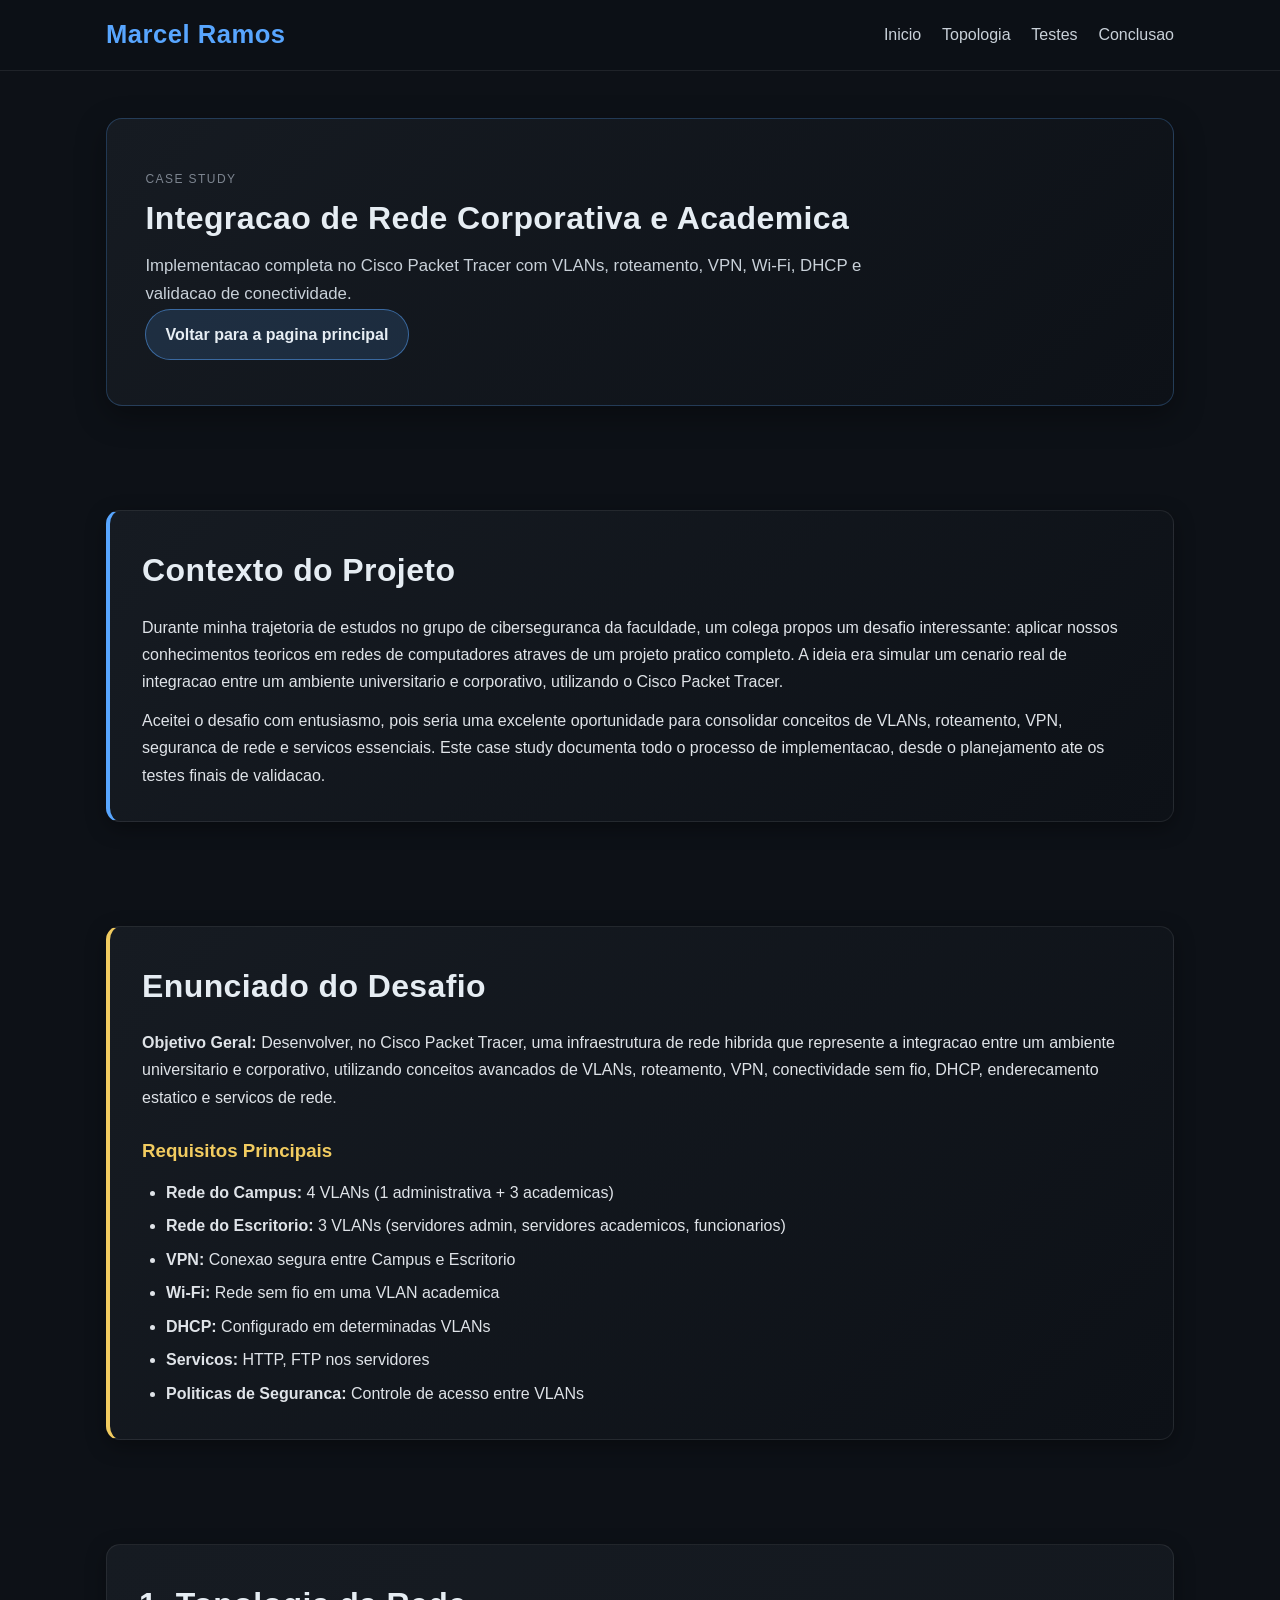
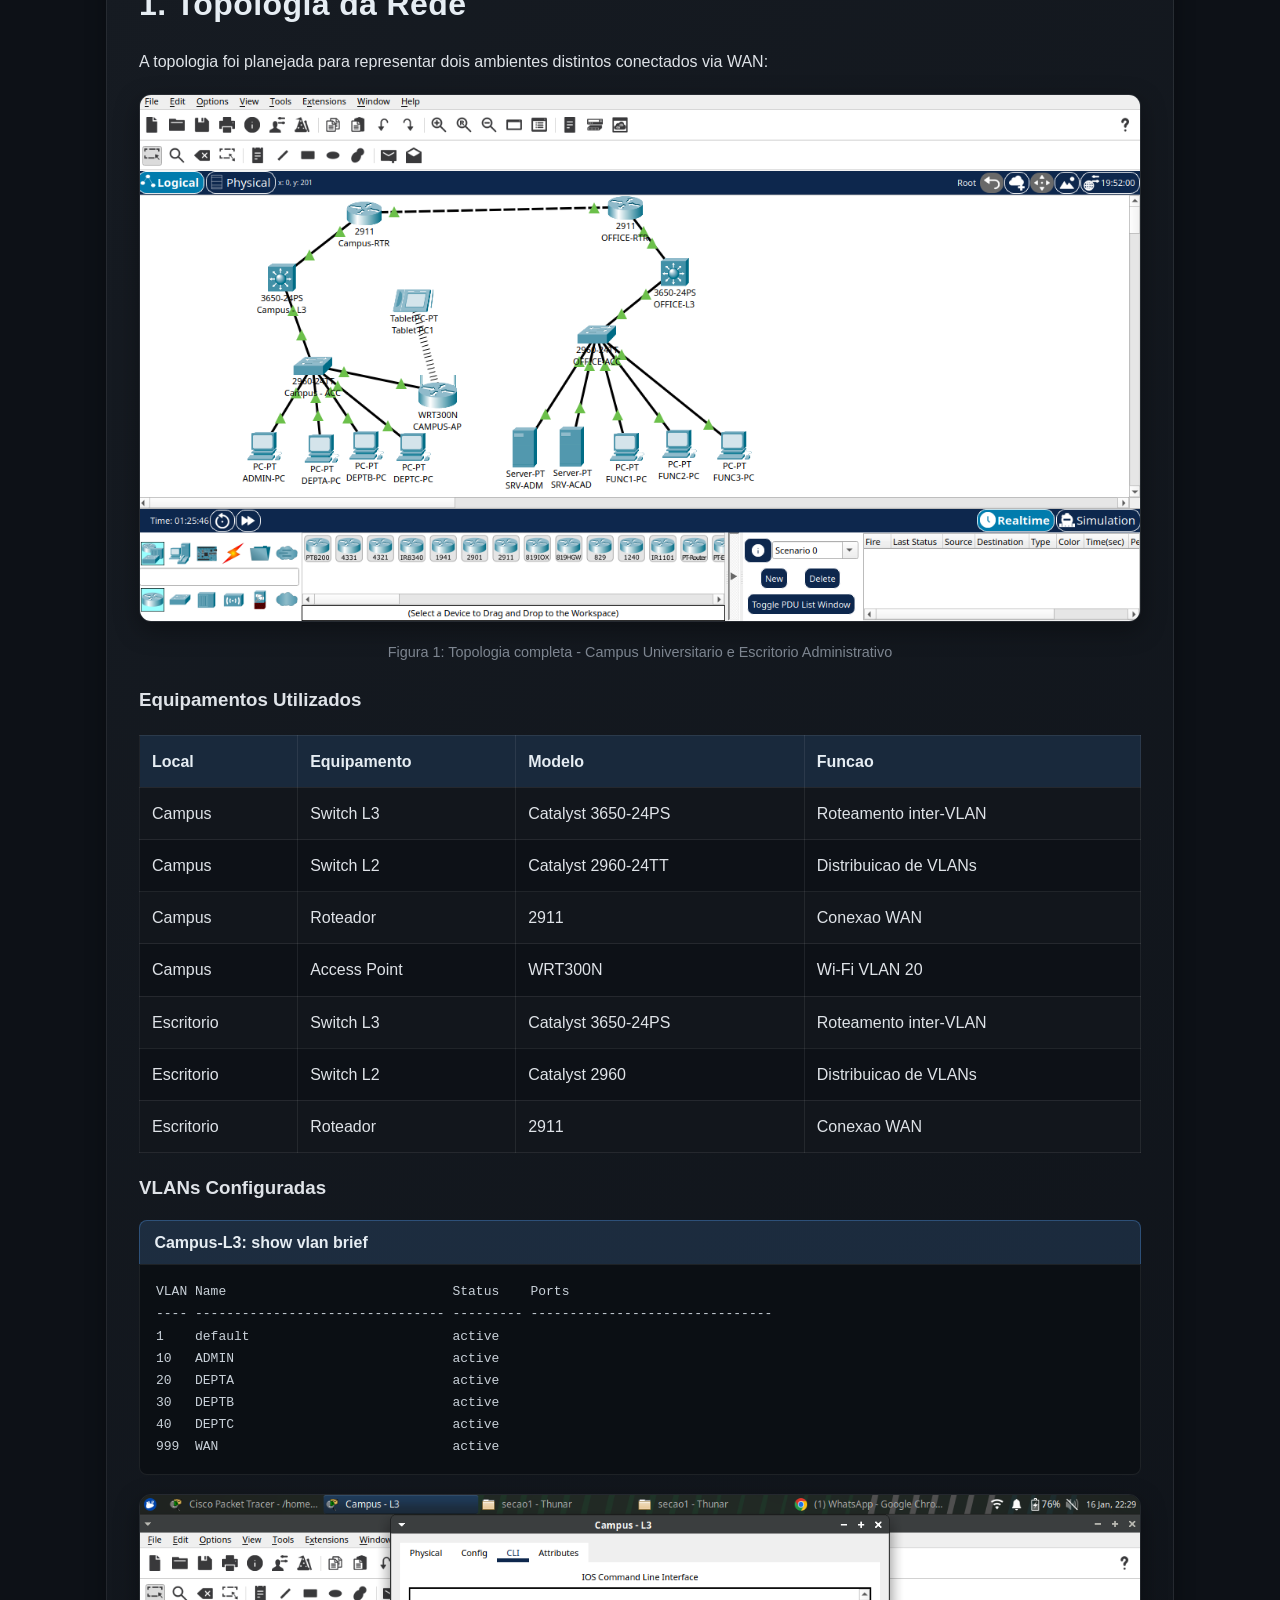
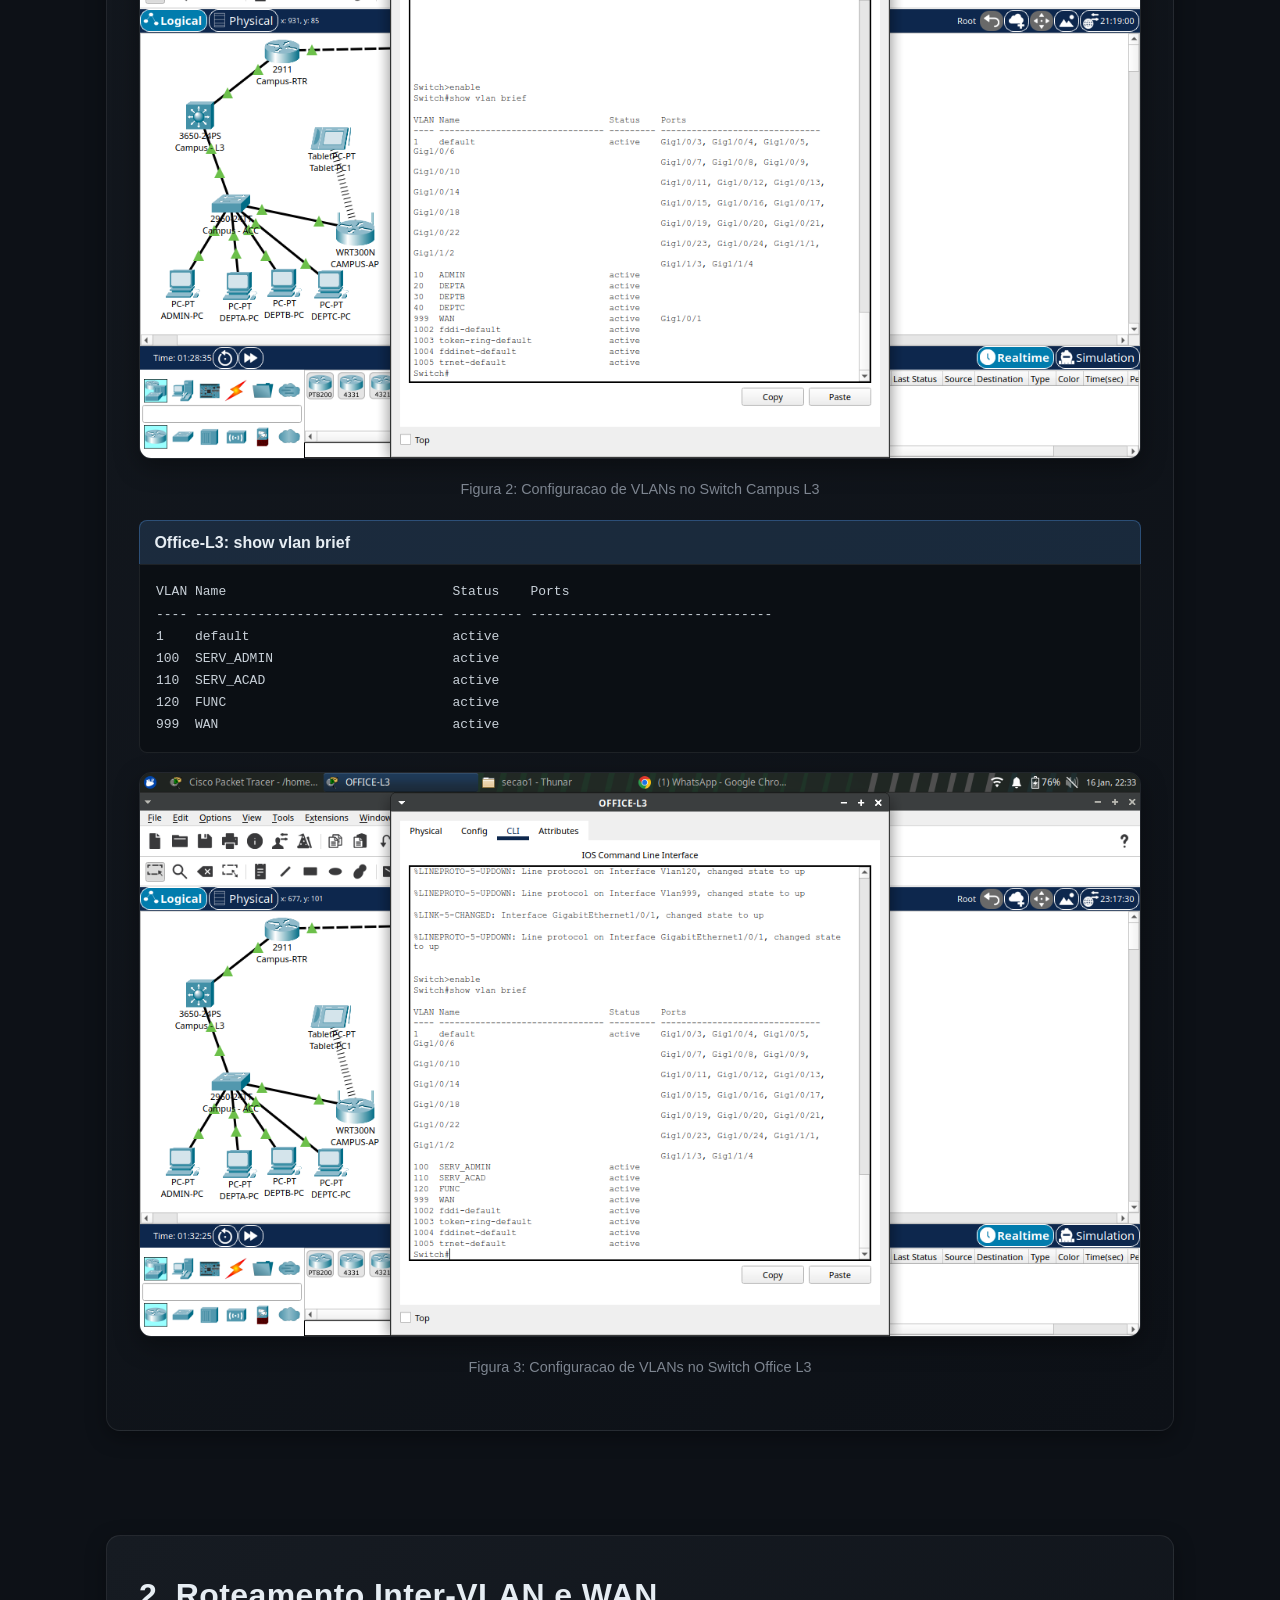
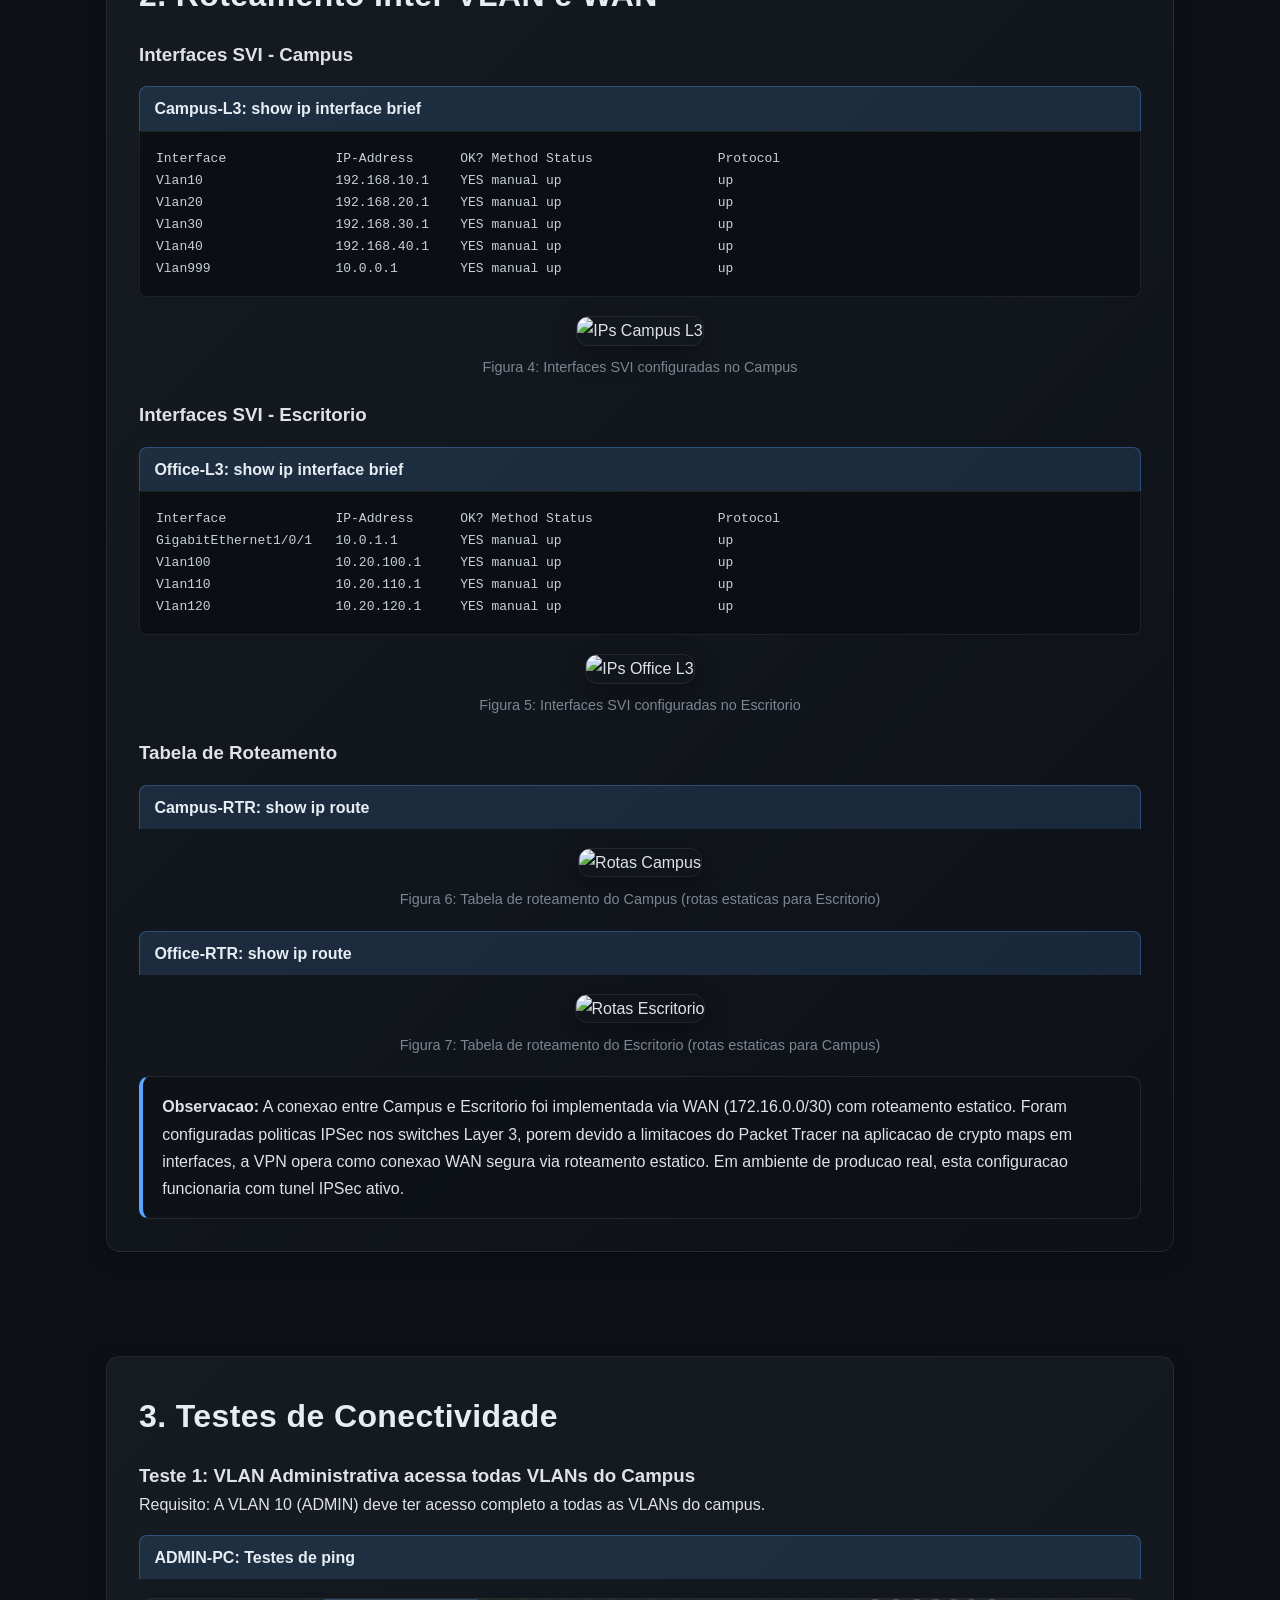
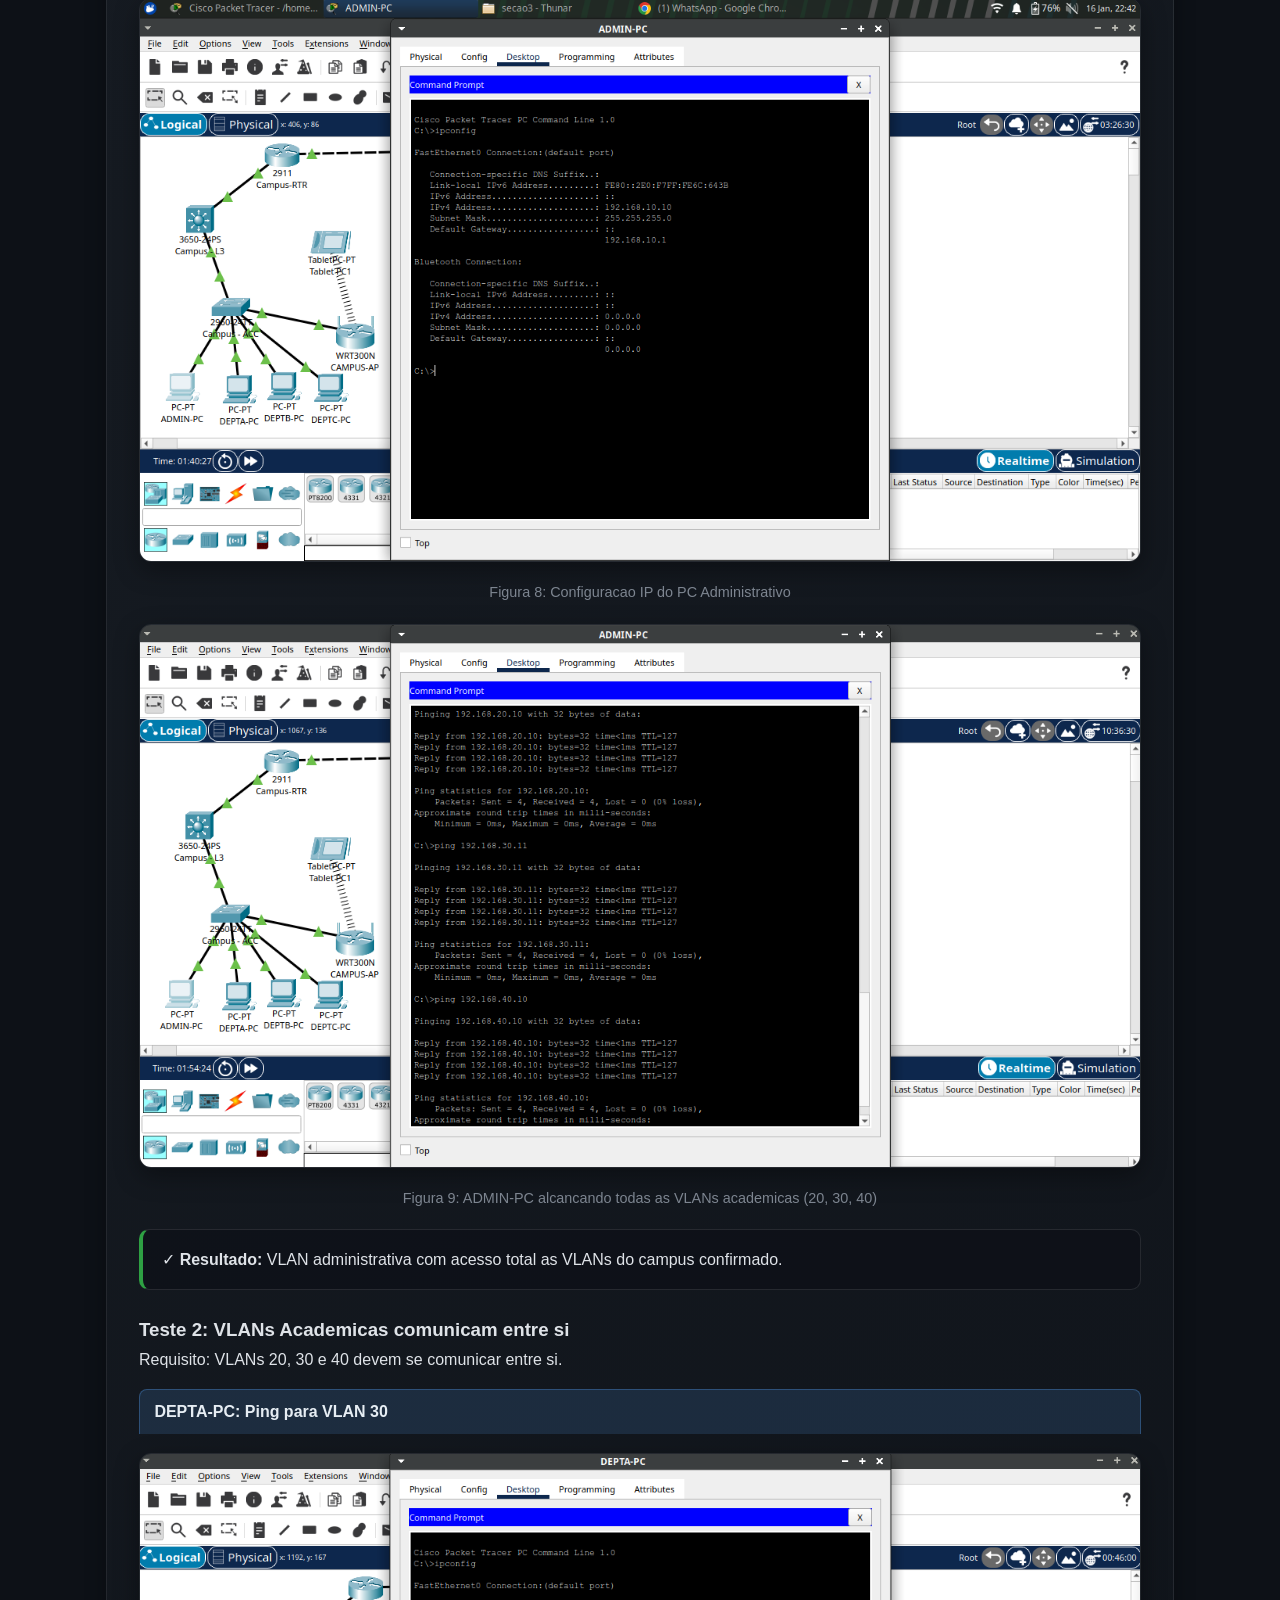
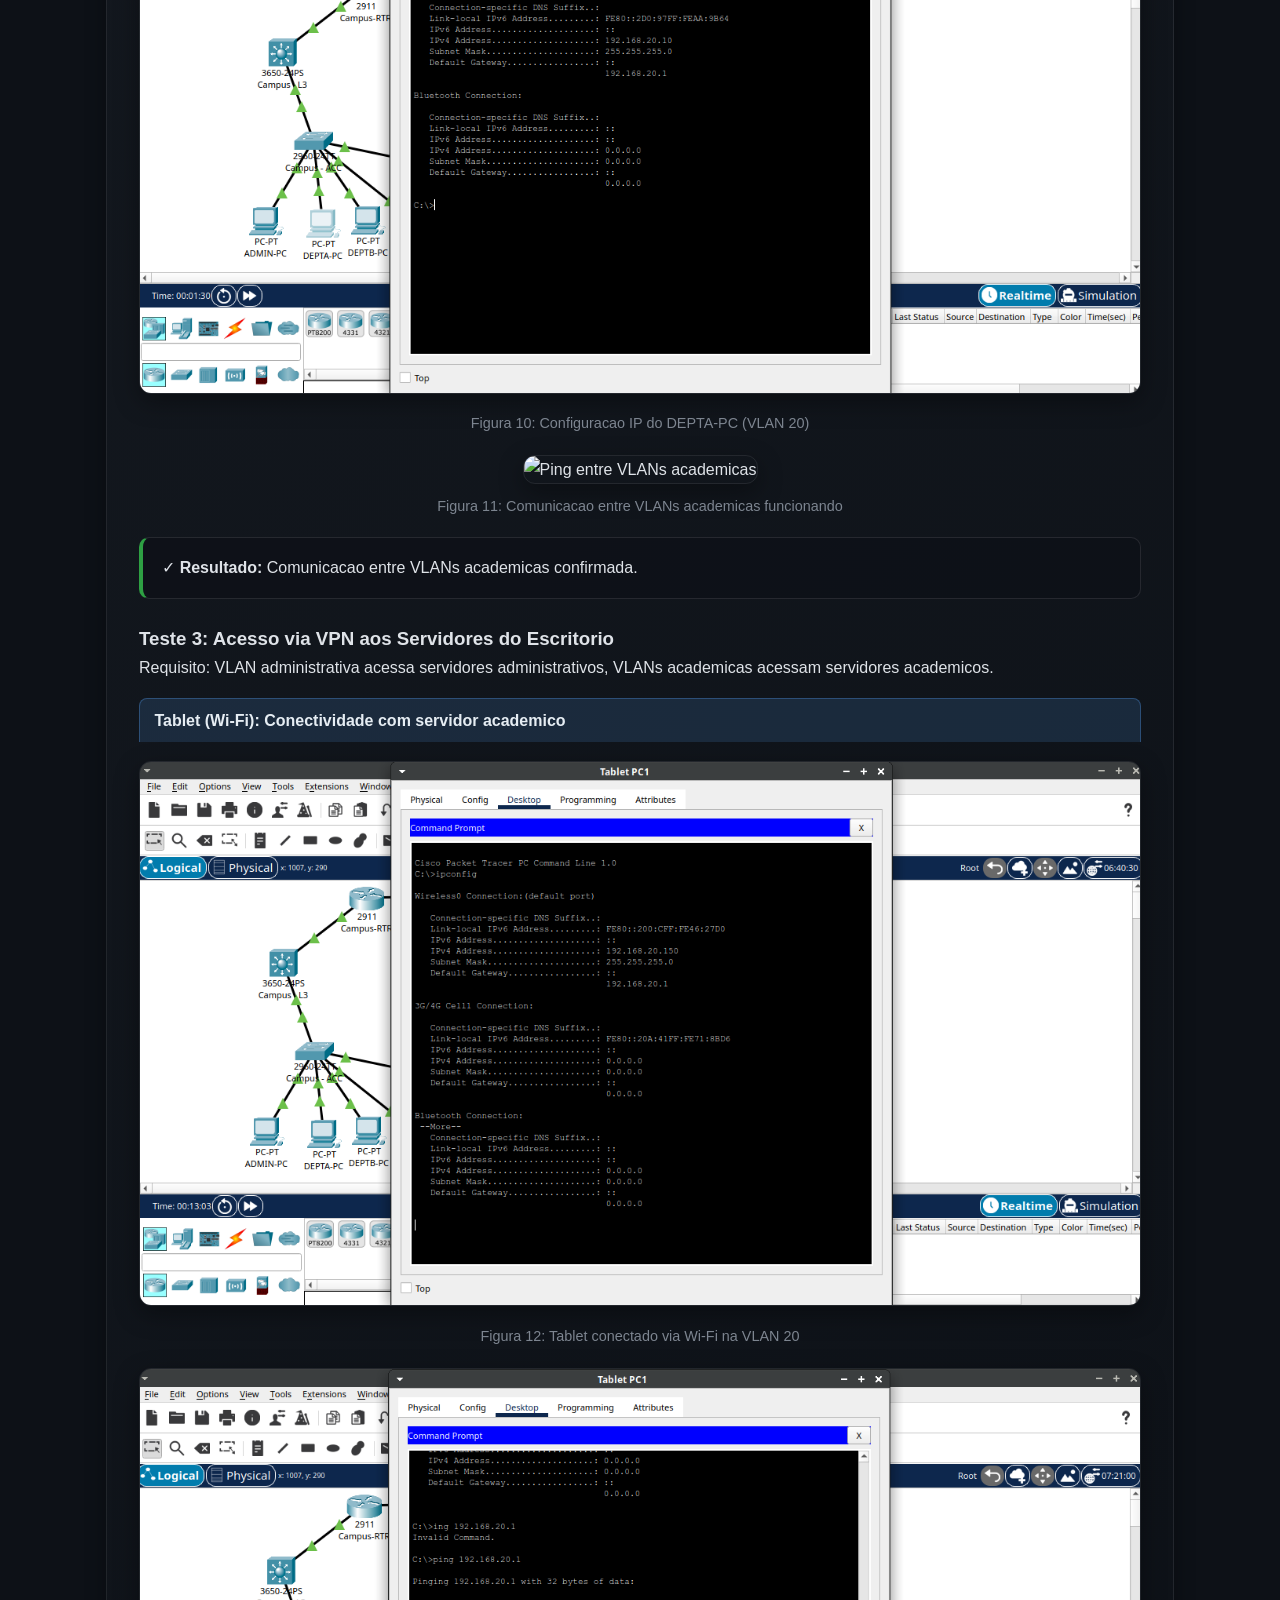
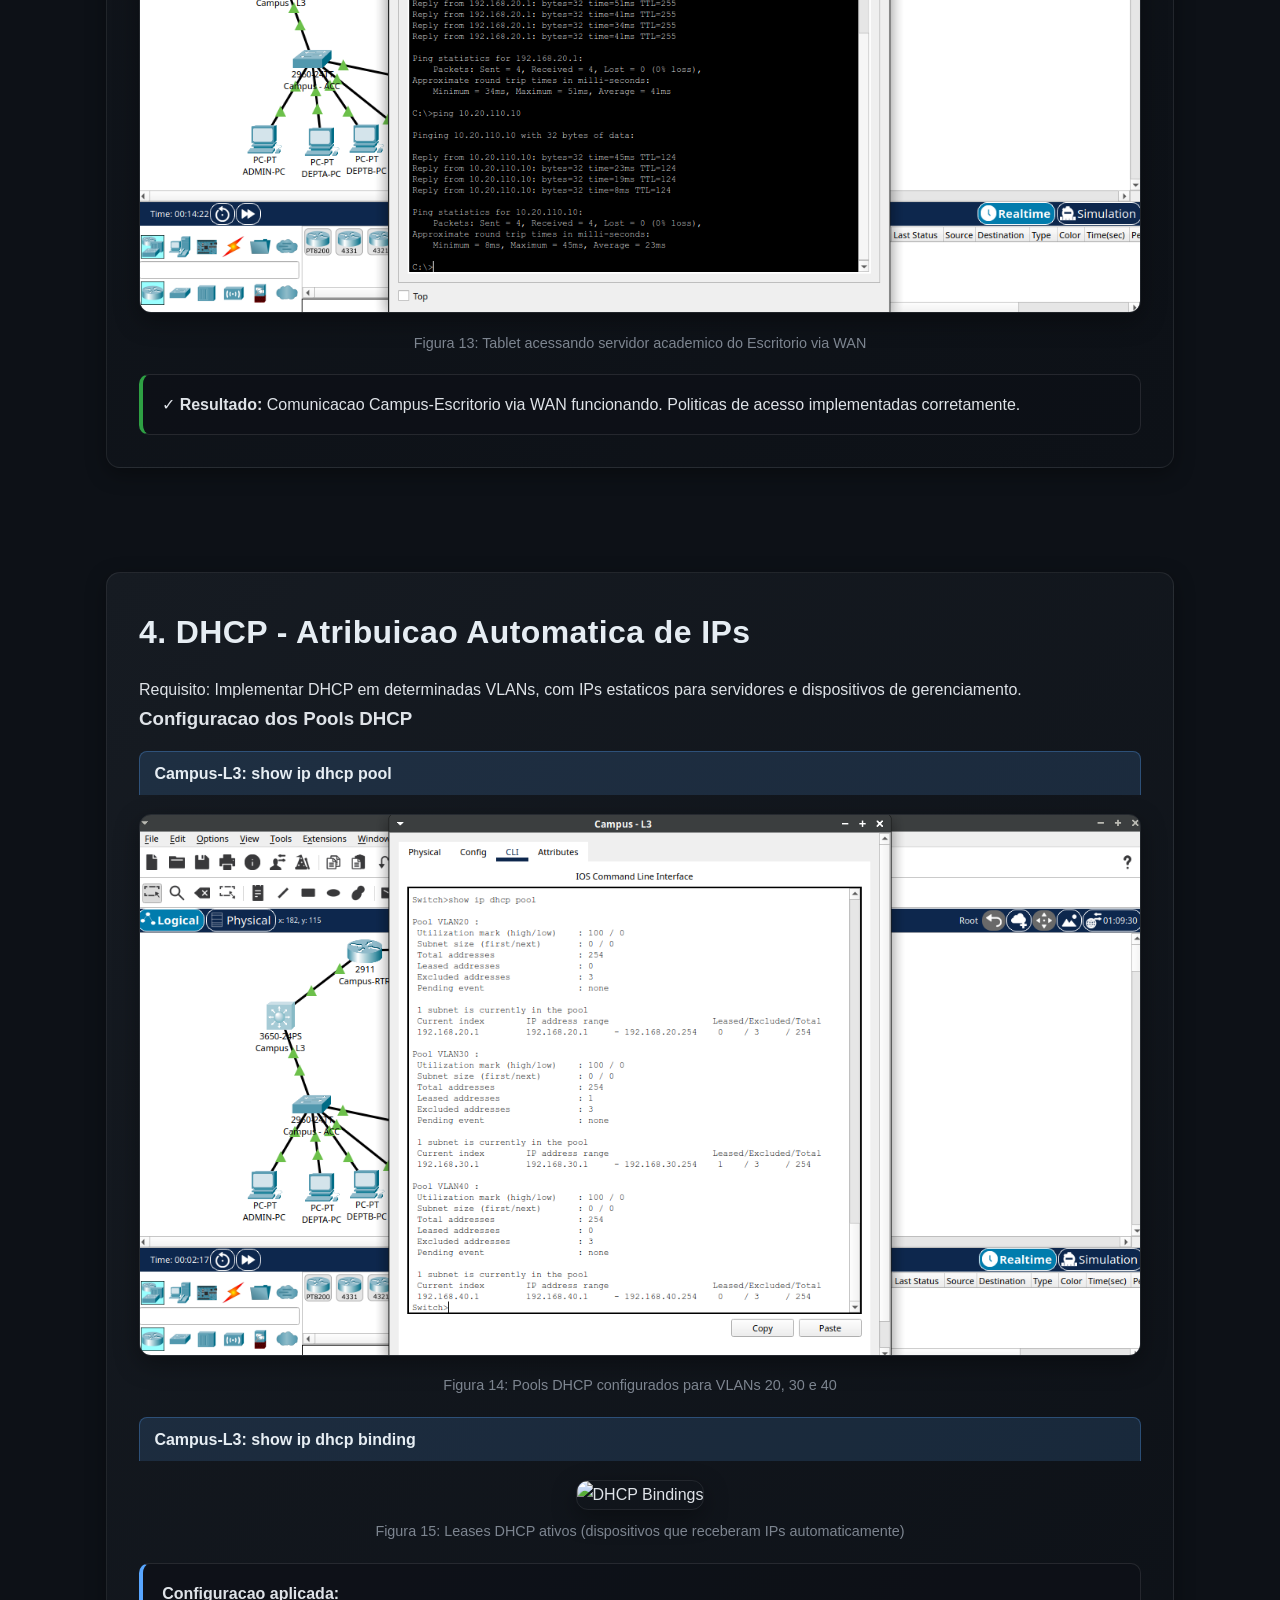
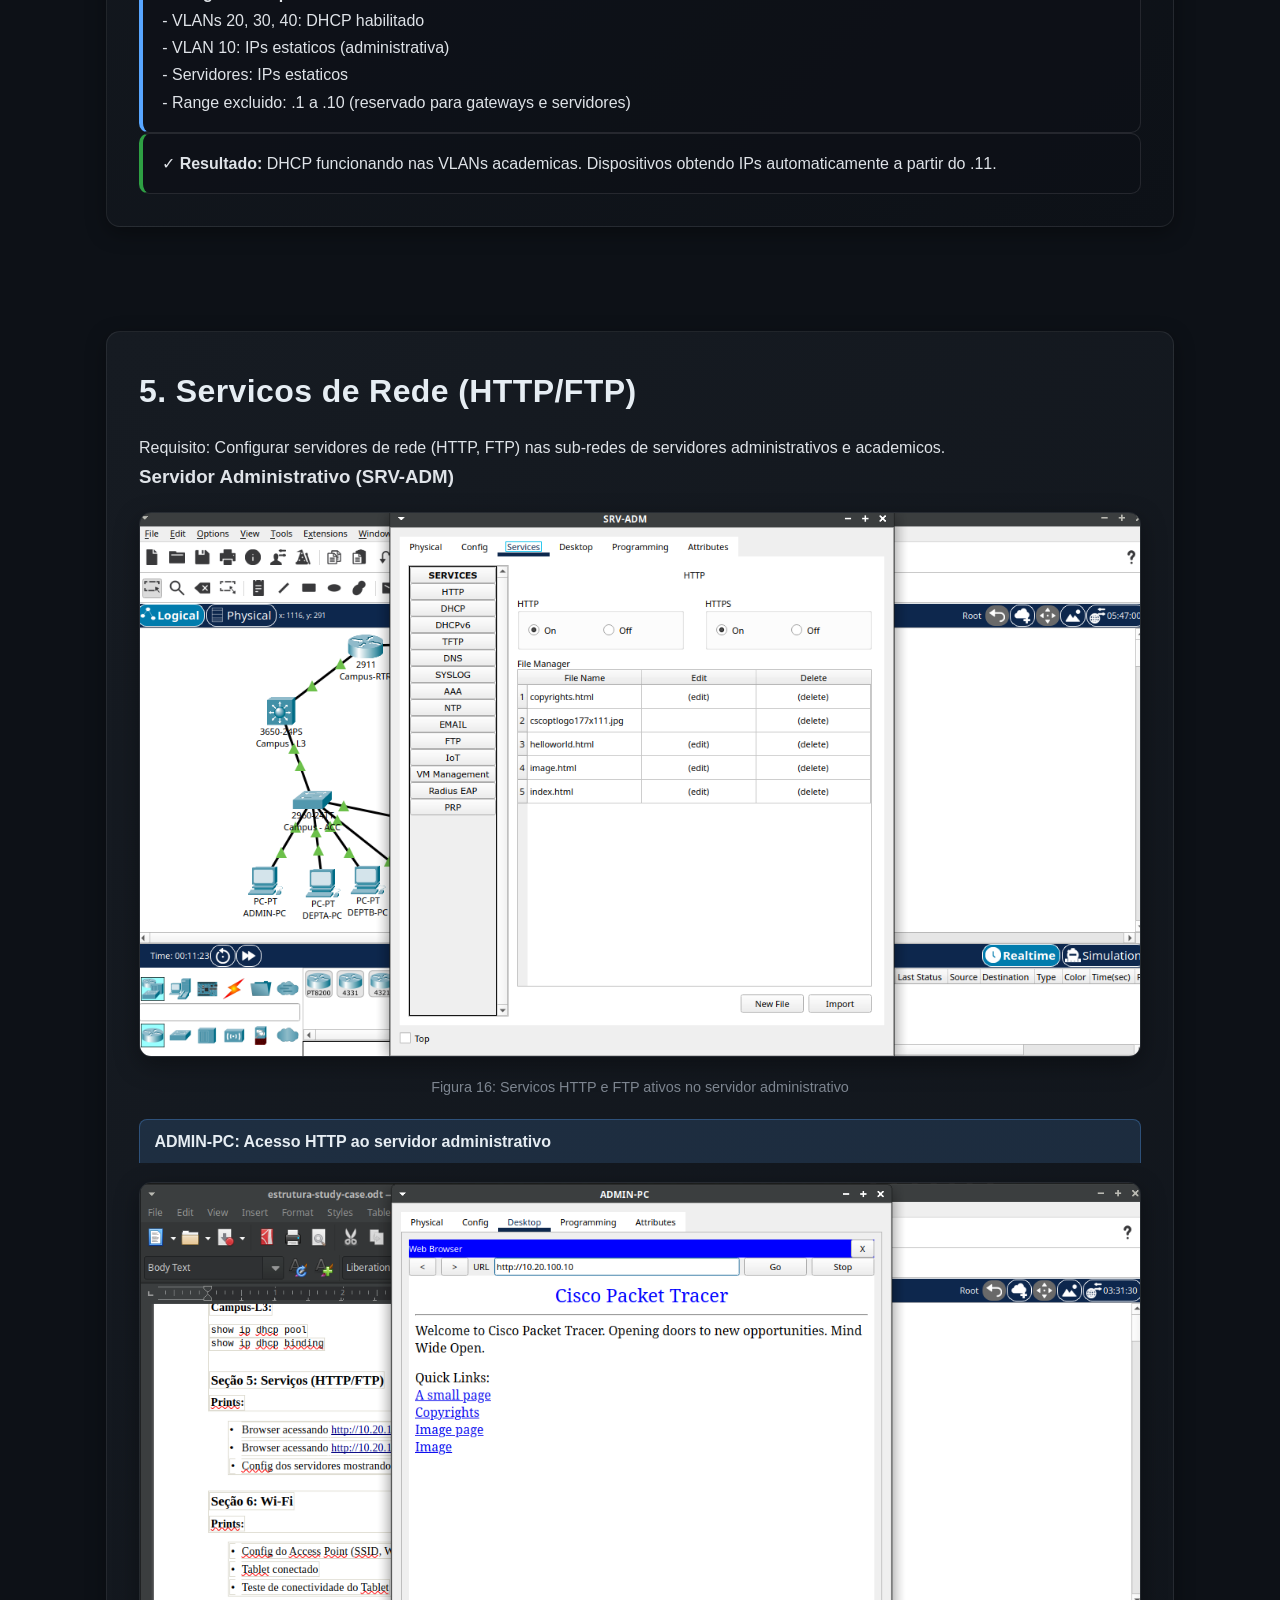
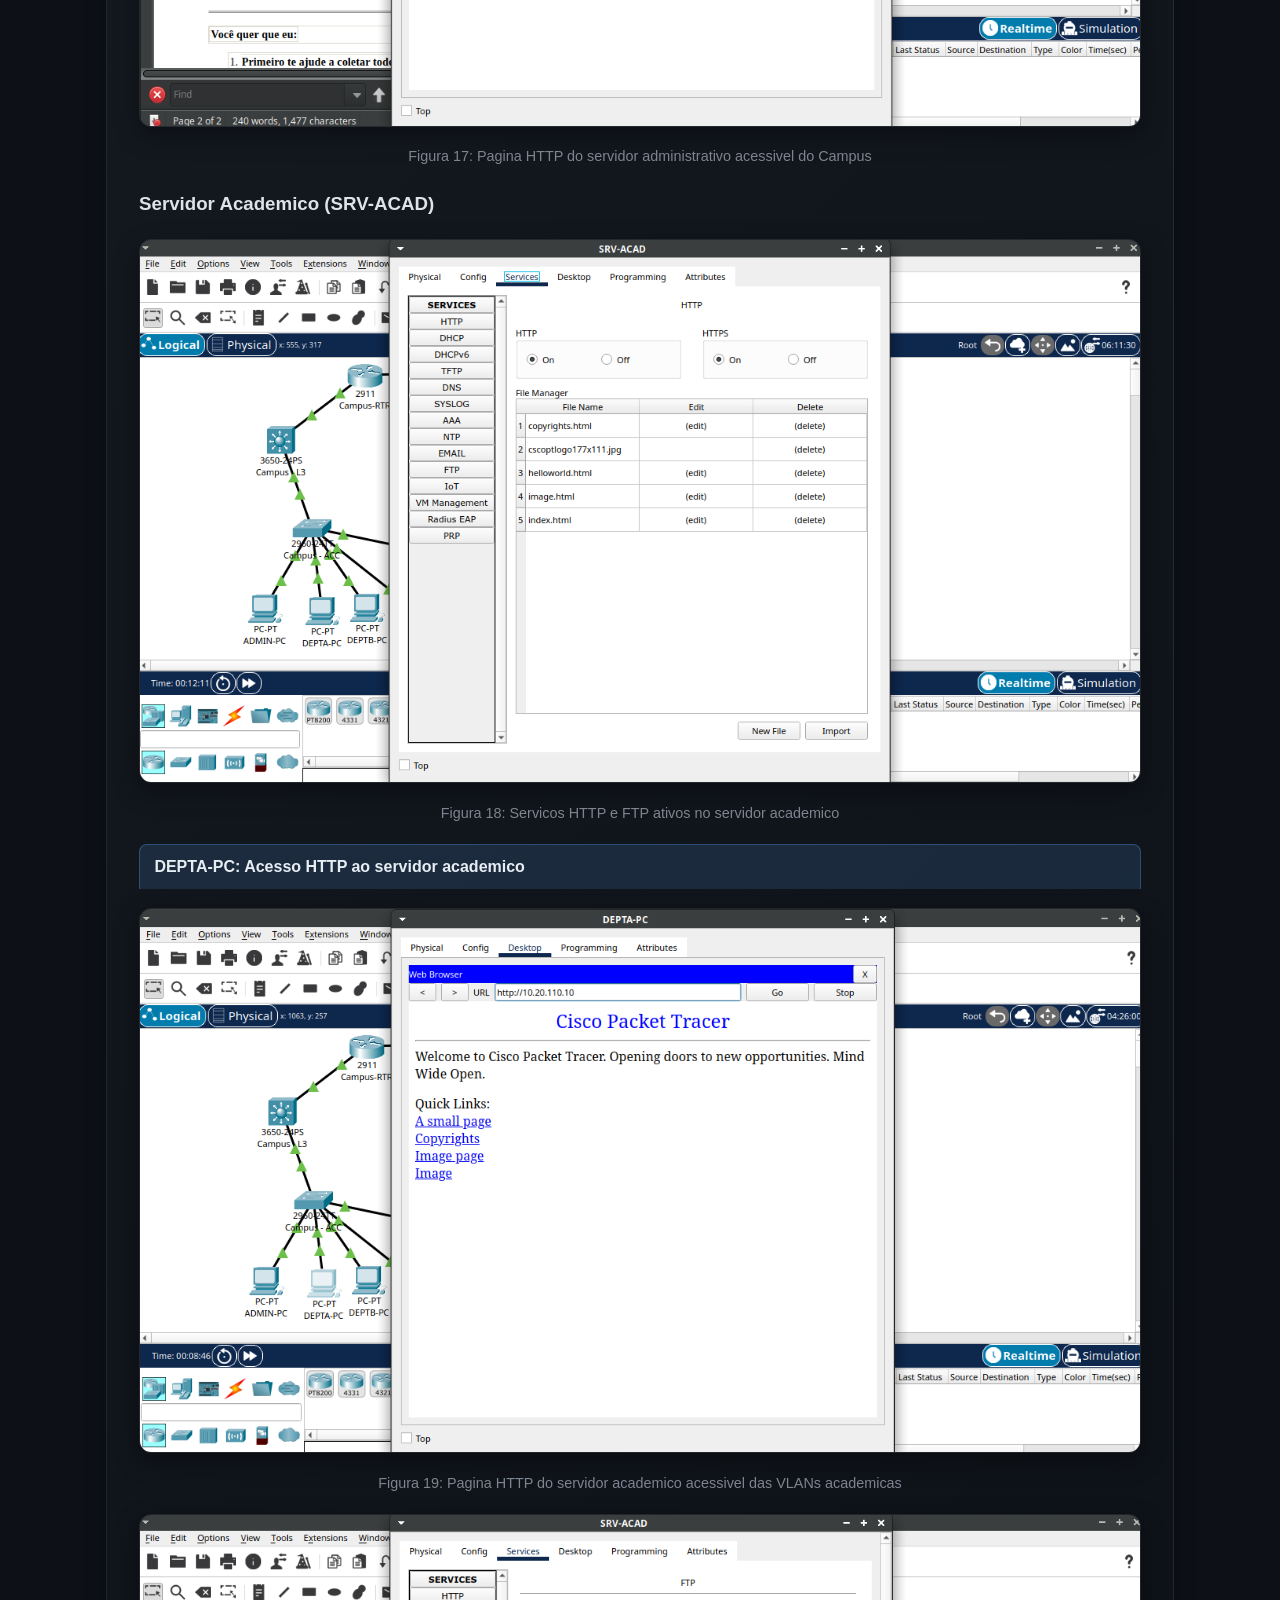
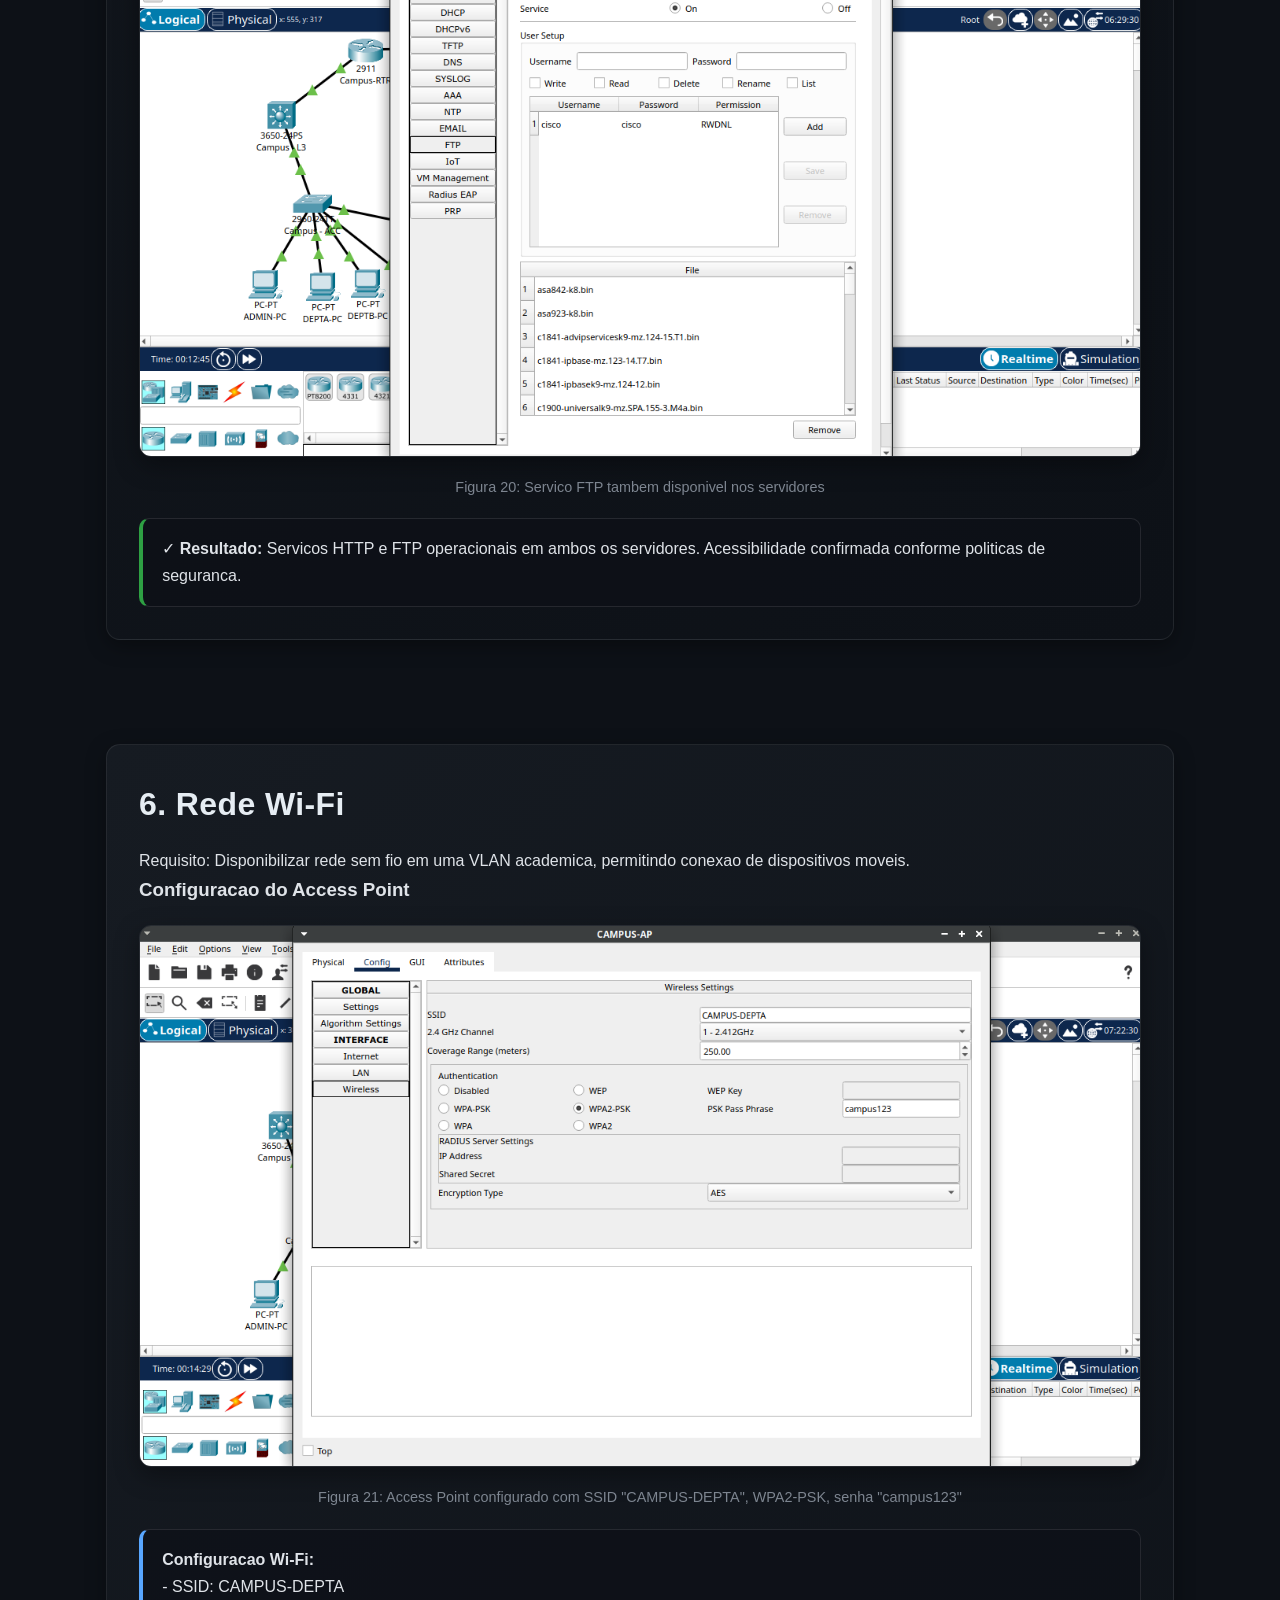
==== case-cyber.html @ 4c631471 "corrections" ====
<!DOCTYPE html>
<html lang="pt-BR">
<head>
  <meta charset="UTF-8">
  <meta name="viewport" content="width=device-width, initial-scale=1">
  <title>Case Study: Integracao de Rede Corporativa e Academica</title>
  <meta name="description" content="Case study de infraestrutura hibrida no Cisco Packet Tracer com VLANs, roteamento, VPN e servicos essenciais.">
  <link rel="stylesheet" href="style.css">
</head>
<body class="page-case-study">
<a class="skip-link" href="#conteudo">Pular para o conteúdo</a>

<header>
  <div class="container">
    <h1>Marcel Ramos</h1>
    <button class="menu-toggle" type="button" aria-label="Abrir menu" aria-controls="primary-nav" aria-expanded="false">&#9776;</button>
    <nav id="primary-nav" class="nav-menu">
      <ul>
        <li><a href="index.html">Inicio</a></li>
        <li><a href="#topologia">Topologia</a></li>
        <li><a href="#testes">Testes</a></li>
        <li><a href="#conclusao">Conclusao</a></li>
      </ul>
    </nav>
  </div>
</header>

<main id="conteudo" class="container case-study">
  <section class="hero">
    <span class="kicker">Case Study</span>
    <h2>Integracao de Rede Corporativa e Academica</h2>
    <p class="lead">Implementacao completa no Cisco Packet Tracer com VLANs, roteamento, VPN, Wi-Fi, DHCP e validacao de conectividade.</p>
    <div>
      <a class="button" href="index.html">Voltar para a pagina principal</a>
    </div>
  </section>

  <section class="panel intro">
    <h2>Contexto do Projeto</h2>
    <p>Durante minha trajetoria de estudos no grupo de ciberseguranca da faculdade, um colega propos um desafio interessante: aplicar nossos conhecimentos teoricos em redes de computadores atraves de um projeto pratico completo. A ideia era simular um cenario real de integracao entre um ambiente universitario e corporativo, utilizando o Cisco Packet Tracer.</p>
    <p class="mt-1">Aceitei o desafio com entusiasmo, pois seria uma excelente oportunidade para consolidar conceitos de VLANs, roteamento, VPN, seguranca de rede e servicos essenciais. Este case study documenta todo o processo de implementacao, desde o planejamento ate os testes finais de validacao.</p>
  </section>

  <section class="panel challenge-box">
    <h2>Enunciado do Desafio</h2>
    <p><strong>Objetivo Geral:</strong> Desenvolver, no Cisco Packet Tracer, uma infraestrutura de rede hibrida que represente a integracao entre um ambiente universitario e corporativo, utilizando conceitos avancados de VLANs, roteamento, VPN, conectividade sem fio, DHCP, enderecamento estatico e servicos de rede.</p>

    <h3 class="mt-2 text-warning">Requisitos Principais</h3>
    <ul class="list-tight mt-1">
      <li><strong>Rede do Campus:</strong> 4 VLANs (1 administrativa + 3 academicas)</li>
      <li><strong>Rede do Escritorio:</strong> 3 VLANs (servidores admin, servidores academicos, funcionarios)</li>
      <li><strong>VPN:</strong> Conexao segura entre Campus e Escritorio</li>
      <li><strong>Wi-Fi:</strong> Rede sem fio em uma VLAN academica</li>
      <li><strong>DHCP:</strong> Configurado em determinadas VLANs</li>
      <li><strong>Servicos:</strong> HTTP, FTP nos servidores</li>
      <li><strong>Politicas de Seguranca:</strong> Controle de acesso entre VLANs</li>
    </ul>
  </section>

  <section id="topologia" class="panel">
    <h2>1. Topologia da Rede</h2>
    <p>A topologia foi planejada para representar dois ambientes distintos conectados via WAN:</p>

    <div class="screenshot">
      <img src="cyber/secao1/topologia-completa.png" alt="Topologia completa da rede">
      <p>Figura 1: Topologia completa - Campus Universitario e Escritorio Administrativo</p>
    </div>

    <h3>Equipamentos Utilizados</h3>
    <table>
      <tr>
        <th>Local</th>
        <th>Equipamento</th>
        <th>Modelo</th>
        <th>Funcao</th>
      </tr>
      <tr>
        <td>Campus</td>
        <td>Switch L3</td>
        <td>Catalyst 3650-24PS</td>
        <td>Roteamento inter-VLAN</td>
      </tr>
      <tr>
        <td>Campus</td>
        <td>Switch L2</td>
        <td>Catalyst 2960-24TT</td>
        <td>Distribuicao de VLANs</td>
      </tr>
      <tr>
        <td>Campus</td>
        <td>Roteador</td>
        <td>2911</td>
        <td>Conexao WAN</td>
      </tr>
      <tr>
        <td>Campus</td>
        <td>Access Point</td>
        <td>WRT300N</td>
        <td>Wi-Fi VLAN 20</td>
      </tr>
      <tr>
        <td>Escritorio</td>
        <td>Switch L3</td>
        <td>Catalyst 3650-24PS</td>
        <td>Roteamento inter-VLAN</td>
      </tr>
      <tr>
        <td>Escritorio</td>
        <td>Switch L2</td>
        <td>Catalyst 2960</td>
        <td>Distribuicao de VLANs</td>
      </tr>
      <tr>
        <td>Escritorio</td>
        <td>Roteador</td>
        <td>2911</td>
        <td>Conexao WAN</td>
      </tr>
    </table>

    <h3>VLANs Configuradas</h3>

    <div class="command-title">Campus-L3: show vlan brief</div>
    <div class="command-box">
      <pre>VLAN Name                             Status    Ports
---- -------------------------------- --------- -------------------------------
1    default                          active
10   ADMIN                            active
20   DEPTA                            active
30   DEPTB                            active
40   DEPTC                            active
999  WAN                              active</pre>
    </div>

    <div class="screenshot">
      <img src="cyber/secao1/campusl3-showvlanbrief.png" alt="VLANs do Campus">
      <p>Figura 2: Configuracao de VLANs no Switch Campus L3</p>
    </div>

    <div class="command-title">Office-L3: show vlan brief</div>
    <div class="command-box">
      <pre>VLAN Name                             Status    Ports
---- -------------------------------- --------- -------------------------------
1    default                          active
100  SERV_ADMIN                       active
110  SERV_ACAD                        active
120  FUNC                             active
999  WAN                              active</pre>
    </div>

    <div class="screenshot">
      <img src="cyber/secao1/officel3-showvlanbrief.png" alt="VLANs do Escritorio">
      <p>Figura 3: Configuracao de VLANs no Switch Office L3</p>
    </div>
  </section>

  <section class="panel">
    <h2>2. Roteamento Inter-VLAN e WAN</h2>

    <h3>Interfaces SVI - Campus</h3>
    <div class="command-title">Campus-L3: show ip interface brief</div>
    <div class="command-box">
      <pre>Interface              IP-Address      OK? Method Status                Protocol
Vlan10                 192.168.10.1    YES manual up                    up
Vlan20                 192.168.20.1    YES manual up                    up
Vlan30                 192.168.30.1    YES manual up                    up
Vlan40                 192.168.40.1    YES manual up                    up
Vlan999                10.0.0.1        YES manual up                    up</pre>
    </div>

    <div class="screenshot">
      <img src="cyber/secao2/campusl3-showipinterfacebrief.png" alt="IPs Campus L3">
      <p>Figura 4: Interfaces SVI configuradas no Campus</p>
    </div>

    <h3>Interfaces SVI - Escritorio</h3>
    <div class="command-title">Office-L3: show ip interface brief</div>
    <div class="command-box">
      <pre>Interface              IP-Address      OK? Method Status                Protocol
GigabitEthernet1/0/1   10.0.1.1        YES manual up                    up
Vlan100                10.20.100.1     YES manual up                    up
Vlan110                10.20.110.1     YES manual up                    up
Vlan120                10.20.120.1     YES manual up                    up</pre>
    </div>

    <div class="screenshot">
      <img src="cyber/secao2/officel3-showipinterfacebrief.png" alt="IPs Office L3">
      <p>Figura 5: Interfaces SVI configuradas no Escritorio</p>
    </div>

    <h3>Tabela de Roteamento</h3>

    <div class="command-title">Campus-RTR: show ip route</div>
    <div class="screenshot">
      <img src="cyber/secao2/campusrtr-showipinterfacebrief&iproute.png" alt="Rotas Campus">
      <p>Figura 6: Tabela de roteamento do Campus (rotas estaticas para Escritorio)</p>
    </div>

    <div class="command-title">Office-RTR: show ip route</div>
    <div class="screenshot">
      <img src="cyber/secao2/officertr-showipinterfacebrief&iproute.png" alt="Rotas Escritorio">
      <p>Figura 7: Tabela de roteamento do Escritorio (rotas estaticas para Campus)</p>
    </div>

    <div class="info-box">
      <strong>Observacao:</strong> A conexao entre Campus e Escritorio foi implementada via WAN (172.16.0.0/30) com roteamento estatico. Foram configuradas politicas IPSec nos switches Layer 3, porem devido a limitacoes do Packet Tracer na aplicacao de crypto maps em interfaces, a VPN opera como conexao WAN segura via roteamento estatico. Em ambiente de producao real, esta configuracao funcionaria com tunel IPSec ativo.
    </div>
  </section>

  <section id="testes" class="panel">
    <h2>3. Testes de Conectividade</h2>

    <h3>Teste 1: VLAN Administrativa acessa todas VLANs do Campus</h3>
    <p>Requisito: A VLAN 10 (ADMIN) deve ter acesso completo a todas as VLANs do campus.</p>

    <div class="command-title">ADMIN-PC: Testes de ping</div>
    <div class="screenshot">
      <img src="cyber/secao3/adminpc-ipconfig.png" alt="IP do ADMIN-PC">
      <p>Figura 8: Configuracao IP do PC Administrativo</p>
    </div>

    <div class="screenshot">
      <img src="cyber/secao3/adminpc-pingdepts.png" alt="Ping para VLANs academicas">
      <p>Figura 9: ADMIN-PC alcancando todas as VLANs academicas (20, 30, 40)</p>
    </div>

    <div class="success-box">
      ✓ <strong>Resultado:</strong> VLAN administrativa com acesso total as VLANs do campus confirmado.
    </div>

    <h3 class="mt-2">Teste 2: VLANs Academicas comunicam entre si</h3>
    <p>Requisito: VLANs 20, 30 e 40 devem se comunicar entre si.</p>

    <div class="command-title">DEPTA-PC: Ping para VLAN 30</div>
    <div class="screenshot">
      <img src="cyber/secao3/deptapc-ipconfig.png" alt="IP DEPTA-PC">
      <p>Figura 10: Configuracao IP do DEPTA-PC (VLAN 20)</p>
    </div>

    <div class="screenshot">
      <img src="cyber/secao3/deptapc-ping192168301i-102011010.png" alt="Ping entre VLANs academicas">
      <p>Figura 11: Comunicacao entre VLANs academicas funcionando</p>
    </div>

    <div class="success-box">
      ✓ <strong>Resultado:</strong> Comunicacao entre VLANs academicas confirmada.
    </div>

    <h3 class="mt-2">Teste 3: Acesso via VPN aos Servidores do Escritorio</h3>
    <p>Requisito: VLAN administrativa acessa servidores administrativos, VLANs academicas acessam servidores academicos.</p>

    <div class="command-title">Tablet (Wi-Fi): Conectividade com servidor academico</div>
    <div class="screenshot">
      <img src="cyber/secao3/tablet-ipconfig.png" alt="IP Tablet Wi-Fi">
      <p>Figura 12: Tablet conectado via Wi-Fi na VLAN 20</p>
    </div>

    <div class="screenshot">
      <img src="cyber/secao3/tablet-ping192168201-102011010.png" alt="Ping Tablet para servidor">
      <p>Figura 13: Tablet acessando servidor academico do Escritorio via WAN</p>
    </div>

    <div class="success-box">
      ✓ <strong>Resultado:</strong> Comunicacao Campus-Escritorio via WAN funcionando. Politicas de acesso implementadas corretamente.
    </div>
  </section>

  <section class="panel">
    <h2>4. DHCP - Atribuicao Automatica de IPs</h2>

    <p>Requisito: Implementar DHCP em determinadas VLANs, com IPs estaticos para servidores e dispositivos de gerenciamento.</p>

    <h3>Configuracao dos Pools DHCP</h3>
    <div class="command-title">Campus-L3: show ip dhcp pool</div>
    <div class="screenshot">
      <img src="cyber/secao4/campusl3-showipdhcppool.png" alt="DHCP Pools">
      <p>Figura 14: Pools DHCP configurados para VLANs 20, 30 e 40</p>
    </div>

    <div class="command-title">Campus-L3: show ip dhcp binding</div>
    <div class="screenshot">
      <img src="cyber/secao4/campusl3-showipdhcpbinding.png" alt="DHCP Bindings">
      <p>Figura 15: Leases DHCP ativos (dispositivos que receberam IPs automaticamente)</p>
    </div>

    <div class="info-box">
      <strong>Configuracao aplicada:</strong><br>
      - VLANs 20, 30, 40: DHCP habilitado<br>
      - VLAN 10: IPs estaticos (administrativa)<br>
      - Servidores: IPs estaticos<br>
      - Range excluido: .1 a .10 (reservado para gateways e servidores)
    </div>

    <div class="success-box">
      ✓ <strong>Resultado:</strong> DHCP funcionando nas VLANs academicas. Dispositivos obtendo IPs automaticamente a partir do .11.
    </div>
  </section>

  <section class="panel">
    <h2>5. Servicos de Rede (HTTP/FTP)</h2>

    <p>Requisito: Configurar servidores de rede (HTTP, FTP) nas sub-redes de servidores administrativos e academicos.</p>

    <h3>Servidor Administrativo (SRV-ADM)</h3>
    <div class="screenshot">
      <img src="cyber/secao5/srvadm-httpon.png" alt="Servicos SRV-ADM">
      <p>Figura 16: Servicos HTTP e FTP ativos no servidor administrativo</p>
    </div>

    <div class="command-title">ADMIN-PC: Acesso HTTP ao servidor administrativo</div>
    <div class="screenshot">
      <img src="cyber/secao5/adminpc-http102010010.png" alt="HTTP SRV-ADM">
      <p>Figura 17: Pagina HTTP do servidor administrativo acessivel do Campus</p>
    </div>

    <h3>Servidor Academico (SRV-ACAD)</h3>
    <div class="screenshot">
      <img src="cyber/secao5/srvacad-httpon.png" alt="Servicos SRV-ACAD">
      <p>Figura 18: Servicos HTTP e FTP ativos no servidor academico</p>
    </div>

    <div class="command-title">DEPTA-PC: Acesso HTTP ao servidor academico</div>
    <div class="screenshot">
      <img src="cyber/secao5/deptapc-http102011010.png" alt="HTTP SRV-ACAD">
      <p>Figura 19: Pagina HTTP do servidor academico acessivel das VLANs academicas</p>
    </div>

    <div class="screenshot">
      <img src="cyber/secao5/srvacad-ftpon.png" alt="FTP SRV-ACAD">
      <p>Figura 20: Servico FTP tambem disponivel nos servidores</p>
    </div>

    <div class="success-box">
      ✓ <strong>Resultado:</strong> Servicos HTTP e FTP operacionais em ambos os servidores. Acessibilidade confirmada conforme politicas de seguranca.
    </div>
  </section>

  <section class="panel">
    <h2>6. Rede Wi-Fi</h2>

    <p>Requisito: Disponibilizar rede sem fio em uma VLAN academica, permitindo conexao de dispositivos moveis.</p>

    <h3>Configuracao do Access Point</h3>
    <div class="screenshot">
      <img src="cyber/secao6/campusap-ssidwpa2.png" alt="Config Access Point">
      <p>Figura 21: Access Point configurado com SSID "CAMPUS-DEPTA", WPA2-PSK, senha "campus123"</p>
    </div>

    <div class="info-box">
      <strong>Configuracao Wi-Fi:</strong><br>
      - SSID: CAMPUS-DEPTA<br>
      - Seguranca: WPA2-PSK<br>
      - Senha: campus123<br>
      - Encryption: AES<br>
      - VLAN: 20 (DEPTA)
    </div>

    <h3>Teste de Conectividade</h3>
    <div class="screenshot">
      <img src="cyber/secao6/tablet-config.png" alt="Tablet conectado">
      <p>Figura 22: Tablet conectado a rede Wi-Fi (IP estatico configurado devido limitacao do DHCP no PT)</p>
    </div>

    <div class="success-box">
      ✓ <strong>Resultado:</strong> Wi-Fi operacional na VLAN 20. Dispositivos moveis conectam-se com sucesso e tem acesso aos recursos da rede academica.
    </div>
  </section>

  <section id="conclusao" class="panel">
    <h2>7. Conclusao e Aprendizados</h2>

    <h3>Requisitos Implementados</h3>
    <ul class="checklist">
      <li>Topologia hibrida Campus-Escritorio com 7 VLANs funcionais</li>
      <li>Roteamento inter-VLAN via switches Layer 3</li>
      <li>Conexao WAN entre sites via roteamento estatico (172.16.0.0/30)</li>
      <li>Politicas de acesso entre VLANs implementadas</li>
      <li>DHCP configurado nas VLANs academicas (20, 30, 40)</li>
      <li>Servicos HTTP e FTP ativos e acessiveis nos servidores</li>
      <li>Wi-Fi operacional com WPA2-PSK na VLAN 20</li>
      <li>Comunicacao Campus-Escritorio validada via testes</li>
    </ul>

    <h3 class="mt-2">Limitacoes do Packet Tracer Identificadas</h3>
    <div class="warning-box">
      <strong>Observacoes Tecnicas:</strong><br><br>
      1. <strong>ACLs em Switches 3650:</strong> Comandos de ACL sao aceitos na configuracao, mas nao bloqueiam trafego conforme esperado. Em producao real funcionariam corretamente.<br><br>
      2. <strong>Crypto Maps:</strong> Politicas IPSec podem ser configuradas, mas nao podem ser aplicadas em interfaces de switches no PT. Solucao: roteamento estatico via WAN.<br><br>
      3. <strong>DHCP Gateway:</strong> Em alguns casos, o DHCP entrega gateway incorreto. Solucao: configuracao de IP estatico quando necessario.<br><br>
      <em>Importante: Estas limitacoes sao exclusivas do simulador e nao refletem o comportamento de equipamentos Cisco reais.</em>
    </div>

    <h3 class="mt-2">Principais Aprendizados</h3>
    <p>Este projeto consolidou conhecimentos em:</p>
    <ul class="list-tight mt-1">
      <li><strong>Segmentacao de rede:</strong> Uso de VLANs para isolar trafego e criar politicas de seguranca</li>
      <li><strong>Roteamento:</strong> Implementacao de roteamento inter-VLAN em switches L3 e roteamento estatico entre sites</li>
      <li><strong>Servicos essenciais:</strong> Configuracao de DHCP, HTTP, FTP em ambiente corporativo</li>
      <li><strong>Conectividade sem fio:</strong> Implementacao de Wi-Fi com autenticacao WPA2</li>
      <li><strong>Troubleshooting:</strong> Diagnostico e resolucao de problemas de conectividade</li>
      <li><strong>Documentacao tecnica:</strong> Importancia de registrar configuracoes e testes realizados</li>
    </ul>

    <div class="success-box mt-2">
      <strong>Resultado Final:</strong> Todos os requisitos do desafio foram implementados e validados com sucesso. O projeto esta pronto para apresentacao e demonstra competencia em design, implementacao e troubleshooting de redes corporativas.
    </div>
  </section>

  <section class="panel">
    <h2>Referencia Rapida de Comandos</h2>
    <p>Lista de comandos uteis utilizados neste projeto para consulta futura.</p>

    <h3>Comandos de Verificacao - Switches</h3>
    <table>
      <tr>
        <th>Comando</th>
        <th>Descricao</th>
      </tr>
      <tr>
        <td><code>show vlan brief</code></td>
        <td>Exibe VLANs configuradas e portas associadas</td>
      </tr>
      <tr>
        <td><code>show ip interface brief</code></td>
        <td>Lista interfaces e seus IPs de forma resumida</td>
      </tr>
      <tr>
        <td><code>show ip route</code></td>
        <td>Exibe tabela de roteamento</td>
      </tr>
      <tr>
        <td><code>show interfaces trunk</code></td>
        <td>Mostra portas em modo trunk e VLANs permitidas</td>
      </tr>
      <tr>
        <td><code>show ip dhcp pool</code></td>
        <td>Exibe pools DHCP configurados</td>
      </tr>
      <tr>
        <td><code>show ip dhcp binding</code></td>
        <td>Lista IPs atribuidos via DHCP</td>
      </tr>
      <tr>
        <td><code>show access-lists</code></td>
        <td>Exibe ACLs configuradas</td>
      </tr>
      <tr>
        <td><code>show ip arp</code></td>
        <td>Mostra tabela ARP (IP-MAC)</td>
      </tr>
    </table>

    <h3>Comandos de Verificacao - Roteadores</h3>
    <table>
      <tr>
        <th>Comando</th>
        <th>Descricao</th>
      </tr>
      <tr>
        <td><code>show ip interface brief</code></td>
        <td>Lista interfaces e IPs</td>
      </tr>
      <tr>
        <td><code>show ip route</code></td>
        <td>Exibe tabela de roteamento</td>
      </tr>
      <tr>
        <td><code>show crypto isakmp sa</code></td>
        <td>Verifica tuneis VPN fase 1</td>
      </tr>
      <tr>
        <td><code>show crypto ipsec sa</code></td>
        <td>Verifica tuneis VPN fase 2</td>
      </tr>
      <tr>
        <td><code>show crypto map</code></td>
        <td>Exibe configuracao de crypto maps</td>
      </tr>
    </table>

    <h3>Comandos de Teste - PCs</h3>
    <table>
      <tr>
        <th>Comando</th>
        <th>Descricao</th>
      </tr>
      <tr>
        <td><code>ipconfig</code></td>
        <td>Exibe configuracao de rede do PC</td>
      </tr>
      <tr>
        <td><code>ipconfig /release</code></td>
        <td>Libera IP obtido por DHCP</td>
      </tr>
      <tr>
        <td><code>ipconfig /renew</code></td>
        <td>Solicita novo IP via DHCP</td>
      </tr>
      <tr>
        <td><code>ping [IP]</code></td>
        <td>Testa conectividade com destino</td>
      </tr>
      <tr>
        <td><code>tracert [IP]</code></td>
        <td>Mostra caminho ate o destino</td>
      </tr>
      <tr>
        <td><code>arp -a</code></td>
        <td>Exibe cache ARP do PC</td>
      </tr>
    </table>

    <h3>Configuracoes Basicas</h3>
    <div class="command-title">Criar VLAN</div>
    <div class="command-box">
      <pre>configure terminal
vlan 10
name ADMIN
exit</pre>
    </div>

    <div class="command-title">Configurar IP em interface VLAN (SVI)</div>
    <div class="command-box">
      <pre>configure terminal
interface vlan 10
ip address 192.168.10.1 255.255.255.0
no shutdown
exit</pre>
    </div>

    <div class="command-title">Configurar DHCP Pool</div>
    <div class="command-box">
      <pre>configure terminal
ip dhcp excluded-address 192.168.20.1 192.168.20.10
ip dhcp pool VLAN20
network 192.168.20.0 255.255.255.0
default-router 192.168.20.1
dns-server 8.8.8.8
exit</pre>
    </div>

    <div class="command-title">Configurar porta em modo Access</div>
    <div class="command-box">
      <pre>configure terminal
interface fastEthernet 0/1
switchport mode access
switchport access vlan 10
exit</pre>
    </div>

    <div class="command-title">Configurar porta em modo Trunk</div>
    <div class="command-box">
      <pre>configure terminal
interface gigabitEthernet 1/0/1
switchport mode trunk
switchport trunk native vlan 999
switchport trunk allowed vlan 10,20,30,40
exit</pre>
    </div>

    <div class="command-title">Configurar rota estatica</div>
    <div class="command-box">
      <pre>configure terminal
ip route 10.20.0.0 255.255.0.0 10.0.0.2
exit</pre>
    </div>

    <div class="command-title">Habilitar roteamento (Switch L3)</div>
    <div class="command-box">
      <pre>configure terminal
ip routing
exit</pre>
    </div>

    <div class="command-title">Salvar configuracao</div>
    <div class="command-box">
      <pre>write memory
ou
copy running-config startup-config</pre>
    </div>
  </section>
</main>

<footer>
  <div class="container">
    <p><strong>Projeto Academico - Redes de Computadores e Ciberseguranca</strong></p>
    <p class="mt-1">Desenvolvido como parte dos estudos praticos em infraestrutura de redes.</p>
    <p class="mt-1 small muted">Cisco Packet Tracer | VLANs | Roteamento | VPN | DHCP | Servicos de Rede</p>
    <p class="mt-1 small muted">© 2026 - Documentacao tecnica para fins educacionais</p>
  </div>
</footer>
<script defer src="app.js"></script>
</body>
</html>
---- style.css ----
/* Reset Base */
* {
  margin: 0;
  padding: 0;
  box-sizing: border-box;
}

body {
  font-family: -apple-system, BlinkMacSystemFont, 'Segoe UI', Roboto, sans-serif;
  line-height: 1.7;
  color: #dfe3e8;
  background: #0d1117;
  padding-top: 70px;
  -webkit-font-smoothing: antialiased;
}

/* Container */
.container {
  max-width: 1100px;
  margin: 0 auto;
  padding: 0 1rem;
}

/* Header */
header {
  position: fixed;
  top: 0;
  width: 100%;
  background: rgba(13, 17, 23, 0.85);
  backdrop-filter: blur(8px);
  border-bottom: 1px solid rgba(255,255,255,0.08);
  z-index: 1000;
}

header .container {
  display: flex;
  justify-content: space-between;
  align-items: center;
  height: 70px;
}

header h1 {
  font-size: 1.6rem;
  font-weight: 600;
  color: #58a6ff; /* azul */
  letter-spacing: 0.5px;
}

/* NAV */
nav ul {
  list-style: none;
  display: flex;
  gap: 1.3rem;
}

nav a {
  text-decoration: none;
  color: #c9d1d9;
  font-weight: 500;
  transition: 0.25s ease;
}

nav a:hover {
  color: #58a6ff;
  text-shadow: 0 0 8px rgba(88,166,255,0.6);
}

/* Main */
main {
  padding: 3rem 1rem;
}

section {
  margin-bottom: 4rem;
}

h2 {
  font-size: 2rem;
  margin-bottom: 1rem;
  color: #e6edf3;
  border-bottom: 2px solid rgba(88,166,255,0.35);
  padding-bottom: .5rem;
  letter-spacing: 0.4px;
}

/* Footer */
footer {
  text-align: center;
  font-size: .9rem;
  color: #7d8590;
  border-top: 1px solid rgba(255,255,255,0.06);
  padding: 1.2rem 0;
}

/* Grid de Projetos */
.projetos-grid {
  display: grid;
  grid-template-columns: repeat(auto-fit, minmax(260px, 1fr));
  gap: 1.8rem;
}

/* Card de Projetos */
.card {
  border: 1px solid rgba(255,255,255,0.06);
  padding: 1.4rem;
  border-radius: 12px;
  background: linear-gradient(145deg, #161b22, #0d1117);
  transition: transform .25s ease, box-shadow .25s ease, border .25s ease;
  box-shadow: 0 4px 20px rgba(0,0,0,0.4);
}

.card:hover {
  transform: translateY(-6px);
  border-color: #58a6ff;
  box-shadow: 0 0 18px rgba(88,166,255,0.4);
}

.card h3 {
  margin-bottom: .6rem;
  font-size: 1.25rem;
  color: #58a6ff;
  font-weight: 600;
}

.card p {
  margin-bottom: 1rem;
  color: #c9d1d9;
}

.card a {
  text-decoration: none;
  color: #79c0ff;
  font-weight: 600;
}

.card a:hover {
  color: #58a6ff;
  text-shadow: 0 0 8px rgba(88,166,255,0.6);
}

/* Blog */
#blog {
  padding: 4rem 2rem;
  background: #0d1117;
}

#blog h2 {
  font-size: 2rem;
  margin-bottom: 2rem;
  text-align: center;
  color: #e6edf3;
}

/* Lista de Posts */
.blog-posts {
  display: flex;
  flex-direction: column;
  gap: 2.2rem;
  max-width: 800px;
  margin: 0 auto;
}

/* Post */
.post {
  background: linear-gradient(135deg, #161b22, #0d1117);
  padding: 1.9rem;
  border-radius: 14px;
  border: 1px solid rgba(255,255,255,0.07);
  box-shadow:
    0 4px 15px rgba(0,0,0,0.35),
    0 0 12px rgba(88,166,255,0.1);
  color: #dfe3e8;
  transition: .25s ease;
}

.post:hover {
  border-color: #58a6ff;
  box-shadow:
    0 4px 20px rgba(0,0,0,0.45),
    0 0 18px rgba(88,166,255,0.25);
}

.post h3 {
  margin-top: 0;
  font-size: 1.35rem;
  margin-bottom: .6rem;
  font-weight: 600;
  color: #58a6ff;
}

.read-more {
  display: inline-block;
  margin-top: 1rem;
  color: #79c0ff;
  text-decoration: none;
  font-weight: bold;
  transition: .2s;
}

.read-more:hover {
  color: #58a6ff;
  text-shadow: 0 0 8px rgba(88,166,255,0.7);
}

/* Menu Mobile */
.menu-toggle {
  display: none;
  font-size: 2rem;
  background: none;
  border: none;
  cursor: pointer;
  color: #c9d1d9;
}

@media (max-width: 600px) {
  nav.nav-menu ul {
    display: none;
    flex-direction: column;
    gap: 1rem;
    background: #161b22;
    padding: 1rem;
    border-radius: 10px;
    border: 1px solid rgba(255,255,255,0.08);
    box-shadow: 0 3px 10px rgba(0,0,0,0.4);
  }

  nav.nav-menu.active ul {
    display: flex;
  }

  .menu-toggle {
    display: block;
  }
}

/* Case Study Page */
body.page-case-study .skip-link {
  position: absolute;
  top: -60px;
  left: 16px;
  padding: 0.6rem 1rem;
  background: #58a6ff;
  color: #0d1117;
  border-radius: 999px;
  text-decoration: none;
  font-weight: 600;
  transition: transform 0.2s ease, top 0.2s ease;
  z-index: 2001;
}

body.page-case-study .skip-link:focus {
  top: 18px;
}

body.page-case-study main {
  padding: 3rem 1rem 4rem;
}

body.page-case-study .case-study {
  display: grid;
  gap: 2.5rem;
}

body.page-case-study .hero {
  padding: 2.8rem 2.4rem;
  border: 1px solid rgba(88, 166, 255, 0.25);
  border-radius: 16px;
  background: linear-gradient(135deg, #161b22, #0d1117);
  box-shadow: 0 10px 30px rgba(0, 0, 0, 0.35);
}

body.page-case-study .hero .kicker {
  text-transform: uppercase;
  letter-spacing: 0.12em;
  font-size: 0.75rem;
  color: #7d8590;
}

body.page-case-study h2 {
  border-bottom: none;
  padding-bottom: 0;
}

body.page-case-study .hero h2 {
  margin-bottom: 0.4rem;
}

body.page-case-study .hero .lead {
  max-width: 720px;
  font-size: 1.05rem;
  color: #c9d1d9;
}

body.page-case-study .button {
  display: inline-flex;
  align-items: center;
  padding: 0.7rem 1.2rem;
  border-radius: 999px;
  border: 1px solid rgba(88, 166, 255, 0.5);
  background: rgba(88, 166, 255, 0.15);
  color: #e6edf3;
  text-decoration: none;
  font-weight: 600;
  transition: transform 0.2s ease, box-shadow 0.2s ease, border 0.2s ease;
}

body.page-case-study .button:hover {
  transform: translateY(-2px);
  border-color: #58a6ff;
  box-shadow: 0 8px 20px rgba(88, 166, 255, 0.25);
}

body.page-case-study .panel {
  background: linear-gradient(135deg, #161b22, #0d1117);
  border: 1px solid rgba(255, 255, 255, 0.08);
  border-radius: 14px;
  padding: 2rem;
  box-shadow: 0 6px 20px rgba(0, 0, 0, 0.35);
}

body.page-case-study .panel h2 {
  margin-top: 0;
}

body.page-case-study .intro {
  border-left: 4px solid #58a6ff;
}

body.page-case-study .challenge-box {
  border-left: 4px solid #f2cc60;
}

body.page-case-study .info-box,
body.page-case-study .success-box,
body.page-case-study .warning-box {
  border-radius: 10px;
  padding: 1rem 1.2rem;
  border: 1px solid rgba(255, 255, 255, 0.1);
  background: rgba(13, 17, 23, 0.7);
}

body.page-case-study .info-box {
  border-left: 4px solid #58a6ff;
}

body.page-case-study .success-box {
  border-left: 4px solid #2ea043;
}

body.page-case-study .warning-box {
  border-left: 4px solid #f2cc60;
}

body.page-case-study .command-title {
  margin-top: 1rem;
  font-weight: 600;
  color: #e6edf3;
  background: rgba(88, 166, 255, 0.15);
  padding: 0.5rem 0.9rem;
  border-radius: 8px 8px 0 0;
  border: 1px solid rgba(88, 166, 255, 0.3);
  border-bottom: none;
}

body.page-case-study .command-box {
  background: #0b0f14;
  border: 1px solid rgba(255, 255, 255, 0.08);
  border-radius: 0 0 8px 8px;
  padding: 1rem;
  color: #c9d1d9;
  font-family: ui-monospace, SFMono-Regular, Menlo, Monaco, Consolas, "Liberation Mono", "Courier New", monospace;
  overflow-x: auto;
}

body.page-case-study .command-box pre {
  margin: 0;
  white-space: pre-wrap;
}

body.page-case-study .screenshot {
  text-align: center;
  margin: 1.2rem 0;
}

body.page-case-study .screenshot img {
  max-width: 100%;
  border-radius: 12px;
  border: 1px solid rgba(255, 255, 255, 0.08);
  box-shadow: 0 8px 24px rgba(0, 0, 0, 0.35);
}

body.page-case-study .screenshot p {
  margin-top: 0.6rem;
  color: #7d8590;
  font-size: 0.9rem;
}

body.page-case-study .checklist {
  list-style: none;
  padding: 0;
}

body.page-case-study .checklist li {
  position: relative;
  padding-left: 1.8rem;
  margin: 0.4rem 0;
}

body.page-case-study .checklist li::before {
  content: "✓";
  position: absolute;
  left: 0;
  color: #2ea043;
  font-weight: 700;
}

body.page-case-study .list-tight {
  margin-left: 1.5rem;
  display: grid;
  gap: 0.4rem;
}

body.page-case-study table {
  width: 100%;
  border-collapse: collapse;
  margin: 1.2rem 0;
  background: rgba(13, 17, 23, 0.9);
  border: 1px solid rgba(255, 255, 255, 0.08);
}

body.page-case-study th,
body.page-case-study td {
  padding: 0.75rem;
  border: 1px solid rgba(255, 255, 255, 0.08);
  text-align: left;
}

body.page-case-study th {
  background: rgba(88, 166, 255, 0.16);
  color: #e6edf3;
  font-weight: 600;
}

body.page-case-study tr:nth-child(even) {
  background: rgba(255, 255, 255, 0.02);
}

body.page-case-study code {
  font-family: ui-monospace, SFMono-Regular, Menlo, Monaco, Consolas, "Liberation Mono", "Courier New", monospace;
  color: #79c0ff;
}

body.page-case-study .mt-1 { margin-top: 0.75rem; }
body.page-case-study .mt-2 { margin-top: 1.5rem; }
body.page-case-study .mt-3 { margin-top: 2.5rem; }
body.page-case-study .muted { color: #7d8590; }
body.page-case-study .small { font-size: 0.9rem; }
body.page-case-study .text-warning { color: #f2cc60; }

@media (max-width: 700px) {
  body.page-case-study .hero {
    padding: 2rem 1.6rem;
  }

  body.page-case-study .hero h2 {
    font-size: 2rem;
  }
}
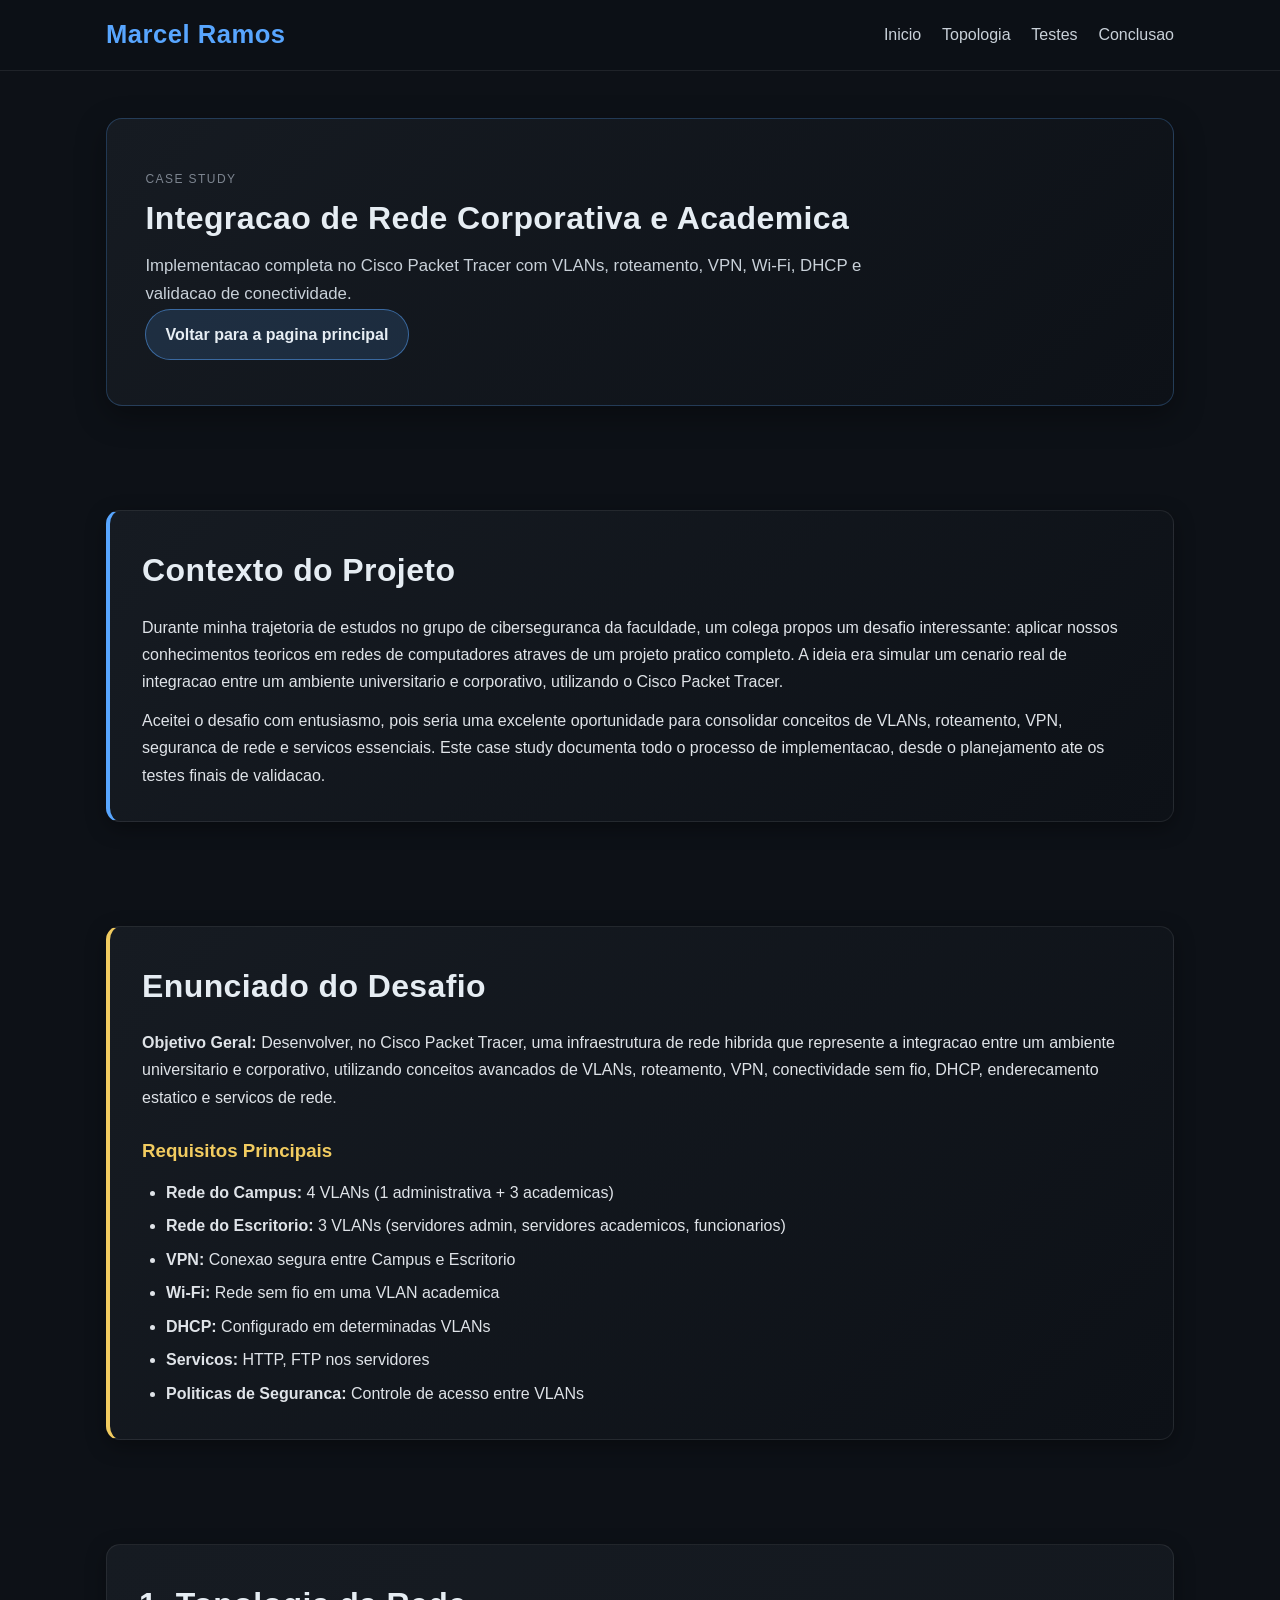
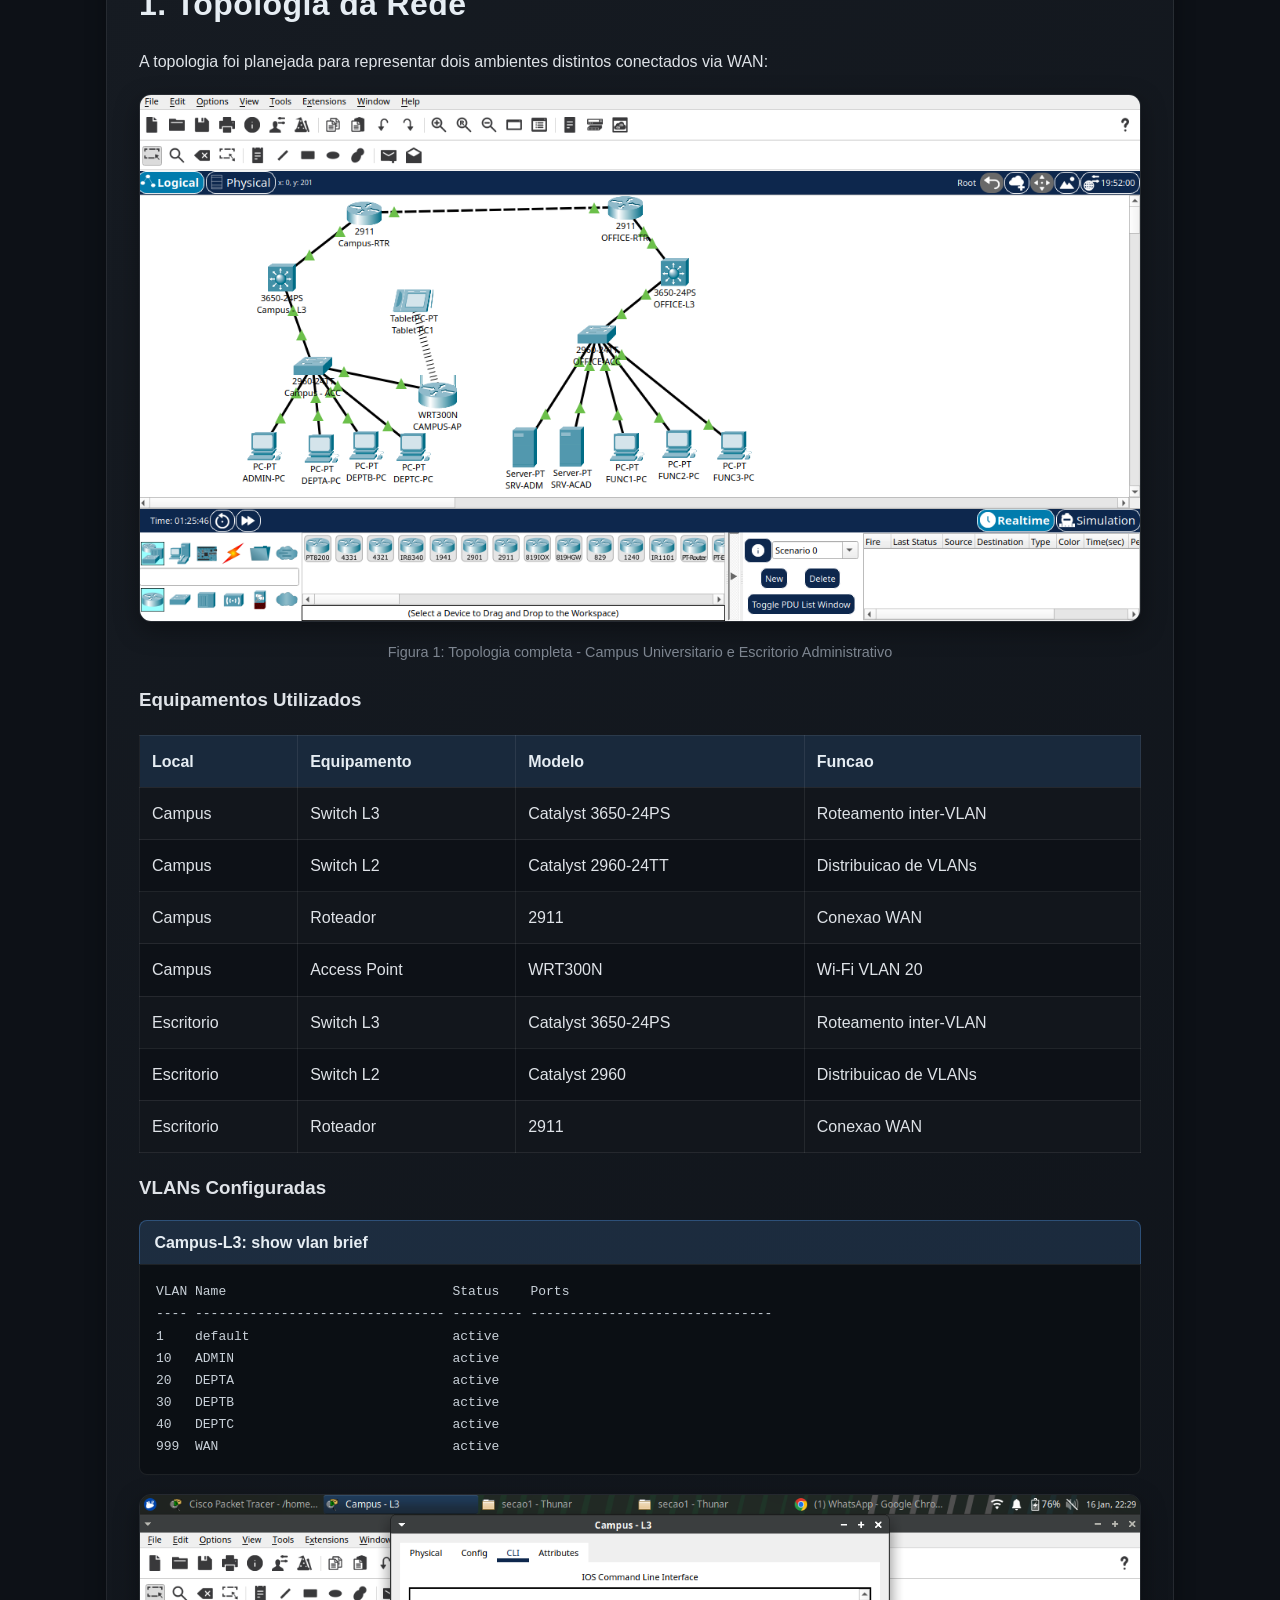
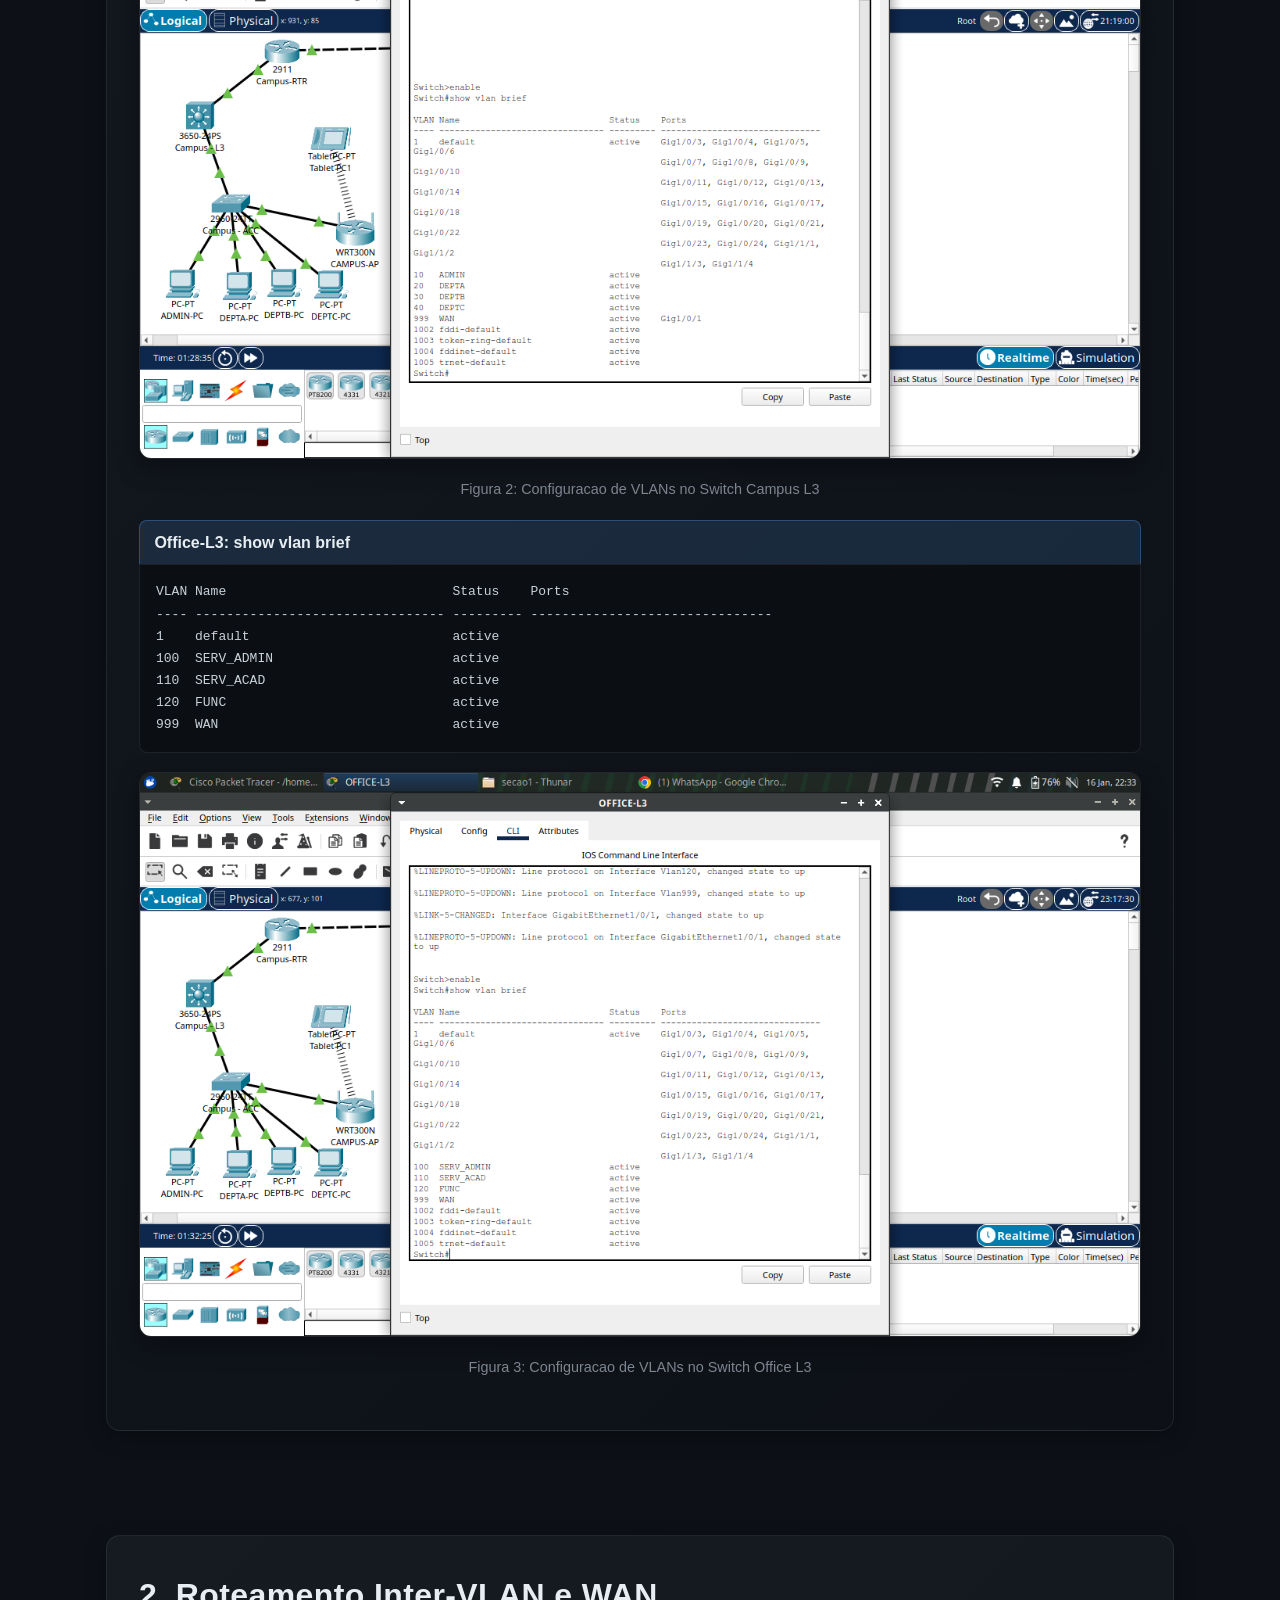
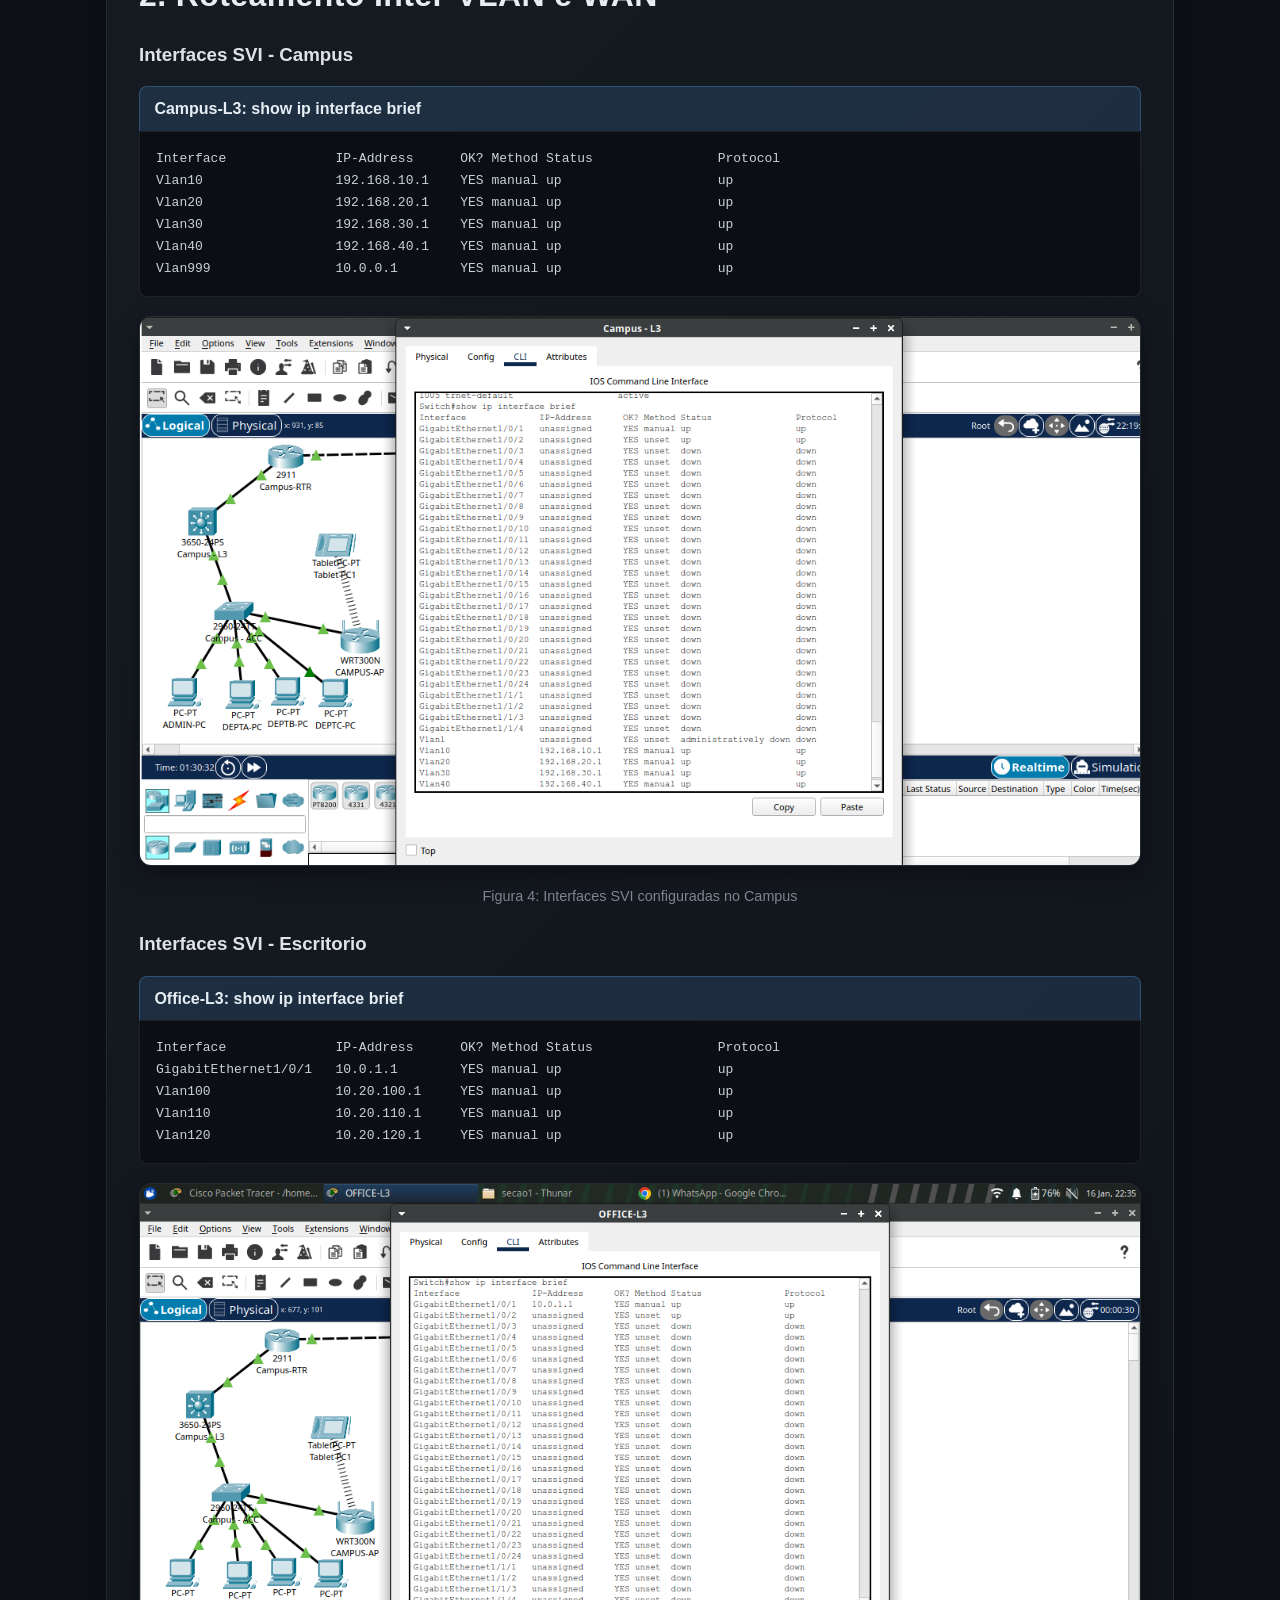
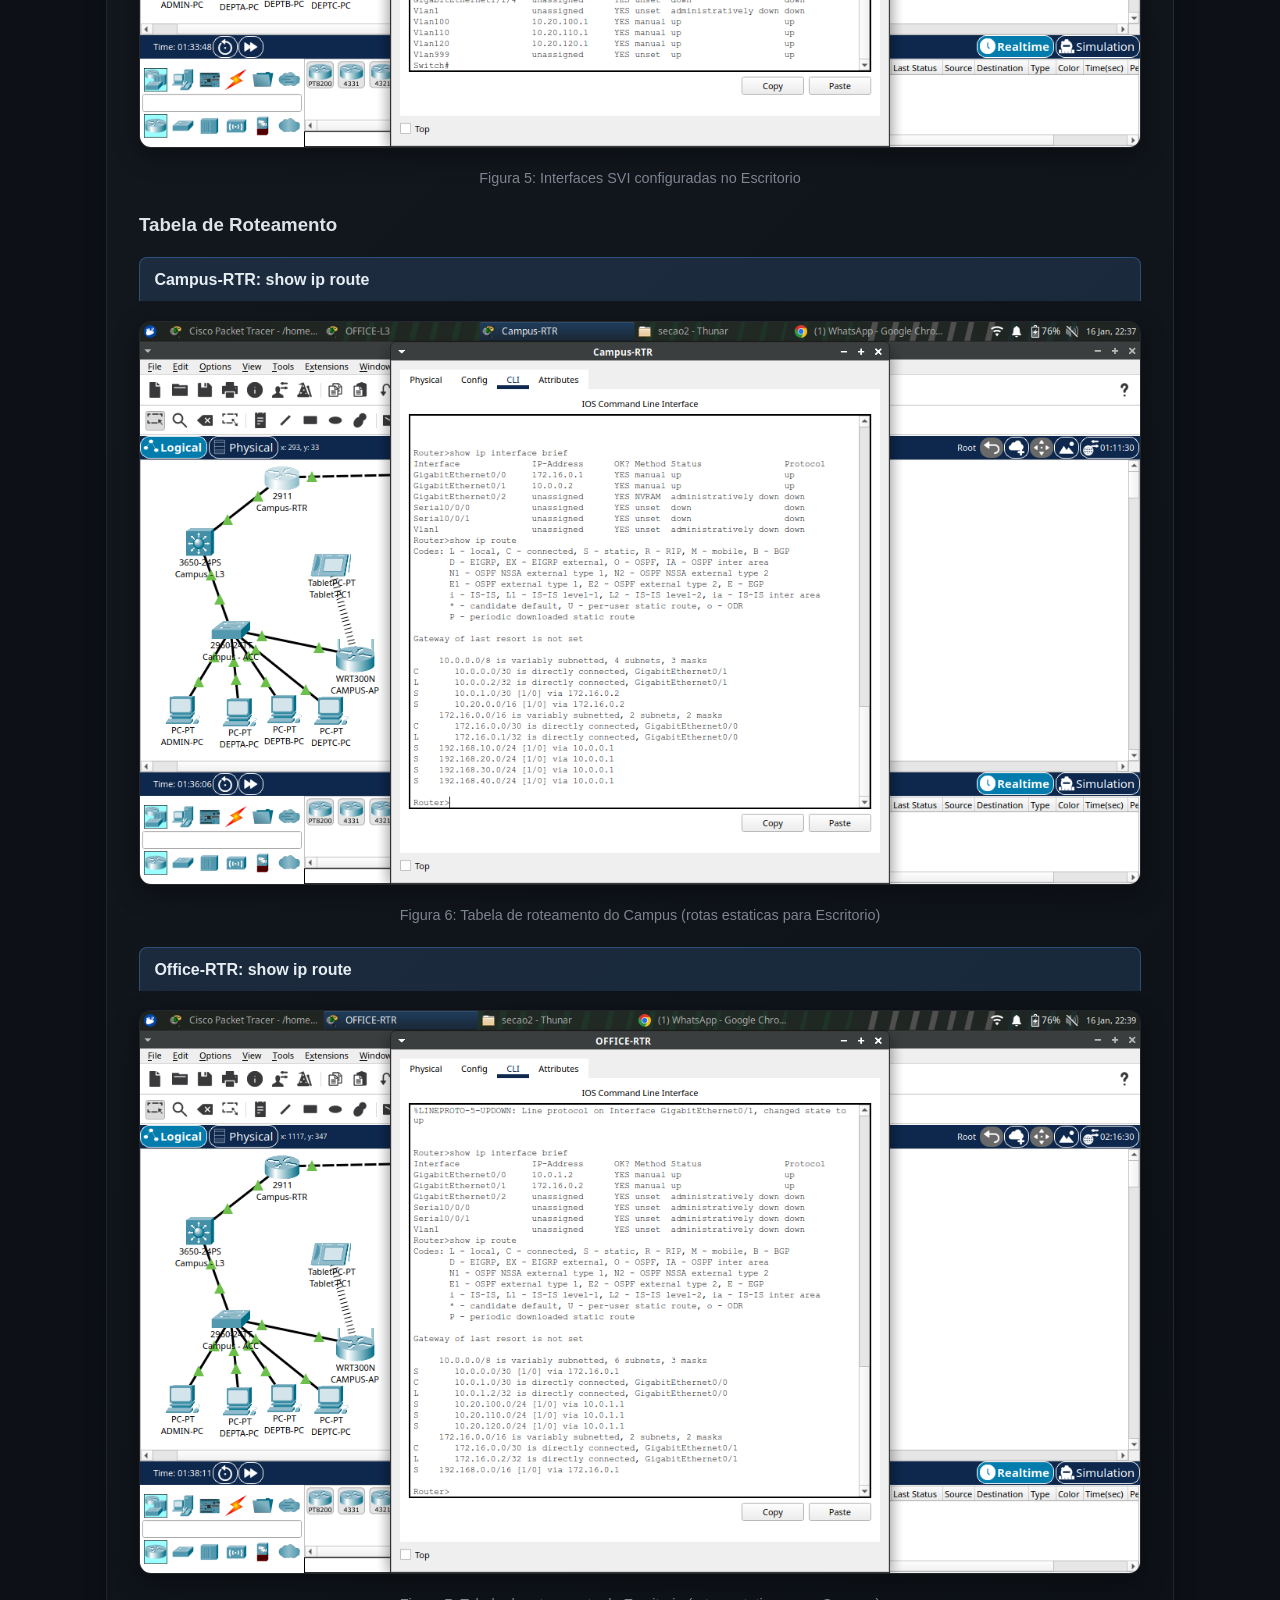
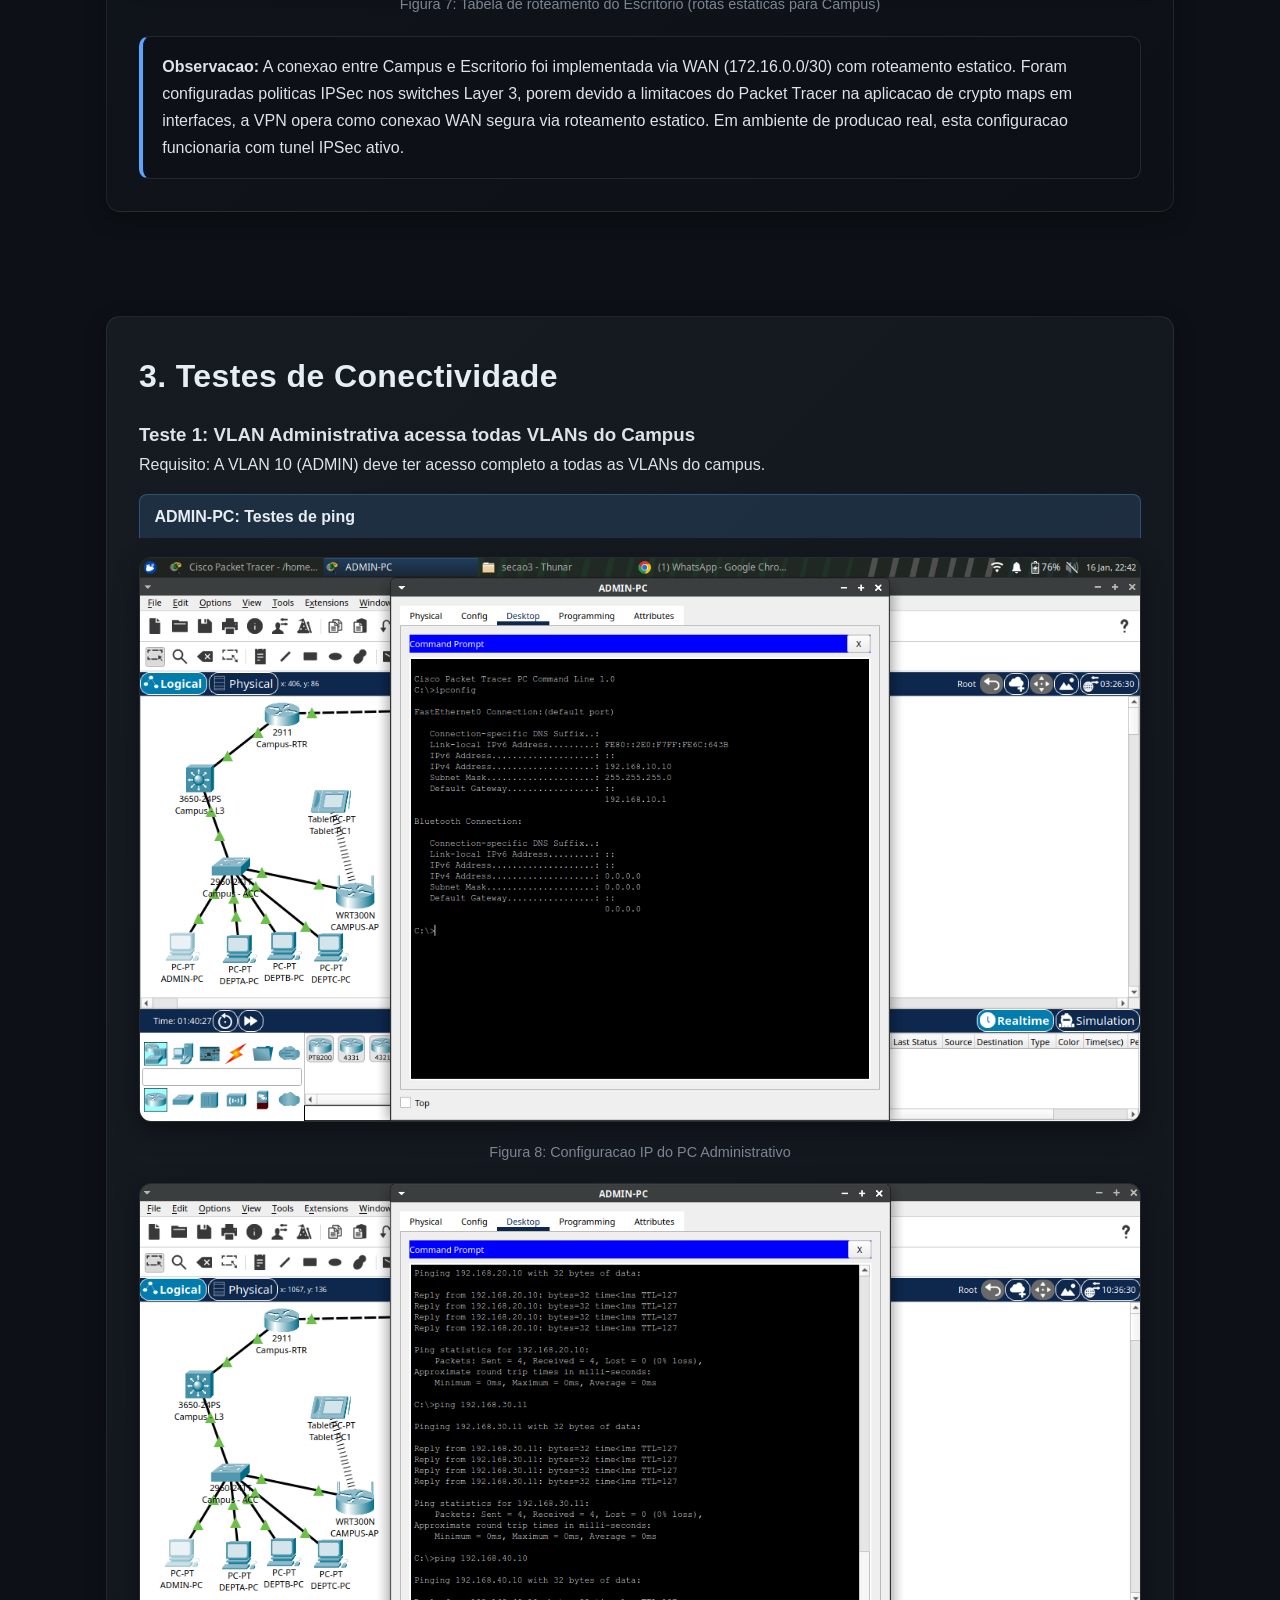
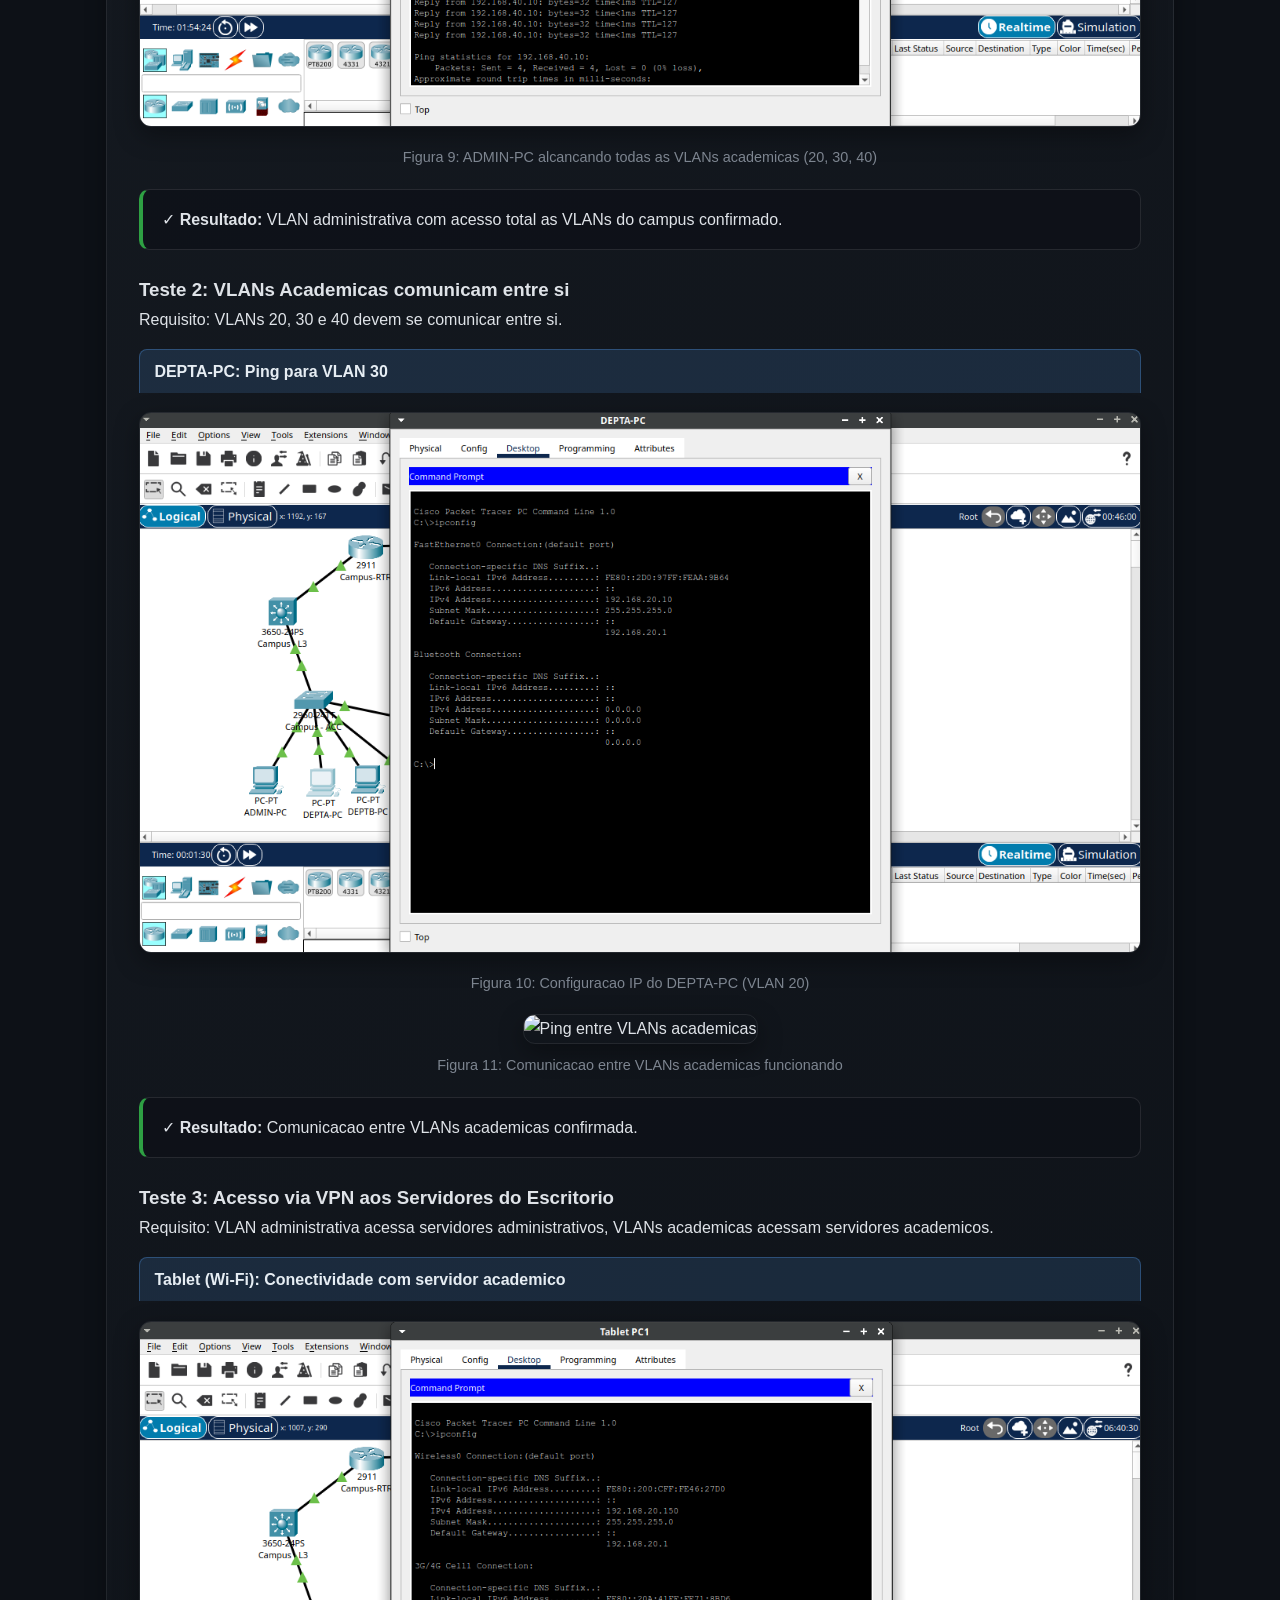
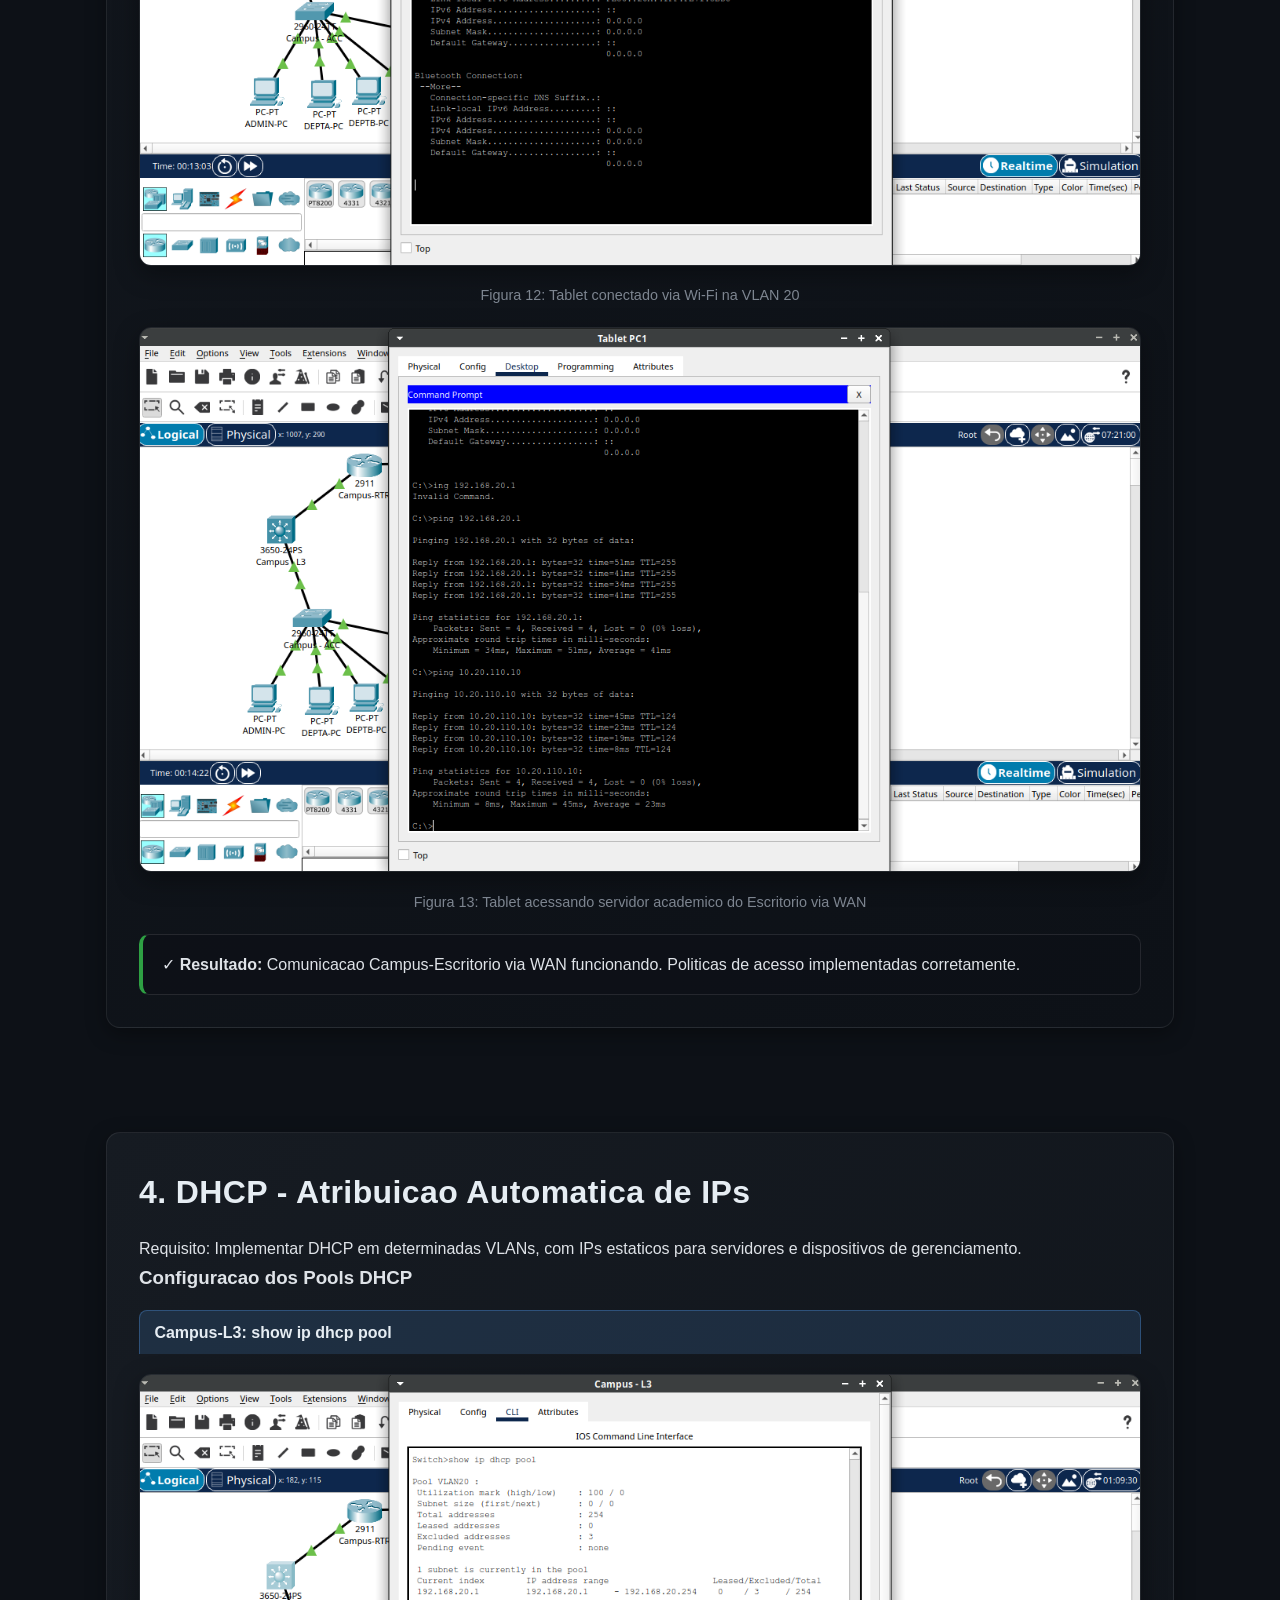
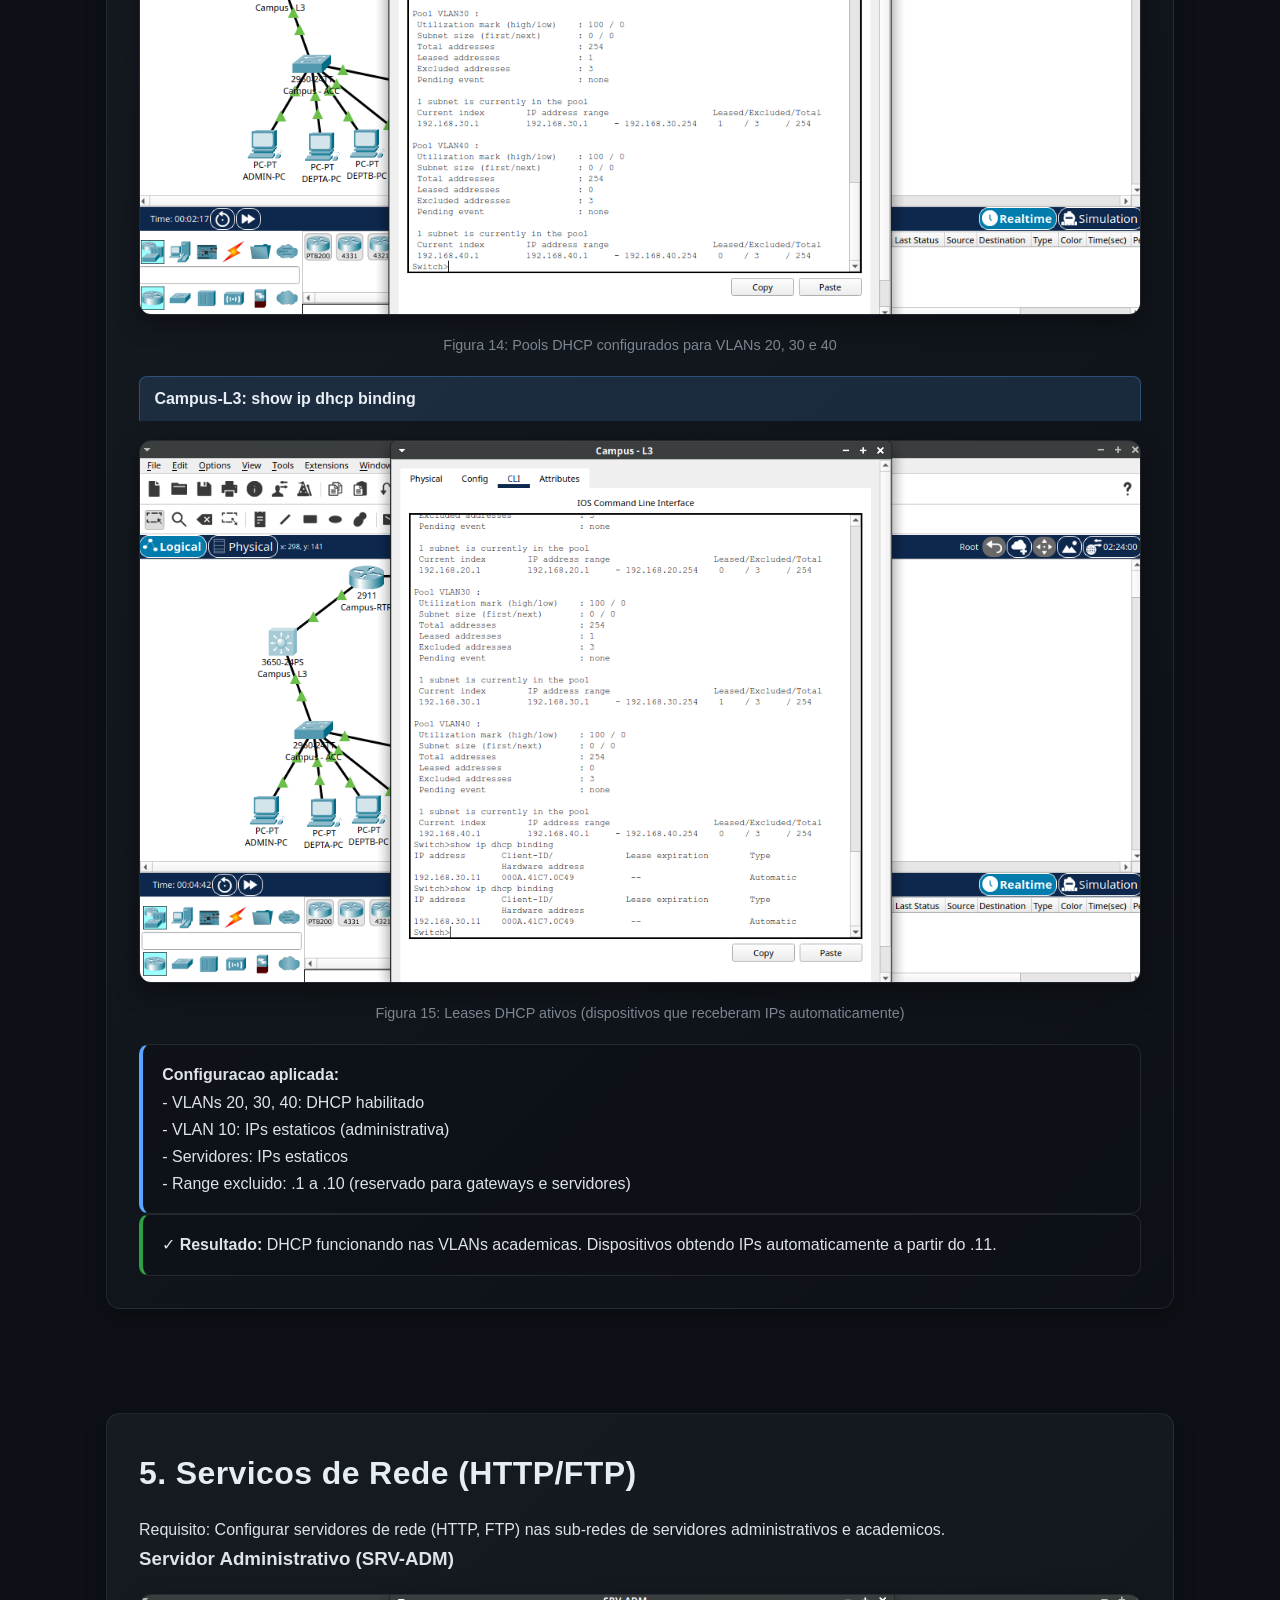
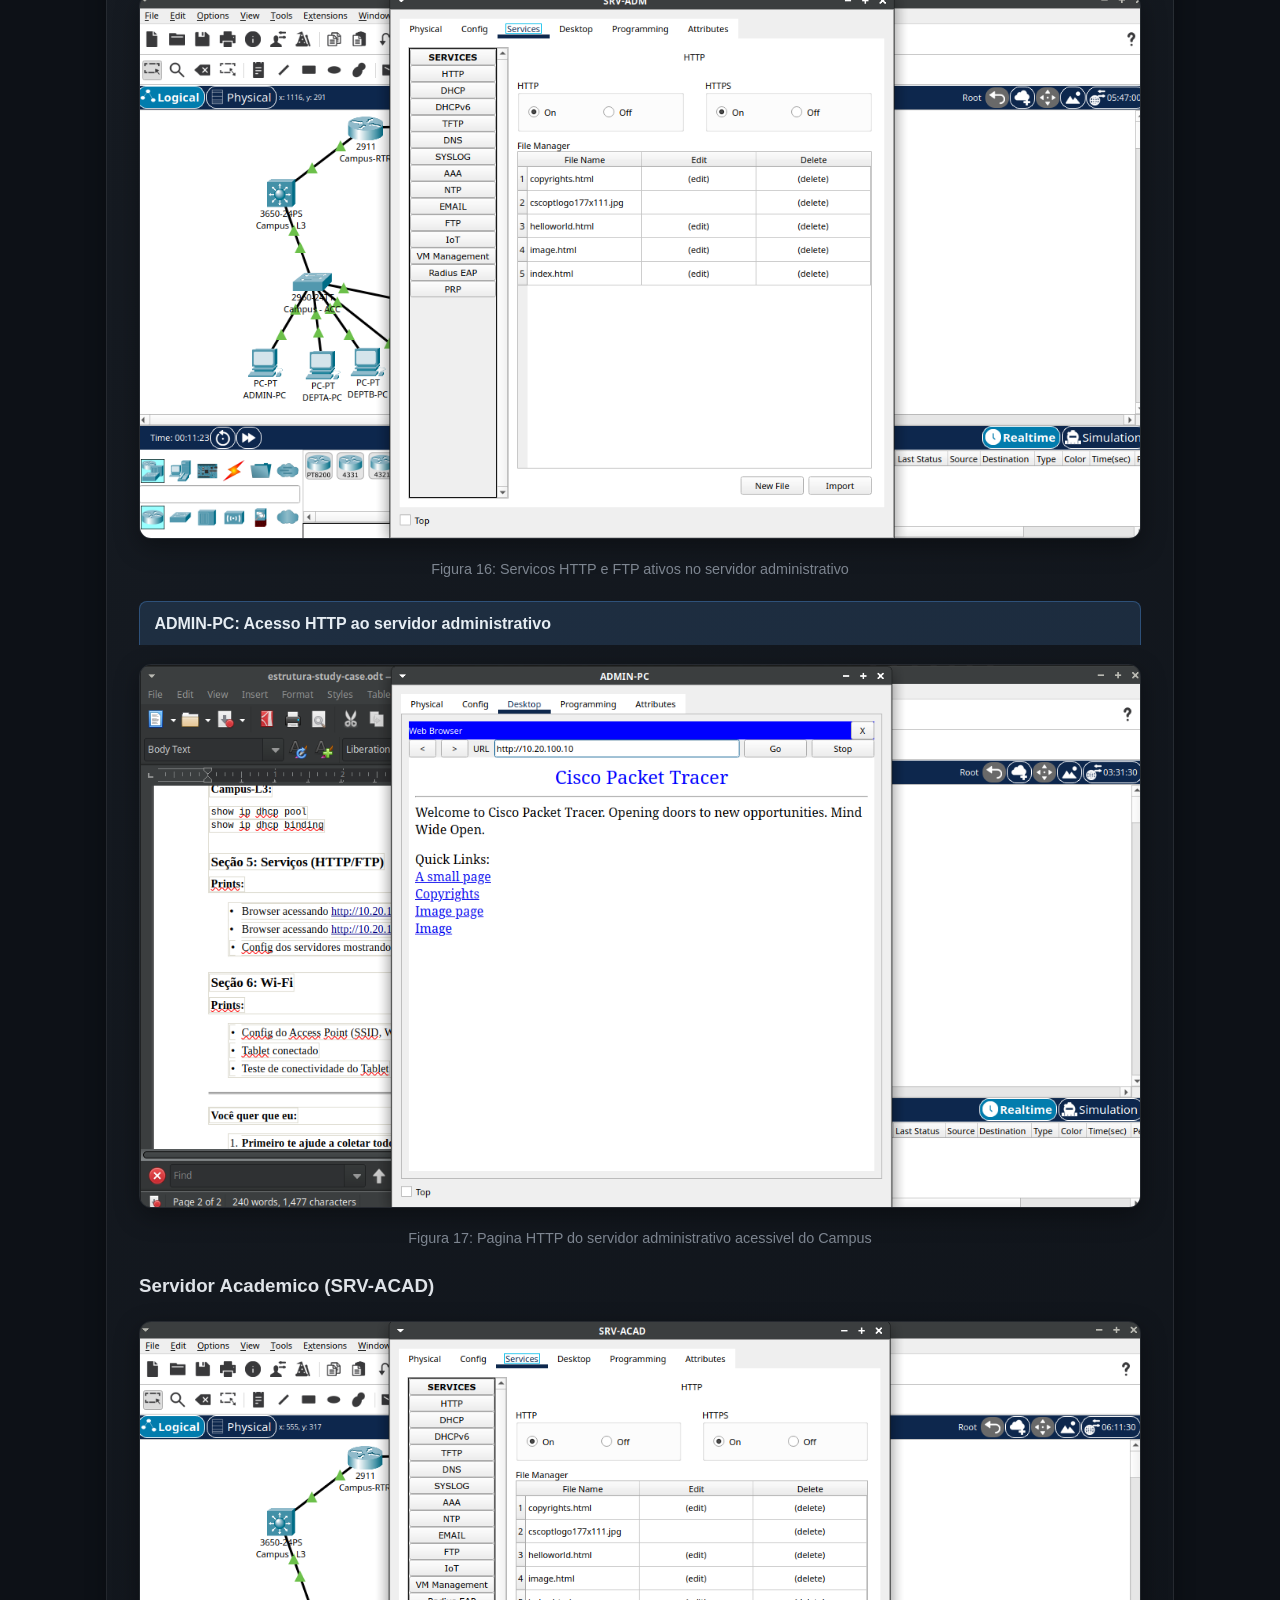
==== commit 30c57259: "correçõesfotos" ====
--- a/case-cyber.html
+++ b/case-cyber.html
@@ -169,7 +169,7 @@
     </div>
 
     <div class="screenshot">
-      <img src="cyber/secao2/campusl3-showipinterfacebrief.png" alt="IPs Campus L3">
+      <img src="cyber/secao1/campusl3-showipinterfacebrief.png" alt="IPs Campus L3">
       <p>Figura 4: Interfaces SVI configuradas no Campus</p>
     </div>
 
@@ -184,7 +184,7 @@
     </div>
 
     <div class="screenshot">
-      <img src="cyber/secao2/officel3-showipinterfacebrief.png" alt="IPs Office L3">
+      <img src="cyber/secao1/officel3-showipinterfacebrief.png" alt="IPs Office L3">
       <p>Figura 5: Interfaces SVI configuradas no Escritorio</p>
     </div>
 
@@ -192,13 +192,13 @@
 
     <div class="command-title">Campus-RTR: show ip route</div>
     <div class="screenshot">
-      <img src="cyber/secao2/campusrtr-showipinterfacebrief&iproute.png" alt="Rotas Campus">
+      <img src="cyber/secao2/campusrtr-showipinterfacebrief&&iproute.png" alt="Rotas Campus">
       <p>Figura 6: Tabela de roteamento do Campus (rotas estaticas para Escritorio)</p>
     </div>
 
     <div class="command-title">Office-RTR: show ip route</div>
     <div class="screenshot">
-      <img src="cyber/secao2/officertr-showipinterfacebrief&iproute.png" alt="Rotas Escritorio">
+      <img src="cyber/secao2/officertr-showipinterfacebrief&&iproute.png" alt="Rotas Escritorio">
       <p>Figura 7: Tabela de roteamento do Escritorio (rotas estaticas para Campus)</p>
     </div>
 
@@ -279,7 +279,7 @@
 
     <div class="command-title">Campus-L3: show ip dhcp binding</div>
     <div class="screenshot">
-      <img src="cyber/secao4/campusl3-showipdhcpbinding.png" alt="DHCP Bindings">
+      <img src="cyber/secao4/campusl3-showidhcpbinding.png" alt="DHCP Bindings">
       <p>Figura 15: Leases DHCP ativos (dispositivos que receberam IPs automaticamente)</p>
     </div>
 
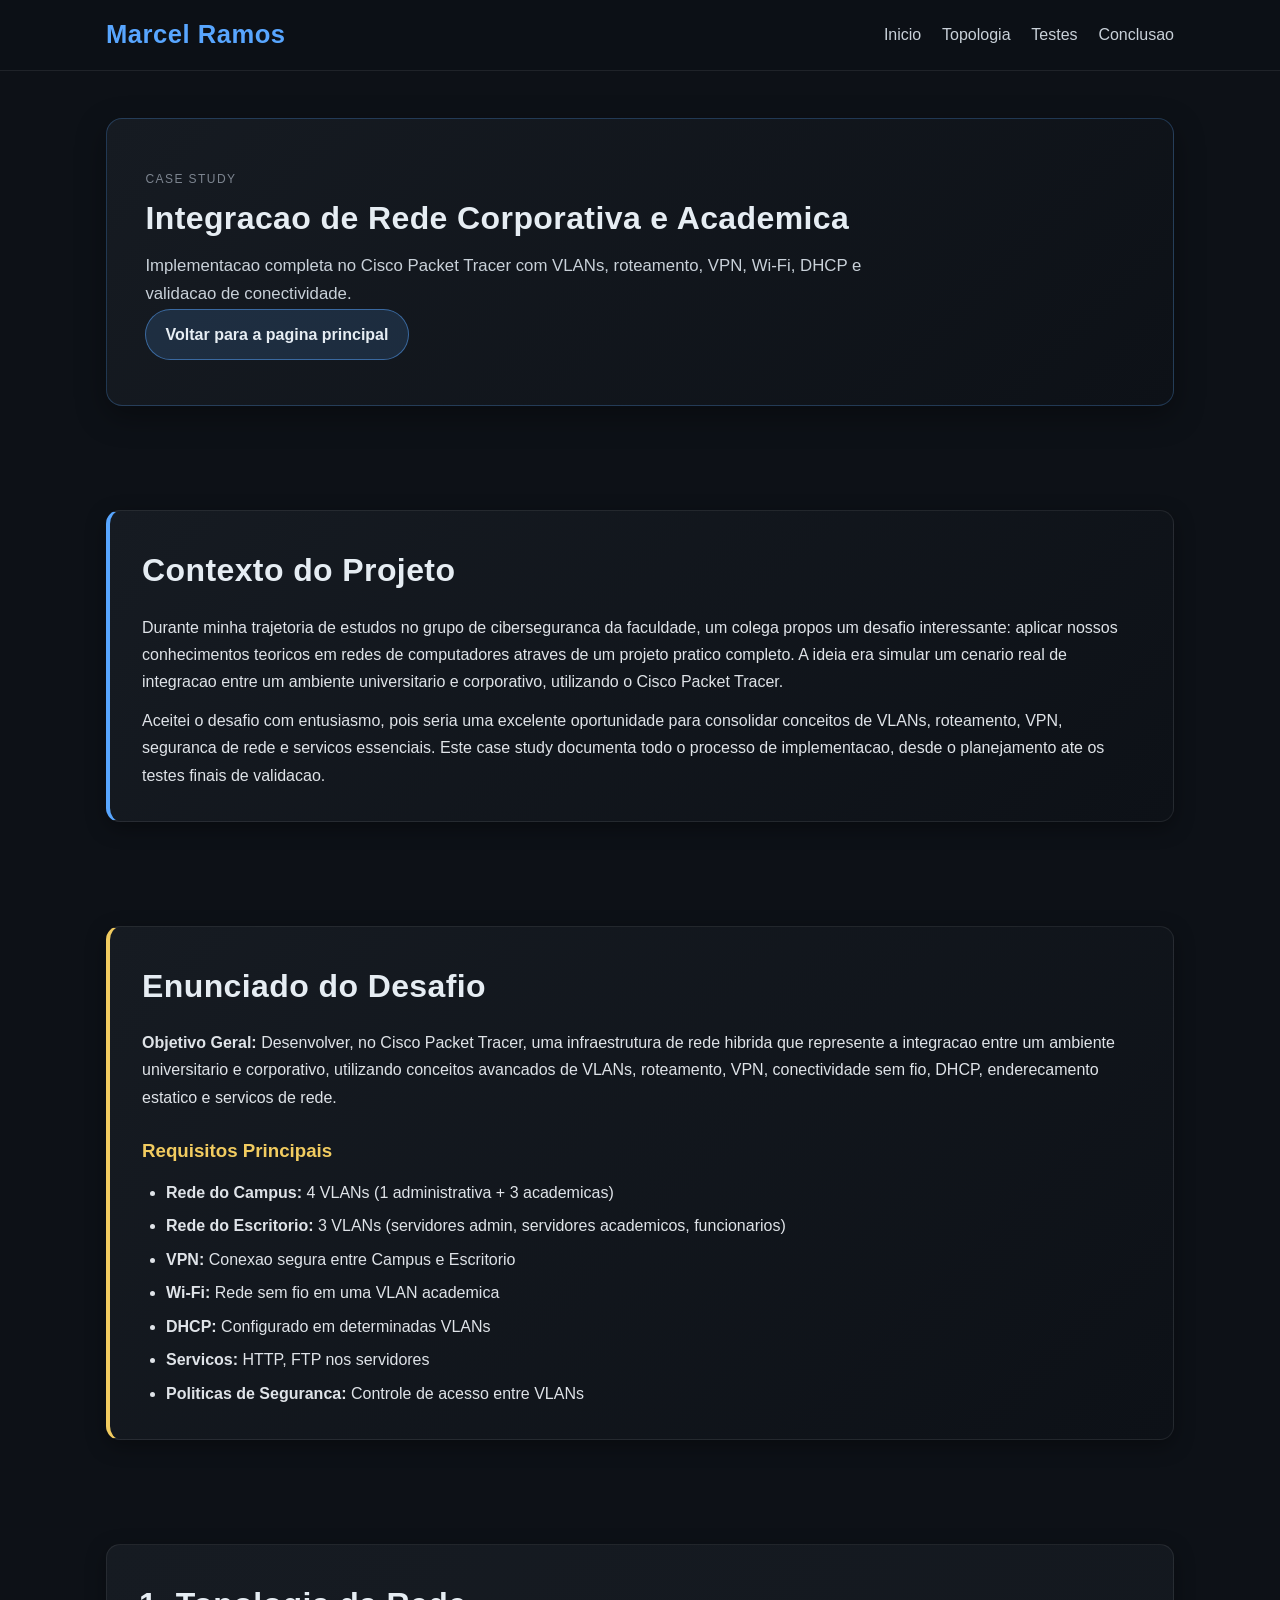
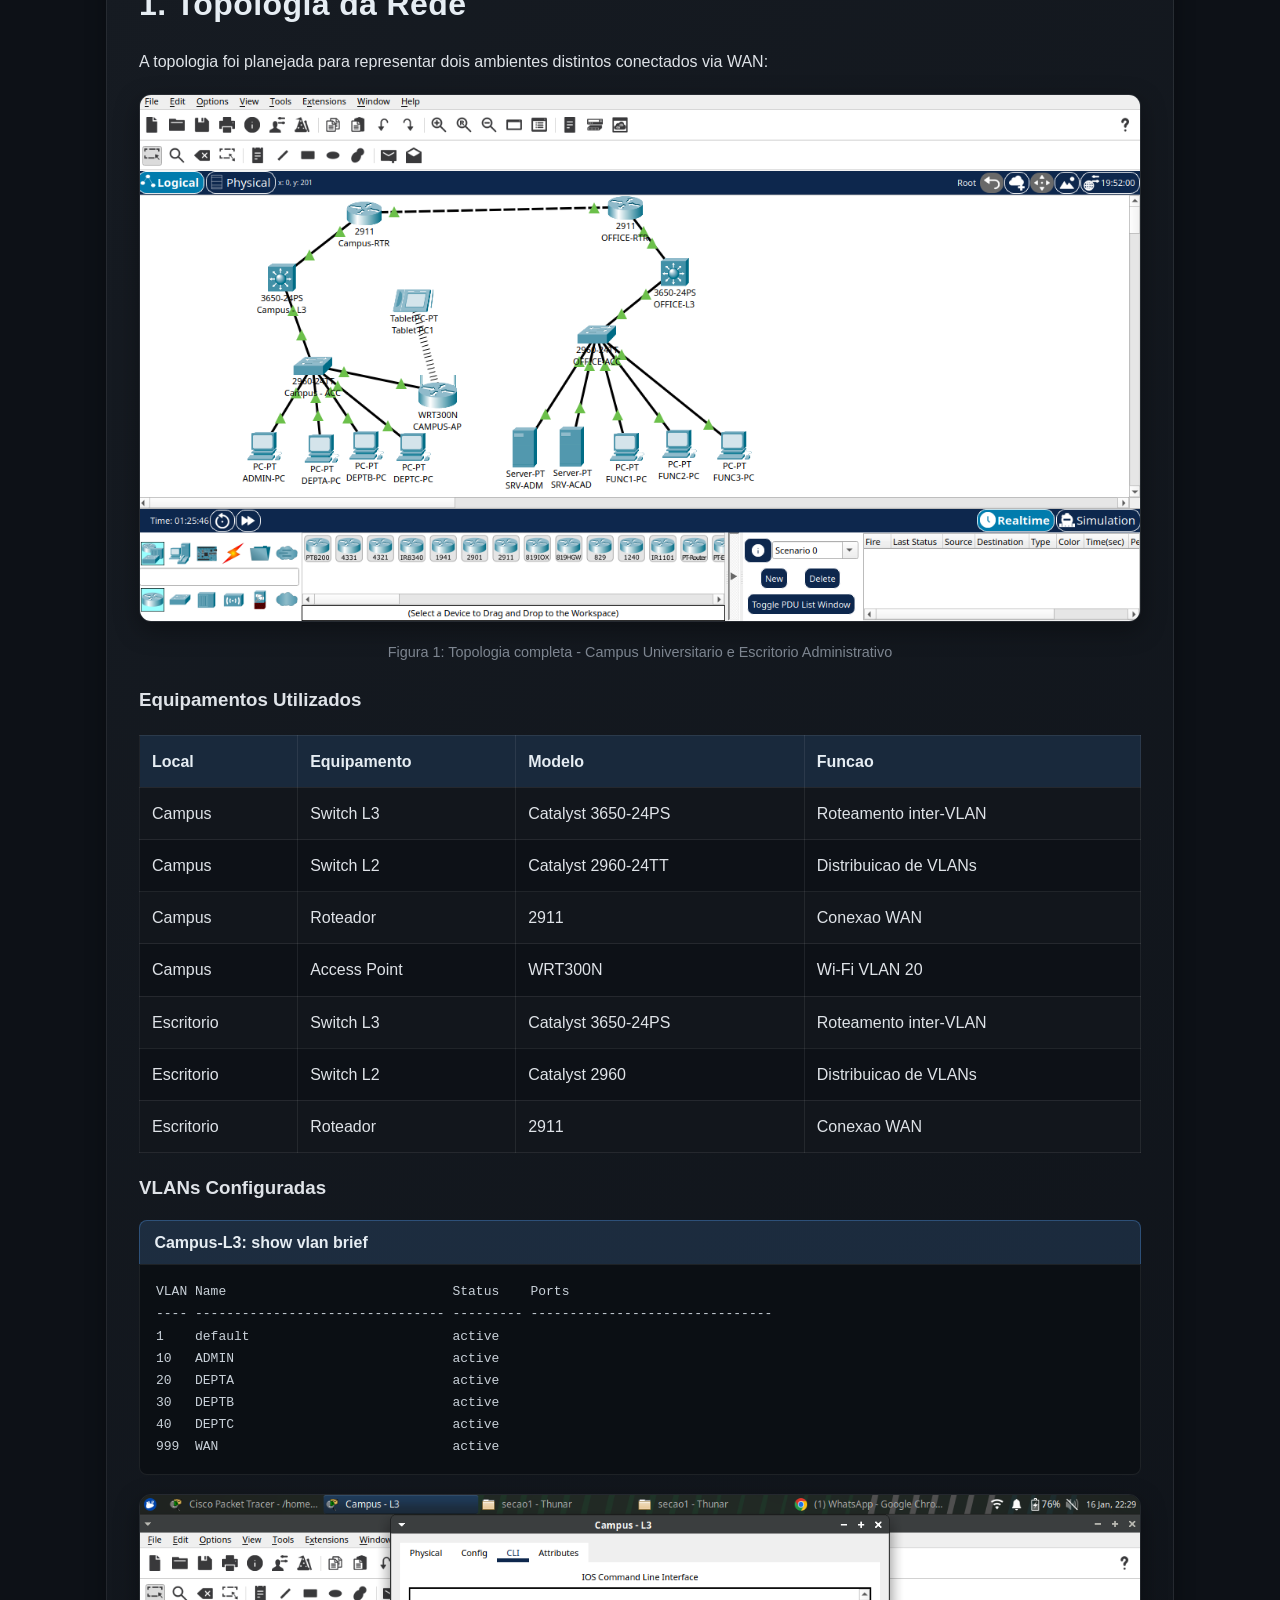
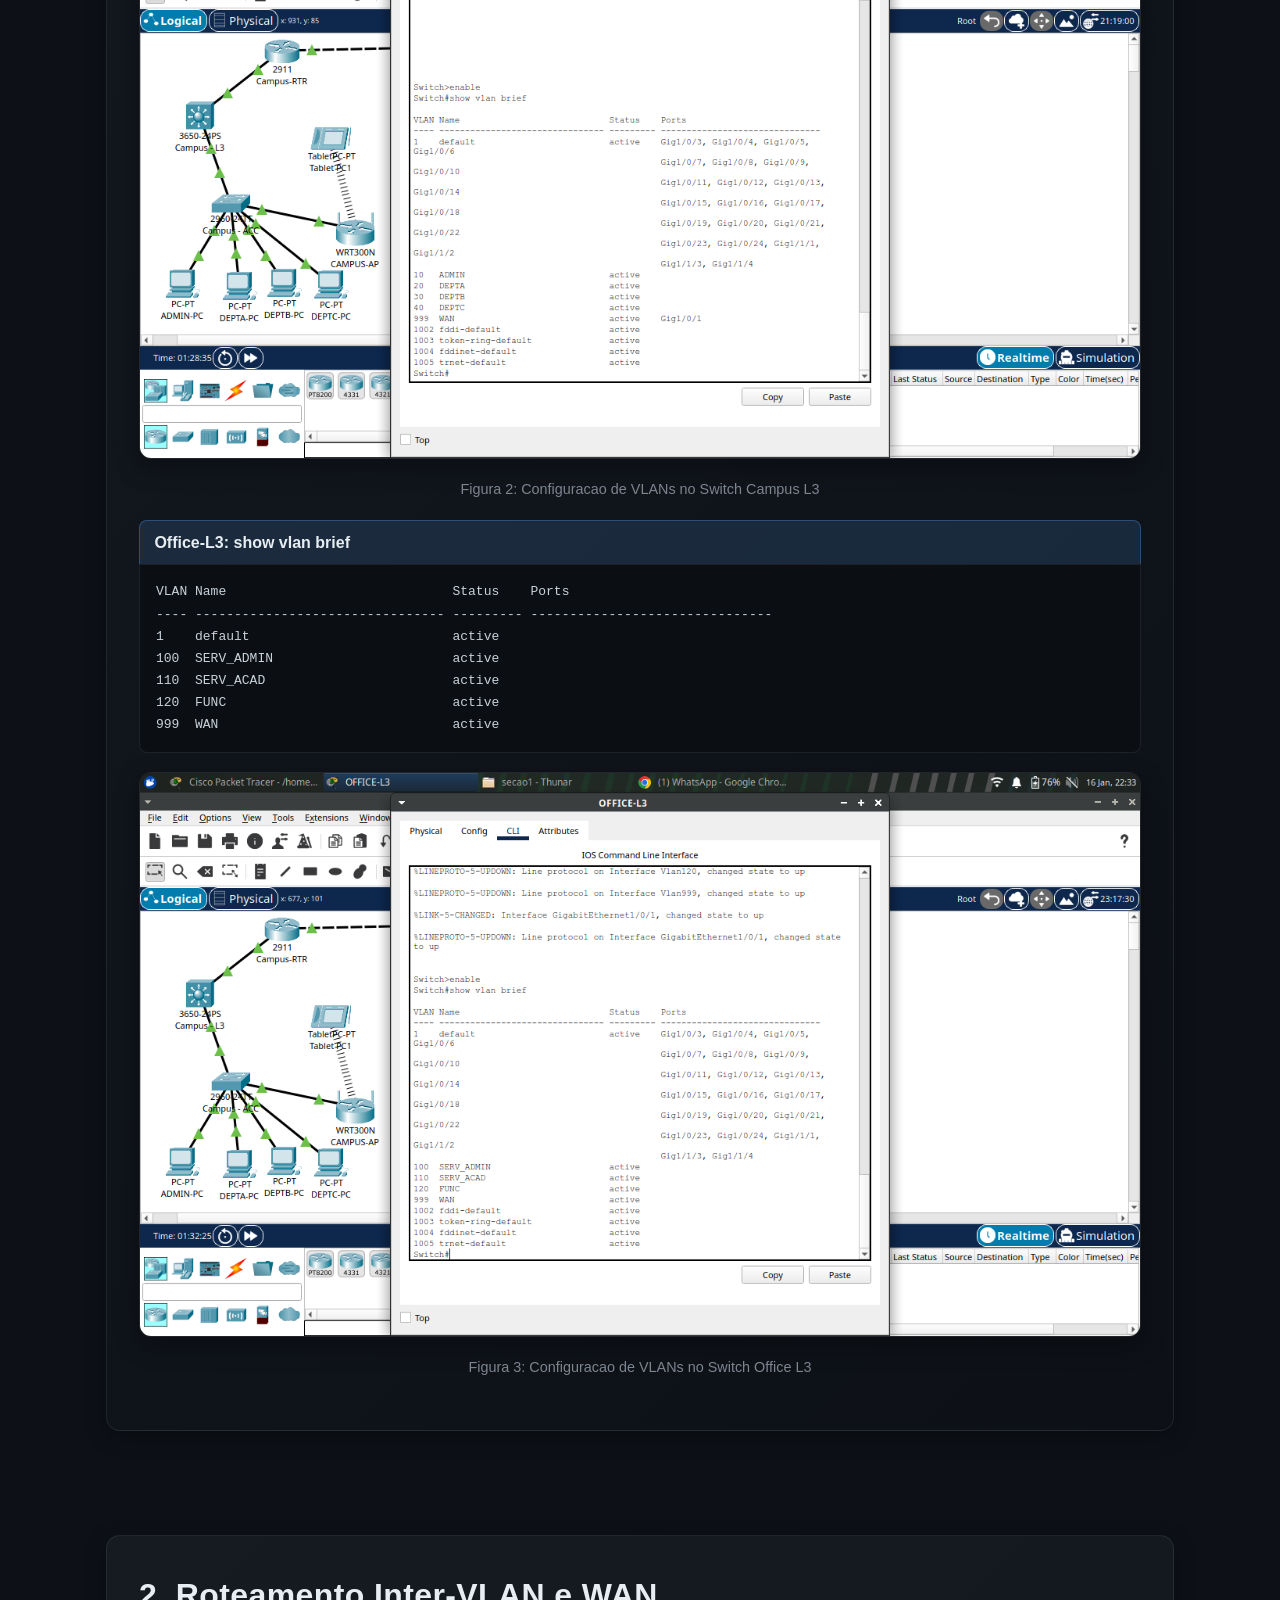
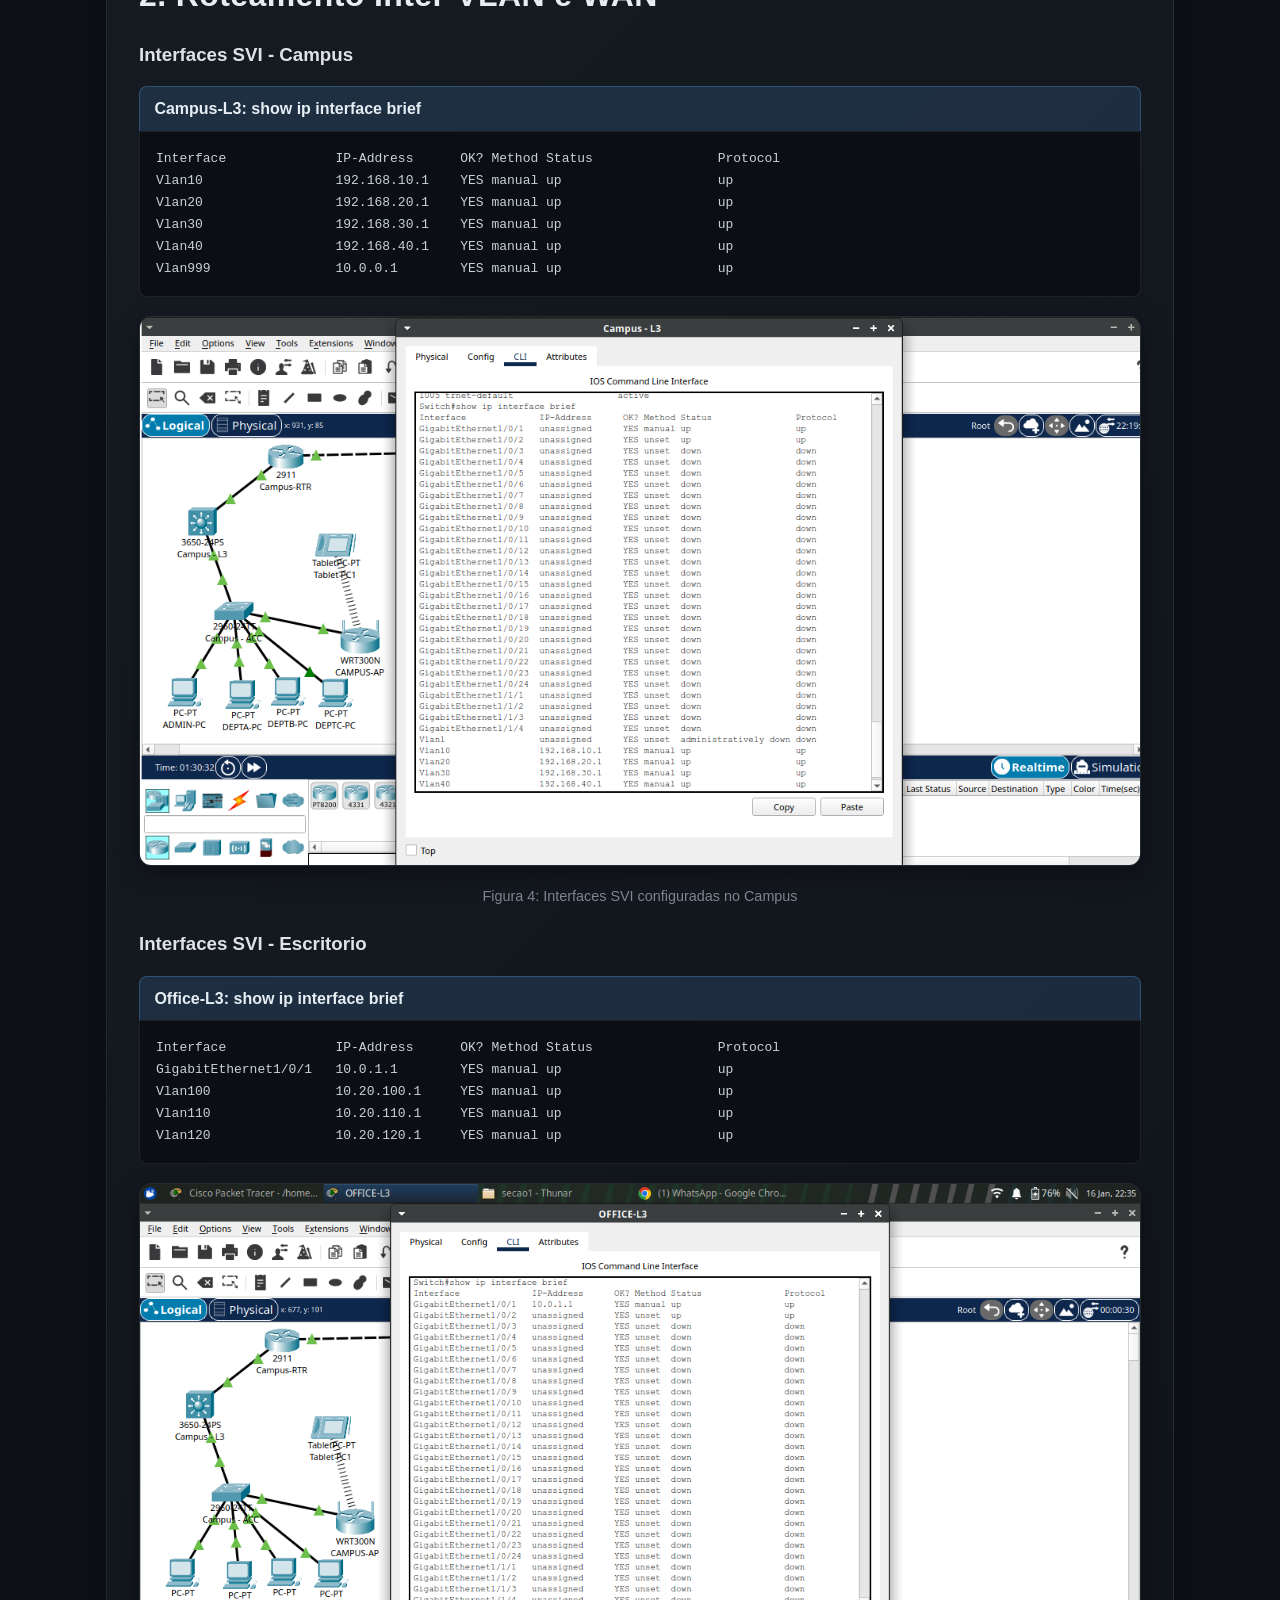
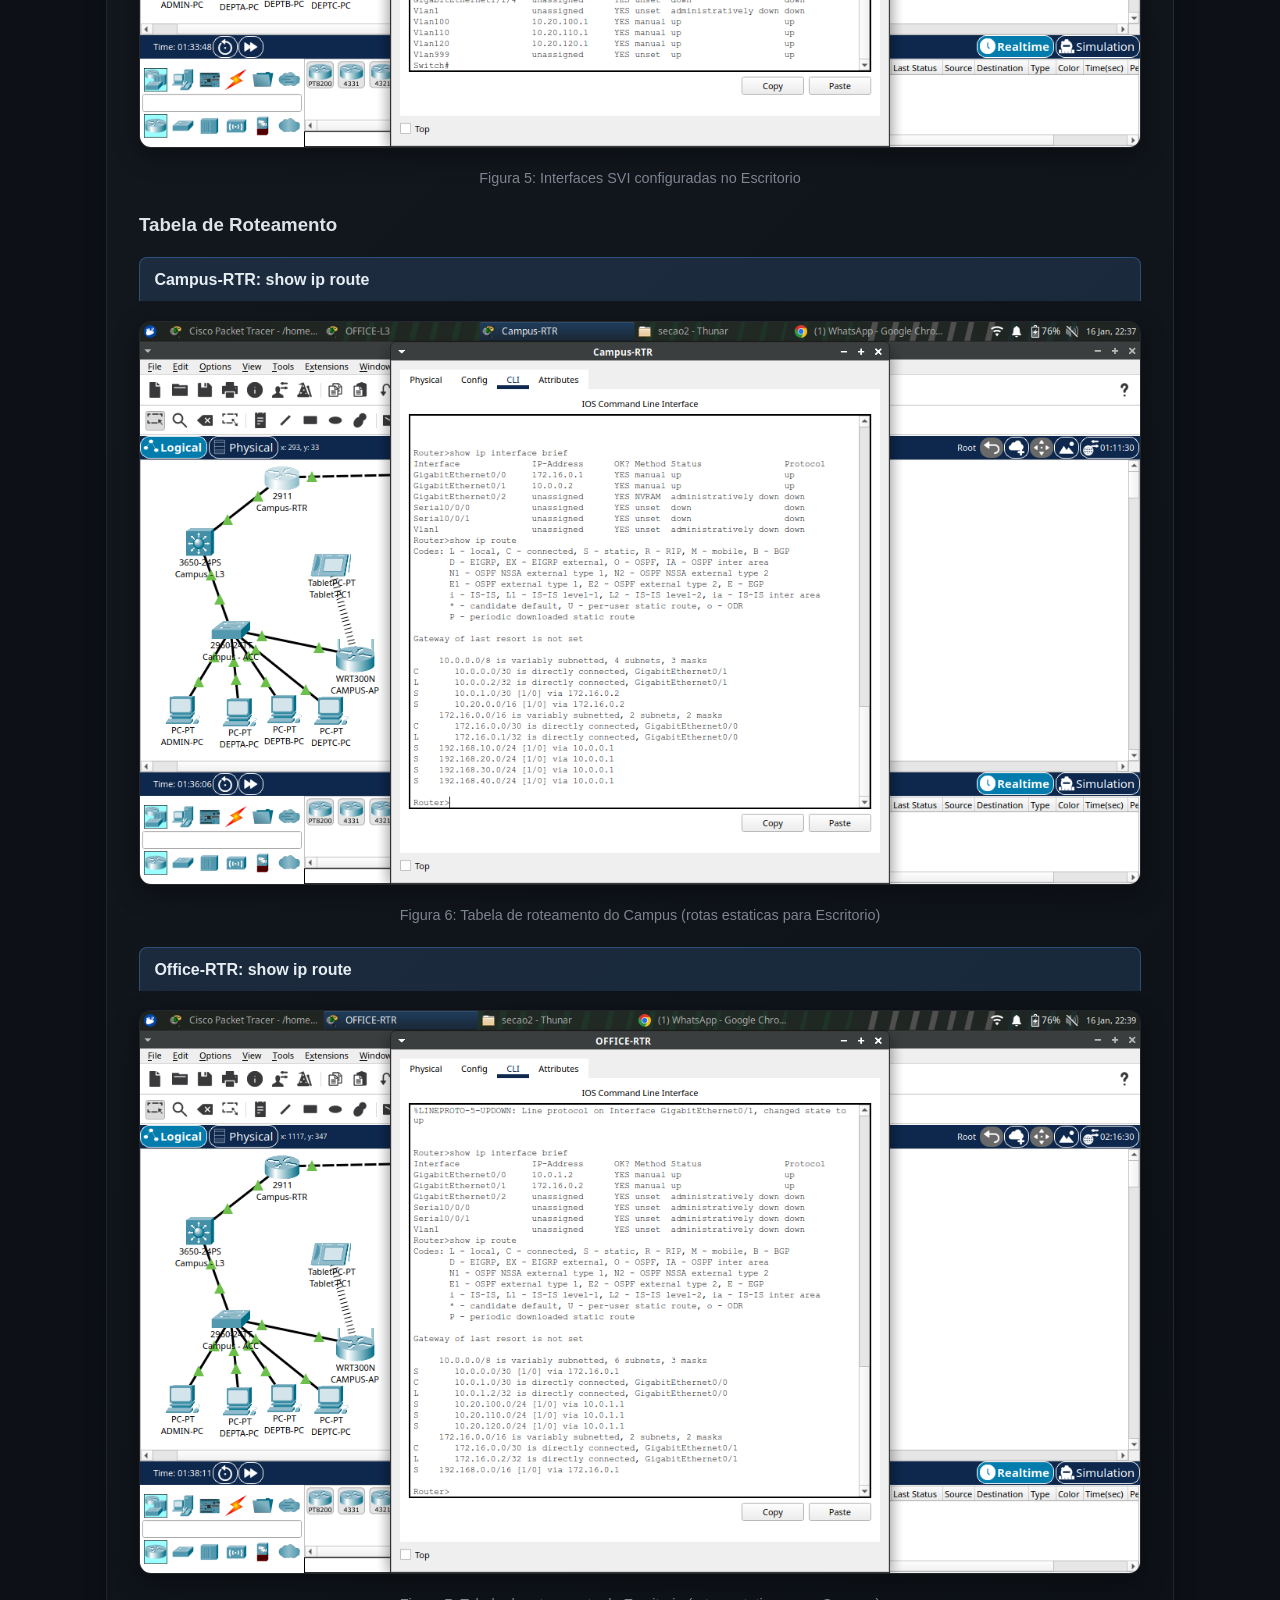
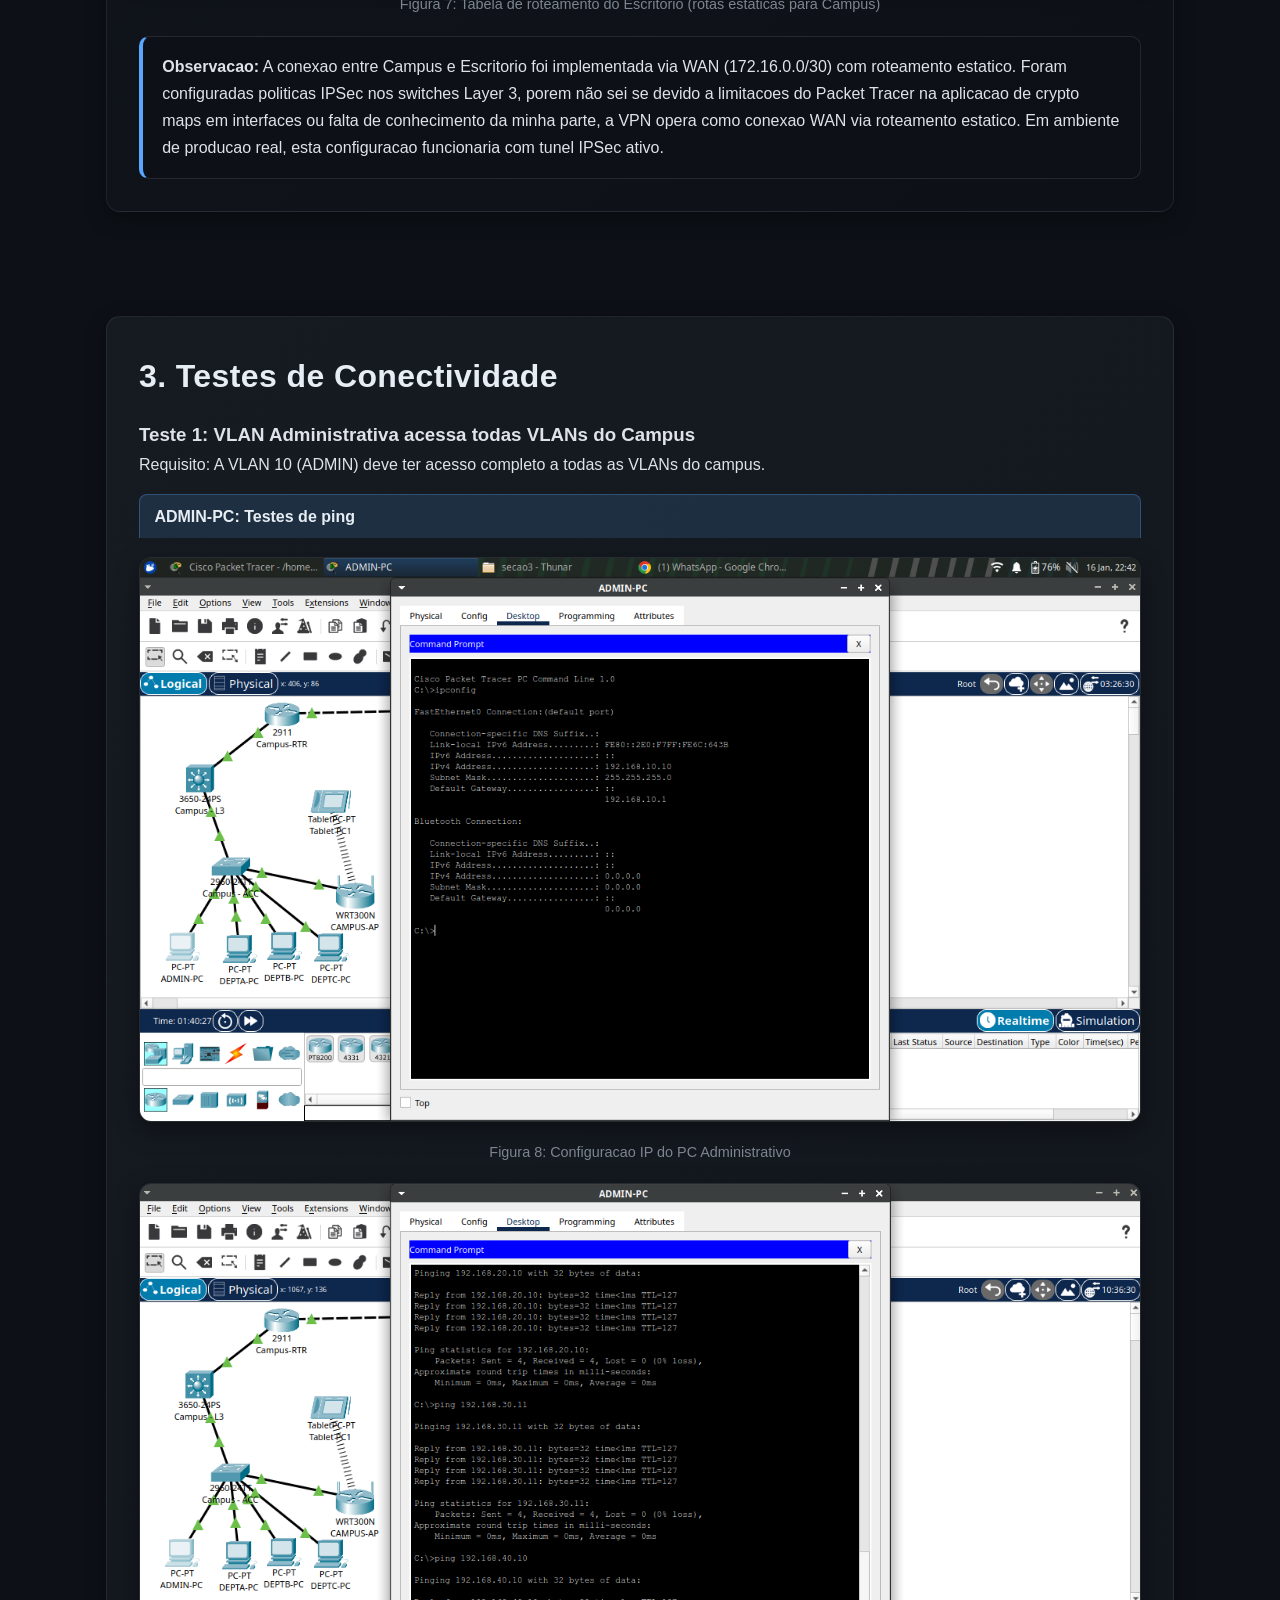
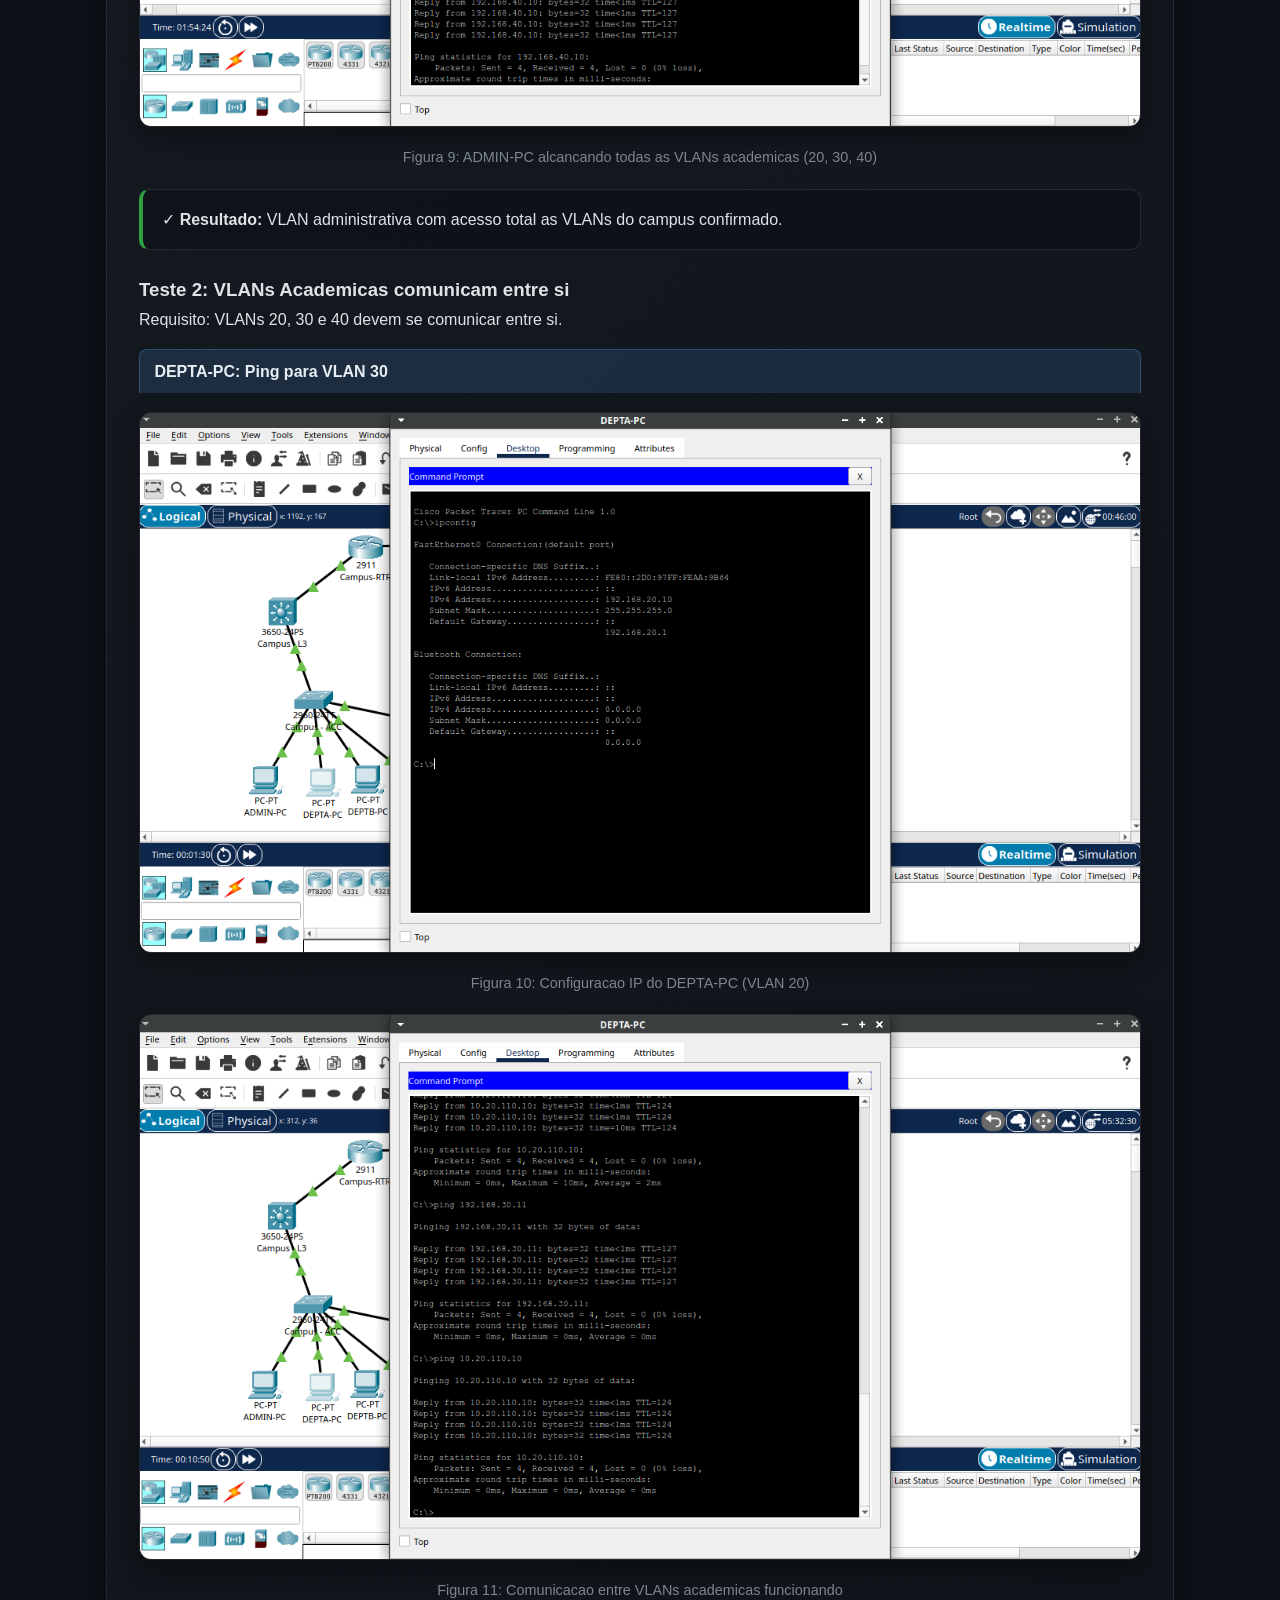
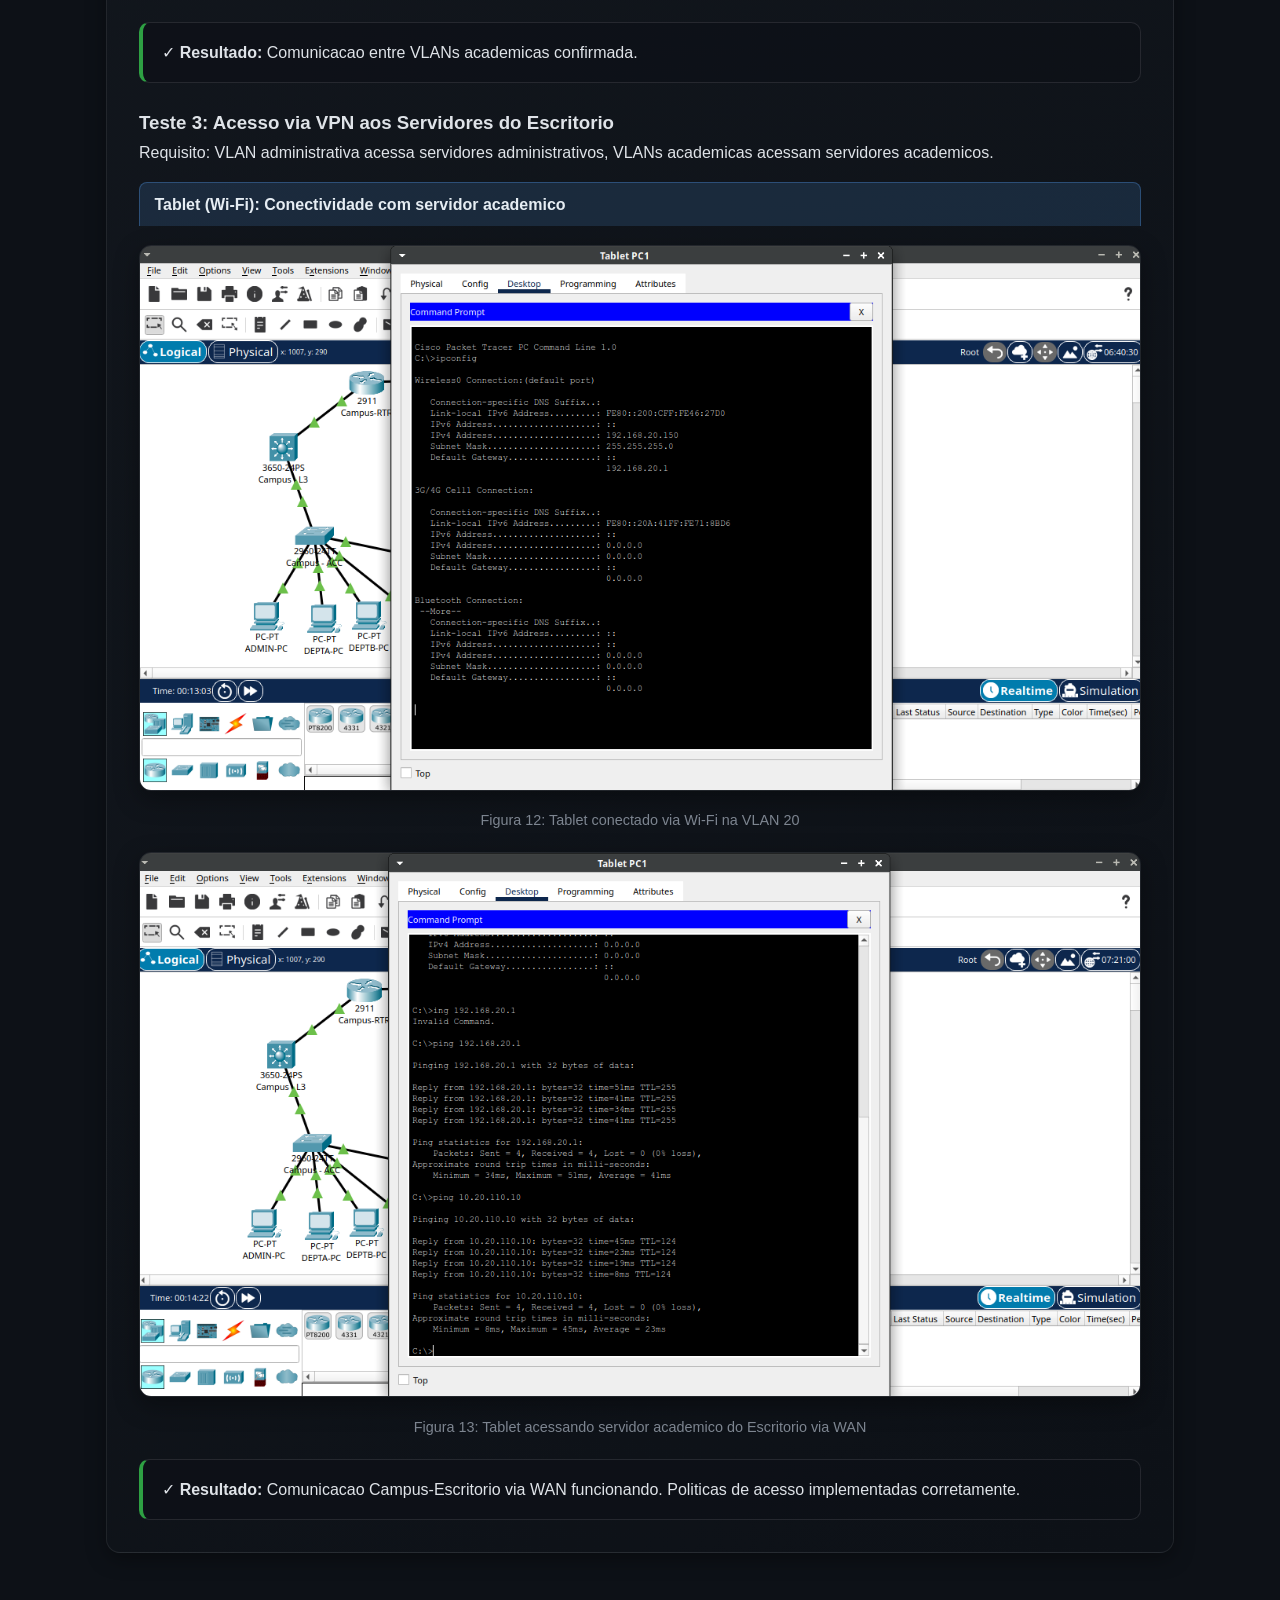
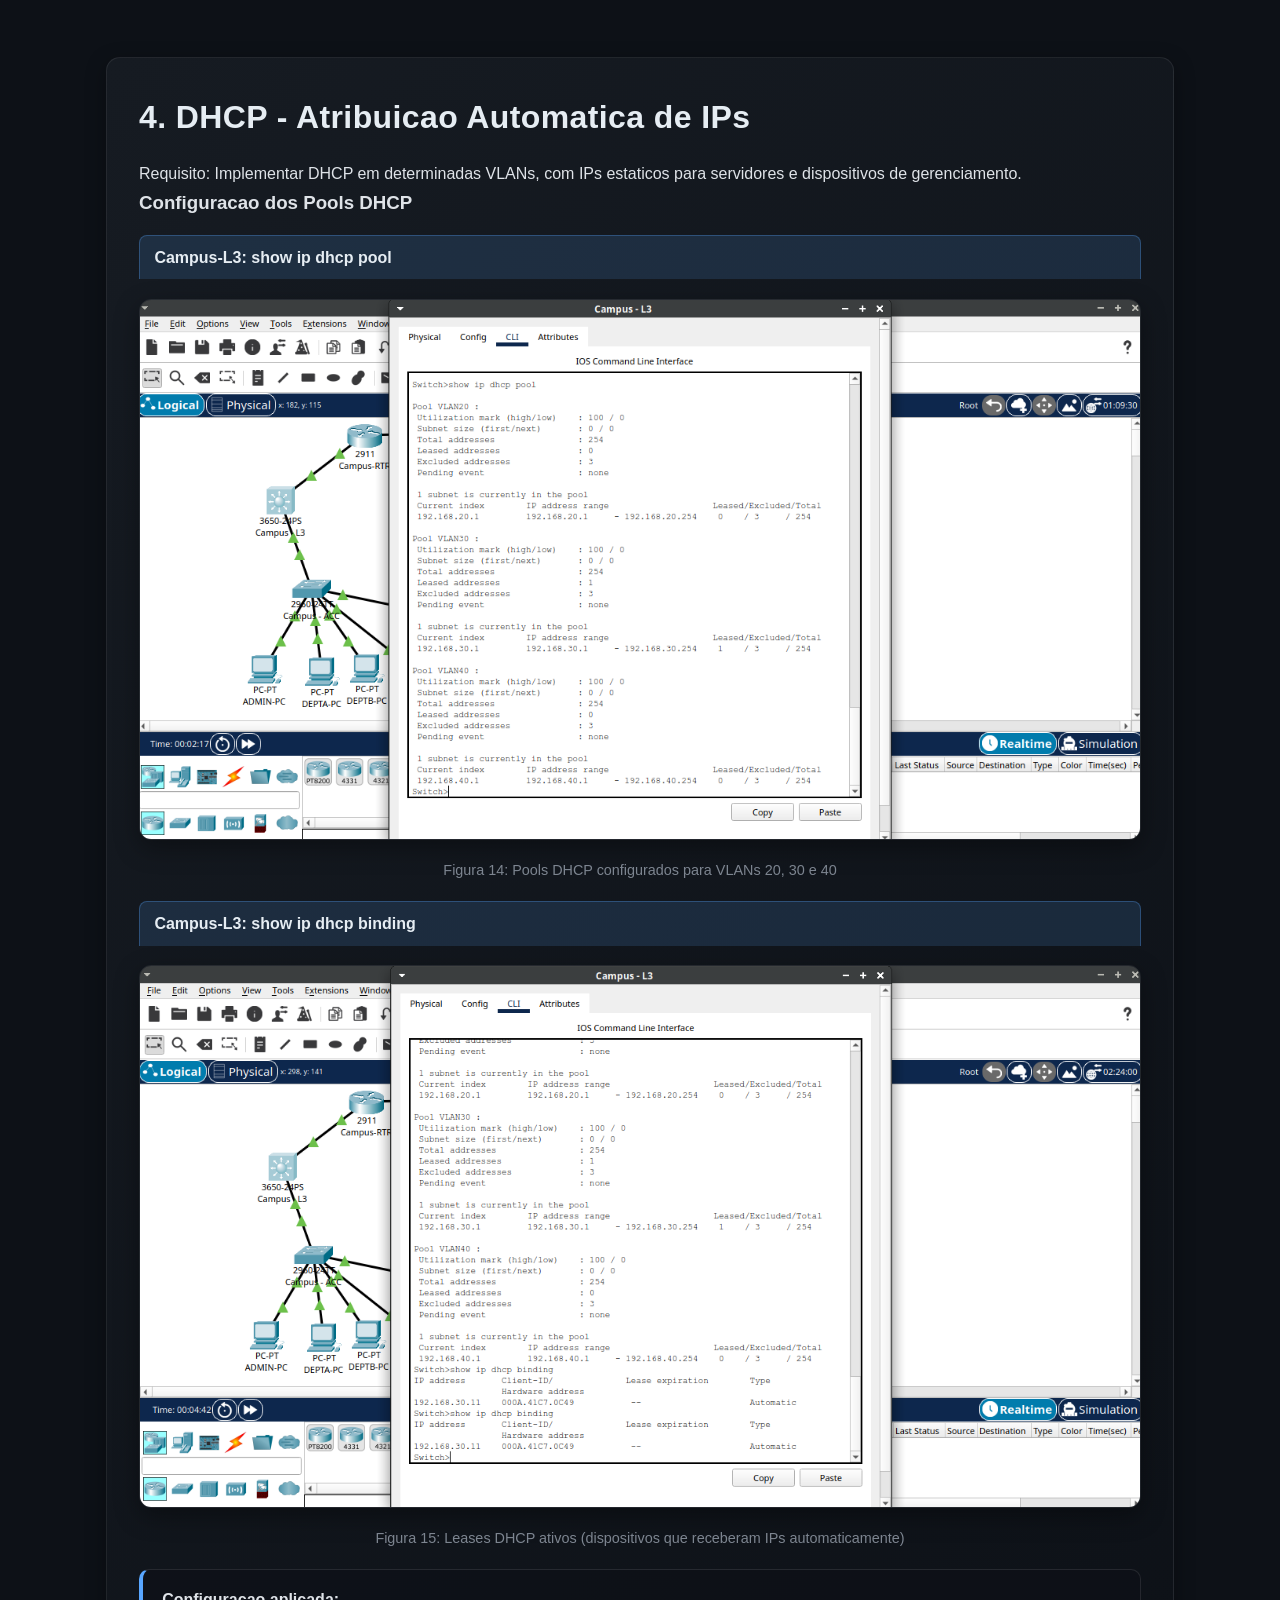
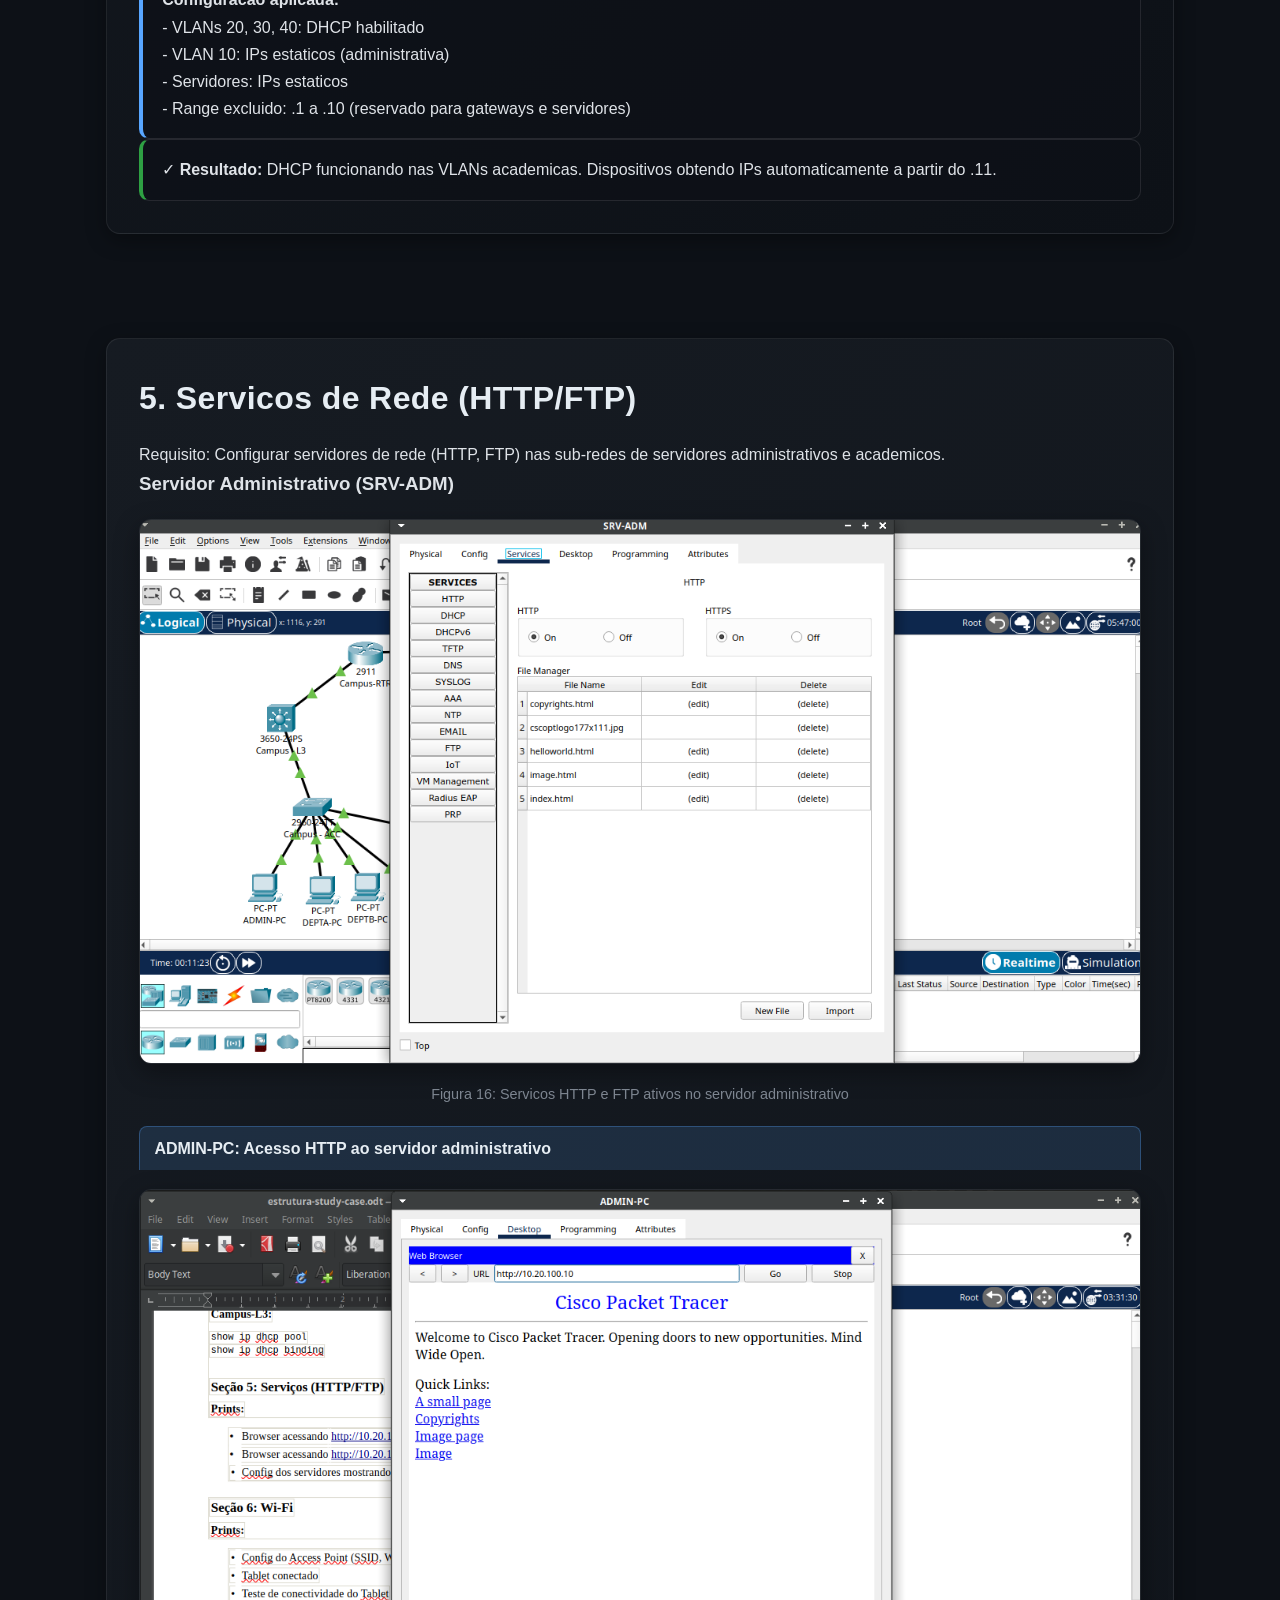
==== commit 62d40d64: "correções de texto" ====
--- a/case-cyber.html
+++ b/case-cyber.html
@@ -203,7 +203,7 @@
     </div>
 
     <div class="info-box">
-      <strong>Observacao:</strong> A conexao entre Campus e Escritorio foi implementada via WAN (172.16.0.0/30) com roteamento estatico. Foram configuradas politicas IPSec nos switches Layer 3, porem devido a limitacoes do Packet Tracer na aplicacao de crypto maps em interfaces, a VPN opera como conexao WAN segura via roteamento estatico. Em ambiente de producao real, esta configuracao funcionaria com tunel IPSec ativo.
+      <strong>Observacao:</strong> A conexao entre Campus e Escritorio foi implementada via WAN (172.16.0.0/30) com roteamento estatico. Foram configuradas politicas IPSec nos switches Layer 3, porem não sei se devido a limitacoes do Packet Tracer na aplicacao de crypto maps em interfaces ou falta de conhecimento da minha parte, a VPN opera como conexao WAN via roteamento estatico. Em ambiente de producao real, esta configuracao funcionaria com tunel IPSec ativo.
     </div>
   </section>
 
@@ -238,7 +238,7 @@
     </div>
 
     <div class="screenshot">
-      <img src="cyber/secao3/deptapc-ping192168301i-102011010.png" alt="Ping entre VLANs academicas">
+      <img src="cyber/secao3/deptapc-ping1921683011-102011010.png" alt="Ping entre VLANs academicas">
       <p>Figura 11: Comunicacao entre VLANs academicas funcionando</p>
     </div>
 
@@ -381,28 +381,28 @@
       <li>Comunicacao Campus-Escritorio validada via testes</li>
     </ul>
 
-    <h3 class="mt-2">Limitacoes do Packet Tracer Identificadas</h3>
+    <h3 class="mt-2">Dificuldades que encontrei e não consegui implementar no Packet Tracer</h3>
     <div class="warning-box">
       <strong>Observacoes Tecnicas:</strong><br><br>
-      1. <strong>ACLs em Switches 3650:</strong> Comandos de ACL sao aceitos na configuracao, mas nao bloqueiam trafego conforme esperado. Em producao real funcionariam corretamente.<br><br>
-      2. <strong>Crypto Maps:</strong> Politicas IPSec podem ser configuradas, mas nao podem ser aplicadas em interfaces de switches no PT. Solucao: roteamento estatico via WAN.<br><br>
+      1. <strong>ACLs em Switches 3650:</strong> Comandos de ACL sao aceitos na configuracao, mas nao bloqueiam trafego conforme esperado.<br><br>
+      2. <strong>Crypto Maps:</strong> Politicas IPSec podem ser configuradas, mas nao podem ser aplicadas em interfaces de switches no Packet Tracer. Solucao: roteamento estatico via WAN.<br><br>
       3. <strong>DHCP Gateway:</strong> Em alguns casos, o DHCP entrega gateway incorreto. Solucao: configuracao de IP estatico quando necessario.<br><br>
-      <em>Importante: Estas limitacoes sao exclusivas do simulador e nao refletem o comportamento de equipamentos Cisco reais.</em>
+      <em>Importante: Estas limitacoes sao exclusivas da minha tentativa em seguir o escopo do desafio no simulador e nao refletem o comportamento de equipamentos Cisco reais.</em>
     </div>
 
     <h3 class="mt-2">Principais Aprendizados</h3>
     <p>Este projeto consolidou conhecimentos em:</p>
     <ul class="list-tight mt-1">
-      <li><strong>Segmentacao de rede:</strong> Uso de VLANs para isolar trafego e criar politicas de seguranca</li>
-      <li><strong>Roteamento:</strong> Implementacao de roteamento inter-VLAN em switches L3 e roteamento estatico entre sites</li>
+      <li><strong>Segmentacao de rede:</strong> Uso de VLANs para isolar trafego e criar politicas de segurança</li>
+      <li><strong>Roteamento:</strong> Implementaçao de roteamento inter-VLAN em switches L3 e roteamento estatico entre sites</li>
       <li><strong>Servicos essenciais:</strong> Configuracao de DHCP, HTTP, FTP em ambiente corporativo</li>
-      <li><strong>Conectividade sem fio:</strong> Implementacao de Wi-Fi com autenticacao WPA2</li>
-      <li><strong>Troubleshooting:</strong> Diagnostico e resolucao de problemas de conectividade</li>
-      <li><strong>Documentacao tecnica:</strong> Importancia de registrar configuracoes e testes realizados</li>
+      <li><strong>Conectividade sem fio:</strong> Implementaçao de Wi-Fi com autenticaçao WPA2</li>
+      <li><strong>Troubleshooting:</strong> Diagnostico e resoluçao de problemas de conectividade</li>
+      <li><strong>Documentacao tecnica:</strong> Importancia de registrar configuraçoes e testes realizados</li>
     </ul>
 
     <div class="success-box mt-2">
-      <strong>Resultado Final:</strong> Todos os requisitos do desafio foram implementados e validados com sucesso. O projeto esta pronto para apresentacao e demonstra competencia em design, implementacao e troubleshooting de redes corporativas.
+      <strong>Resultado Final:</strong> Acredito que todos os requisitos do desafio foram implementados e validados com sucesso. O projeto esta pronto e demonstra competencia em design, implementacao e troubleshooting de redes corporativas.
     </div>
   </section>
 
@@ -450,7 +450,7 @@
       </tr>
     </table>
 
-    <h3>Comandos de Verificacao - Roteadores</h3>
+    <h3>Comandos de Verificaçao - Roteadores</h3>
     <table>
       <tr>
         <th>Comando</th>
@@ -583,10 +583,10 @@
 
 <footer>
   <div class="container">
-    <p><strong>Projeto Academico - Redes de Computadores e Ciberseguranca</strong></p>
+    <p><strong>Projeto - Desafio Redes de Computadores e Cibersegurança</strong></p>
     <p class="mt-1">Desenvolvido como parte dos estudos praticos em infraestrutura de redes.</p>
     <p class="mt-1 small muted">Cisco Packet Tracer | VLANs | Roteamento | VPN | DHCP | Servicos de Rede</p>
-    <p class="mt-1 small muted">© 2026 - Documentacao tecnica para fins educacionais</p>
+    <p class="mt-1 small muted">© 2026 - Documentaçao tecnica para fins educacionais</p>
   </div>
 </footer>
 <script defer src="app.js"></script>
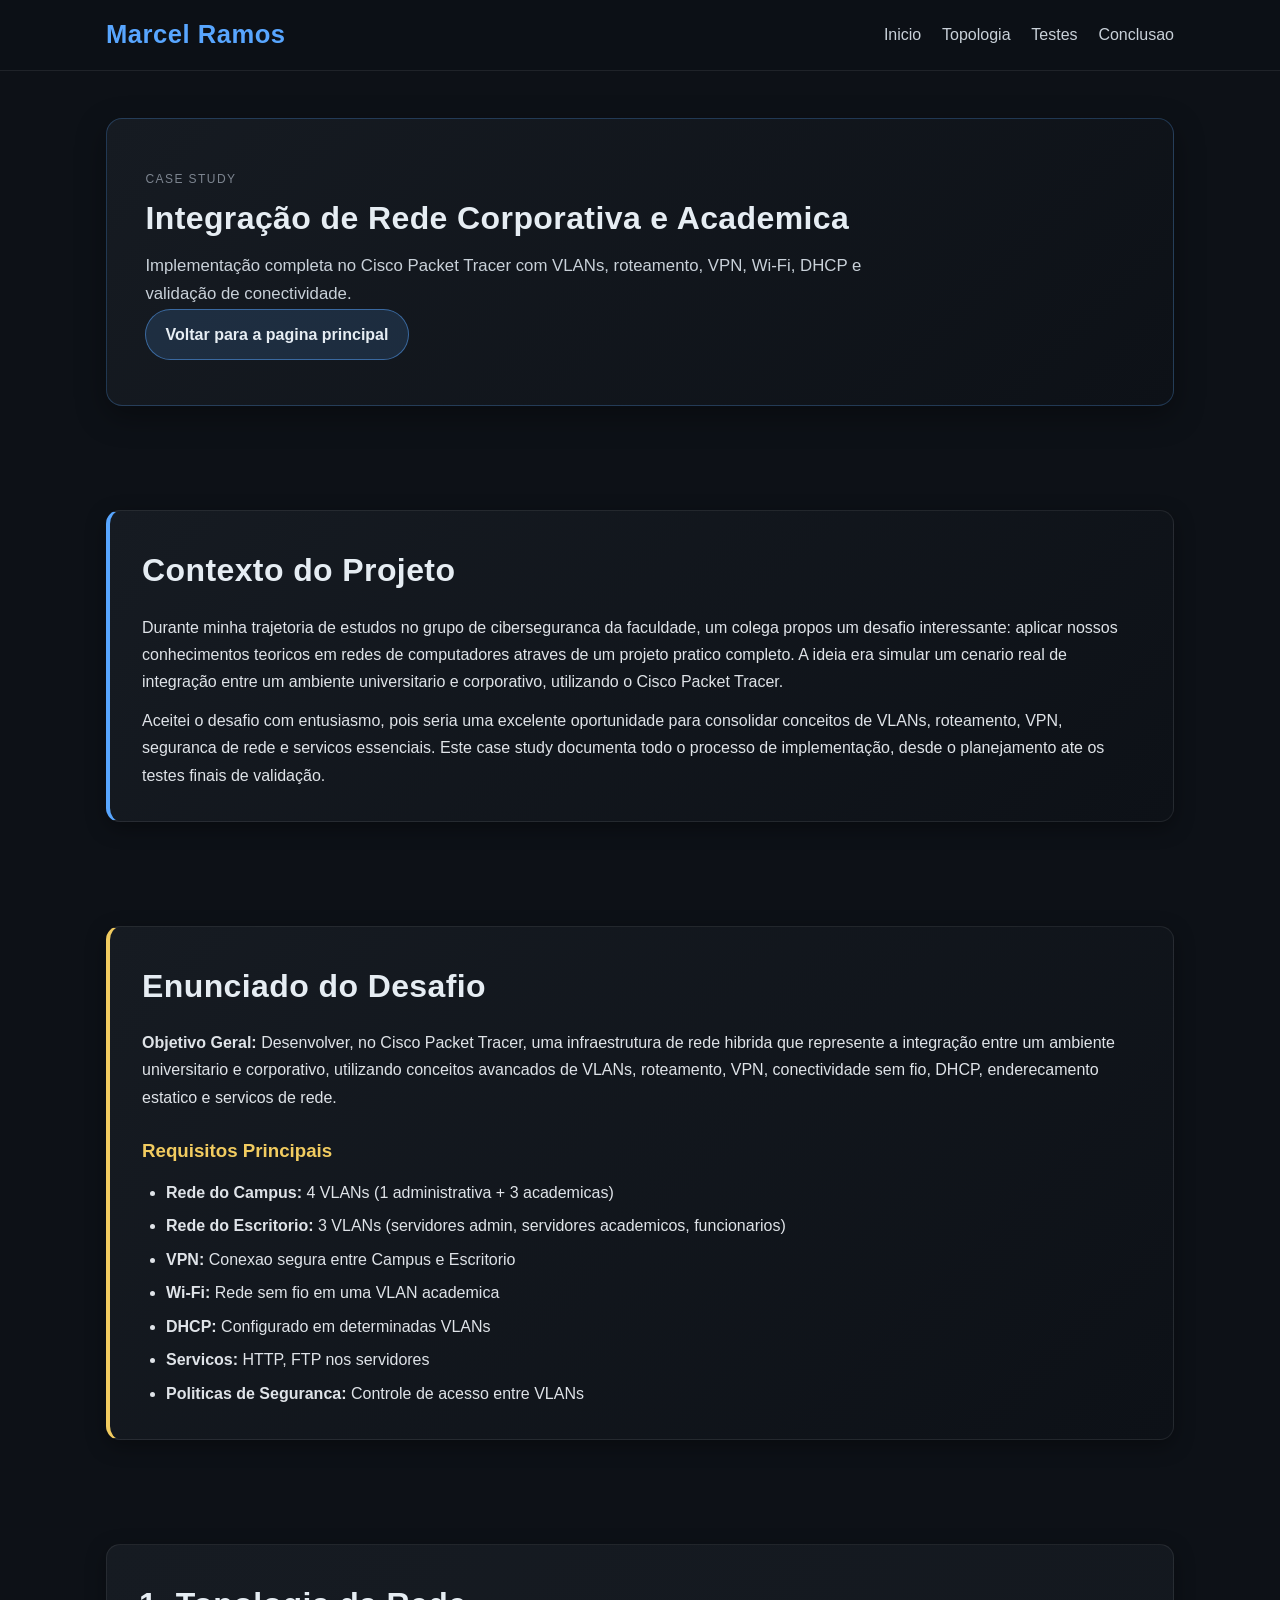
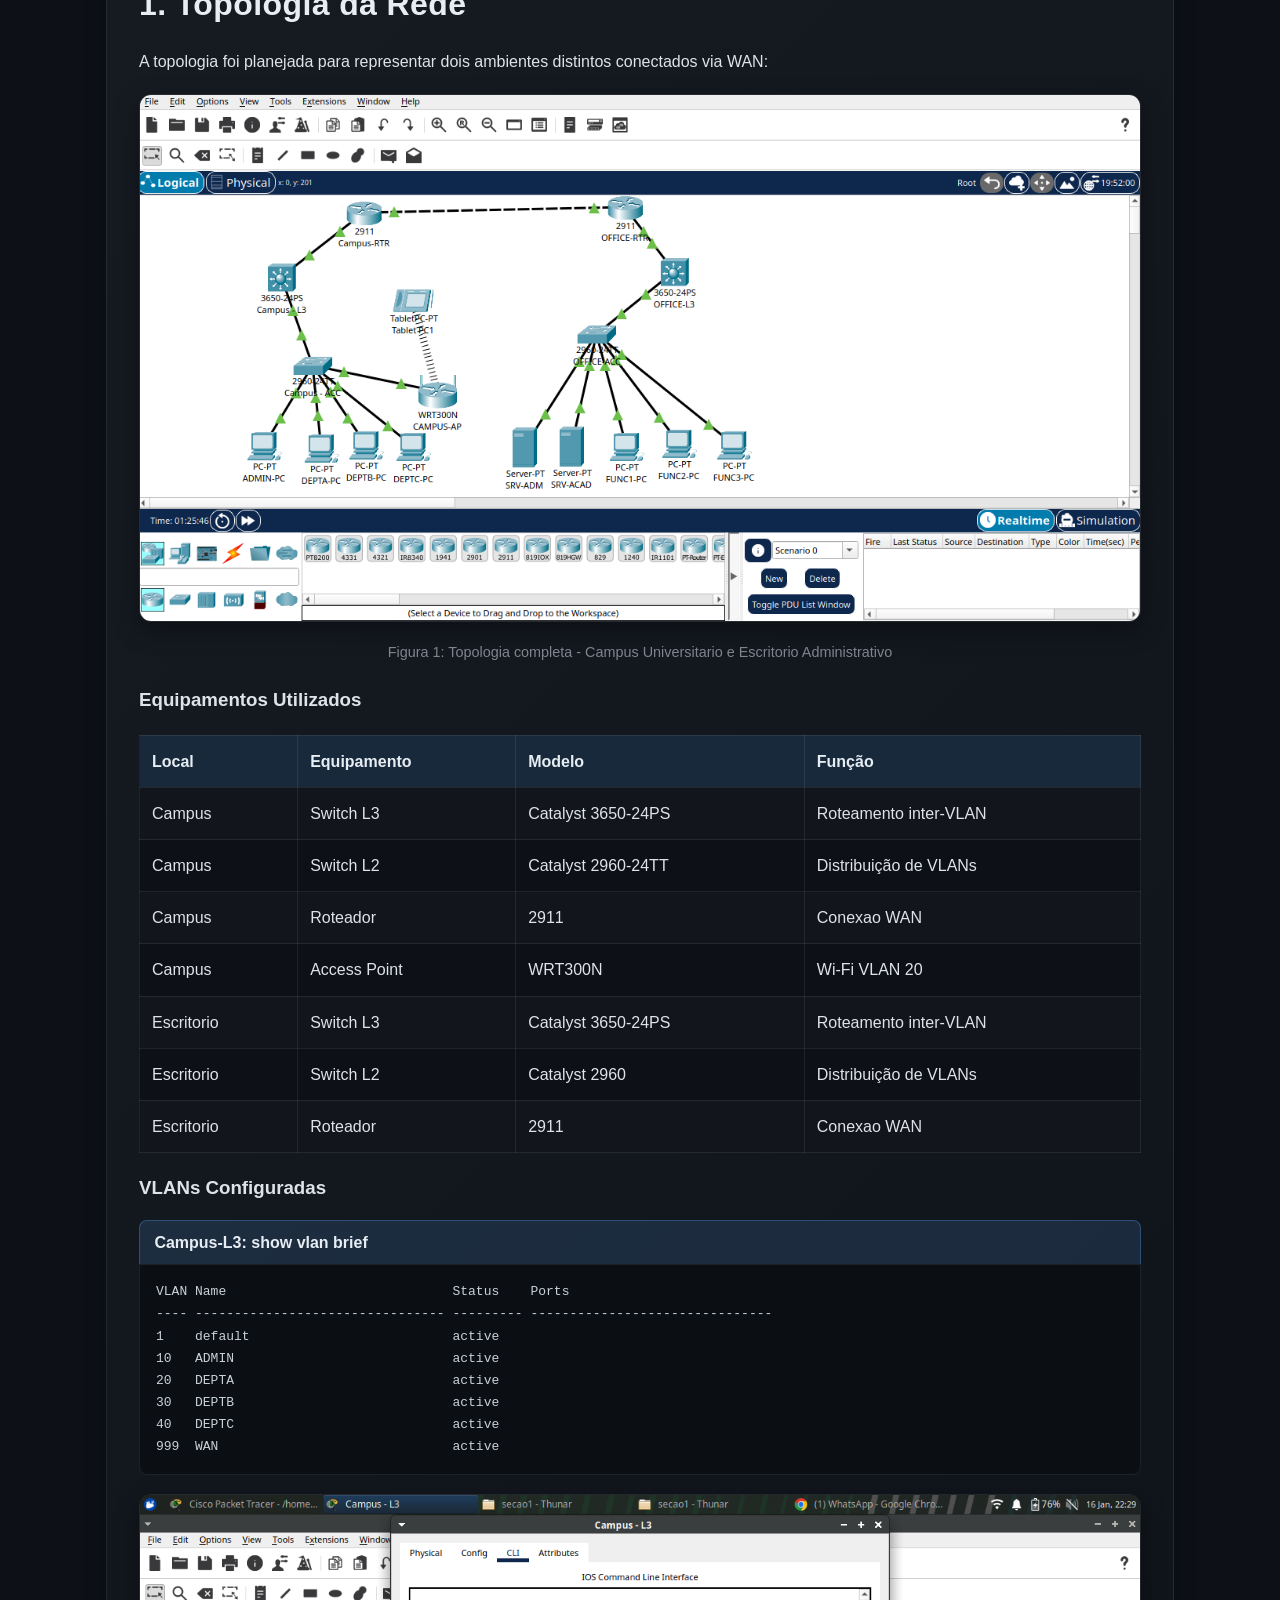
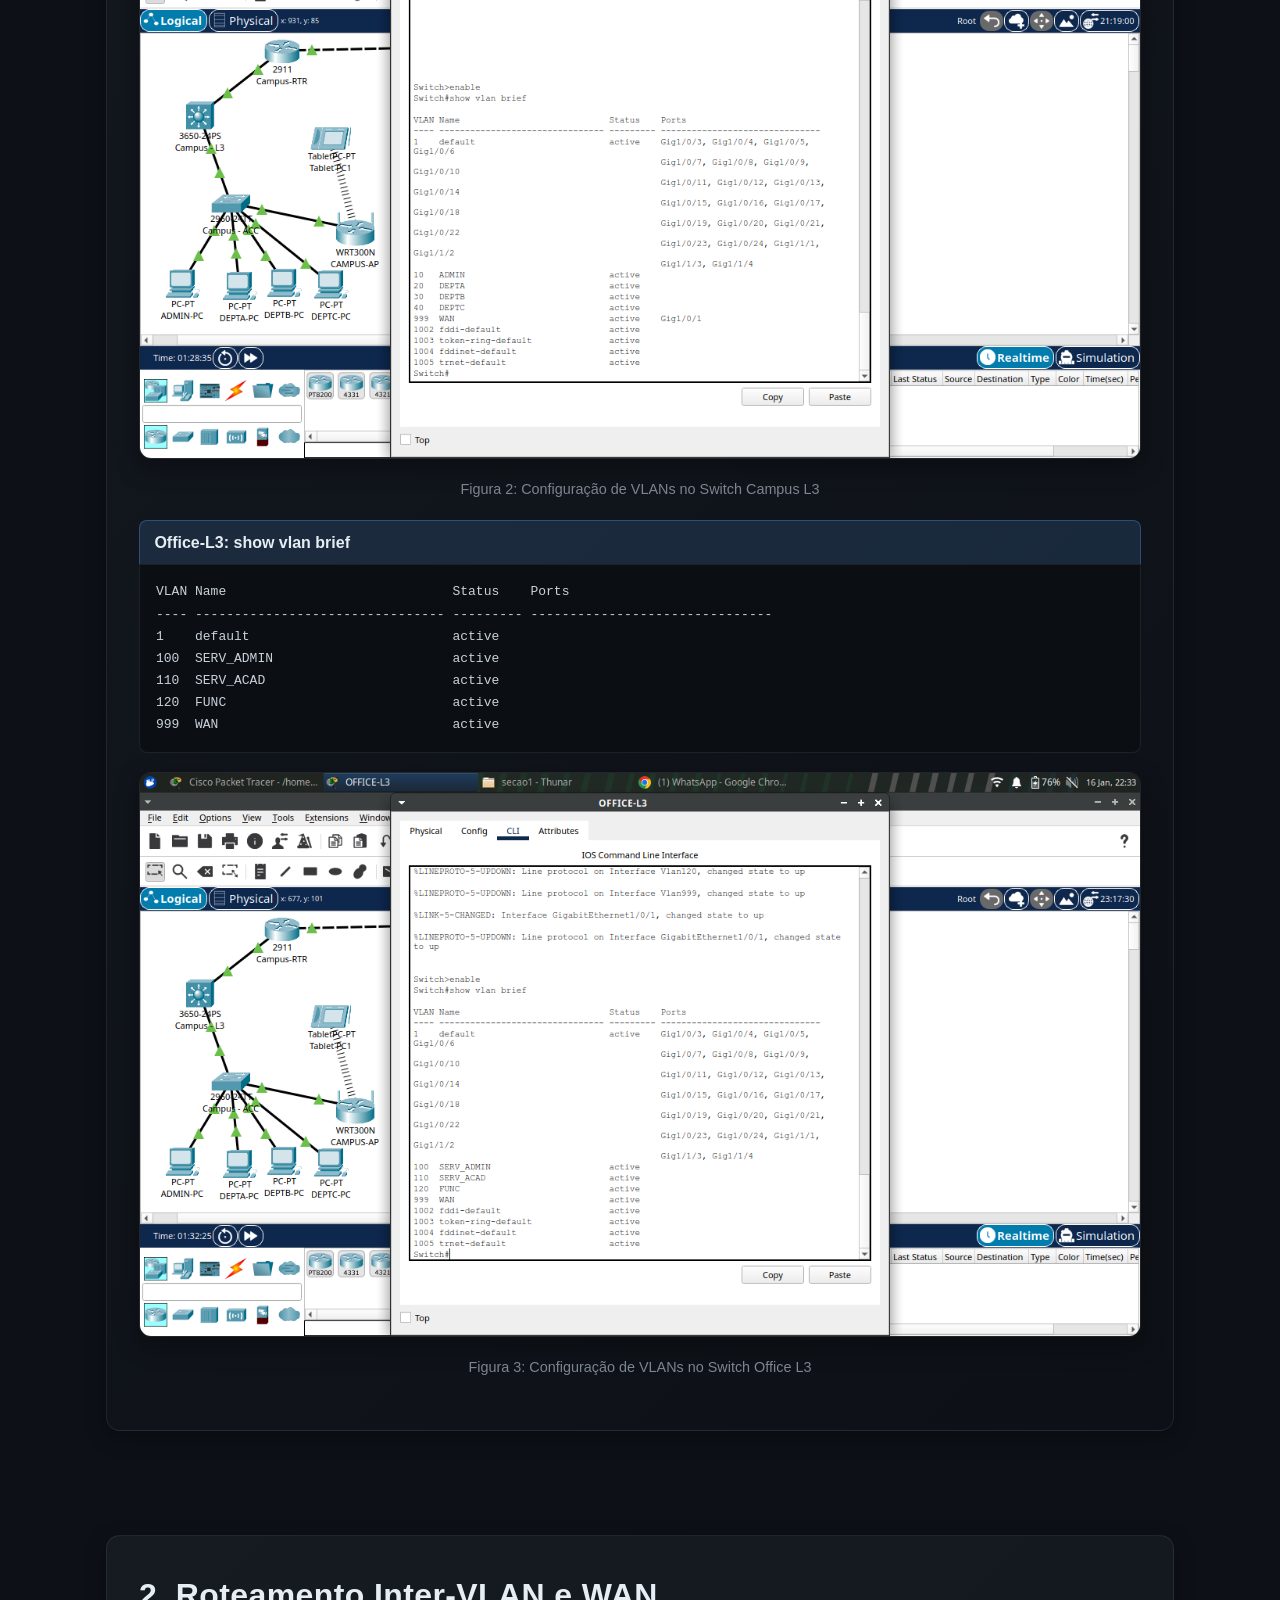
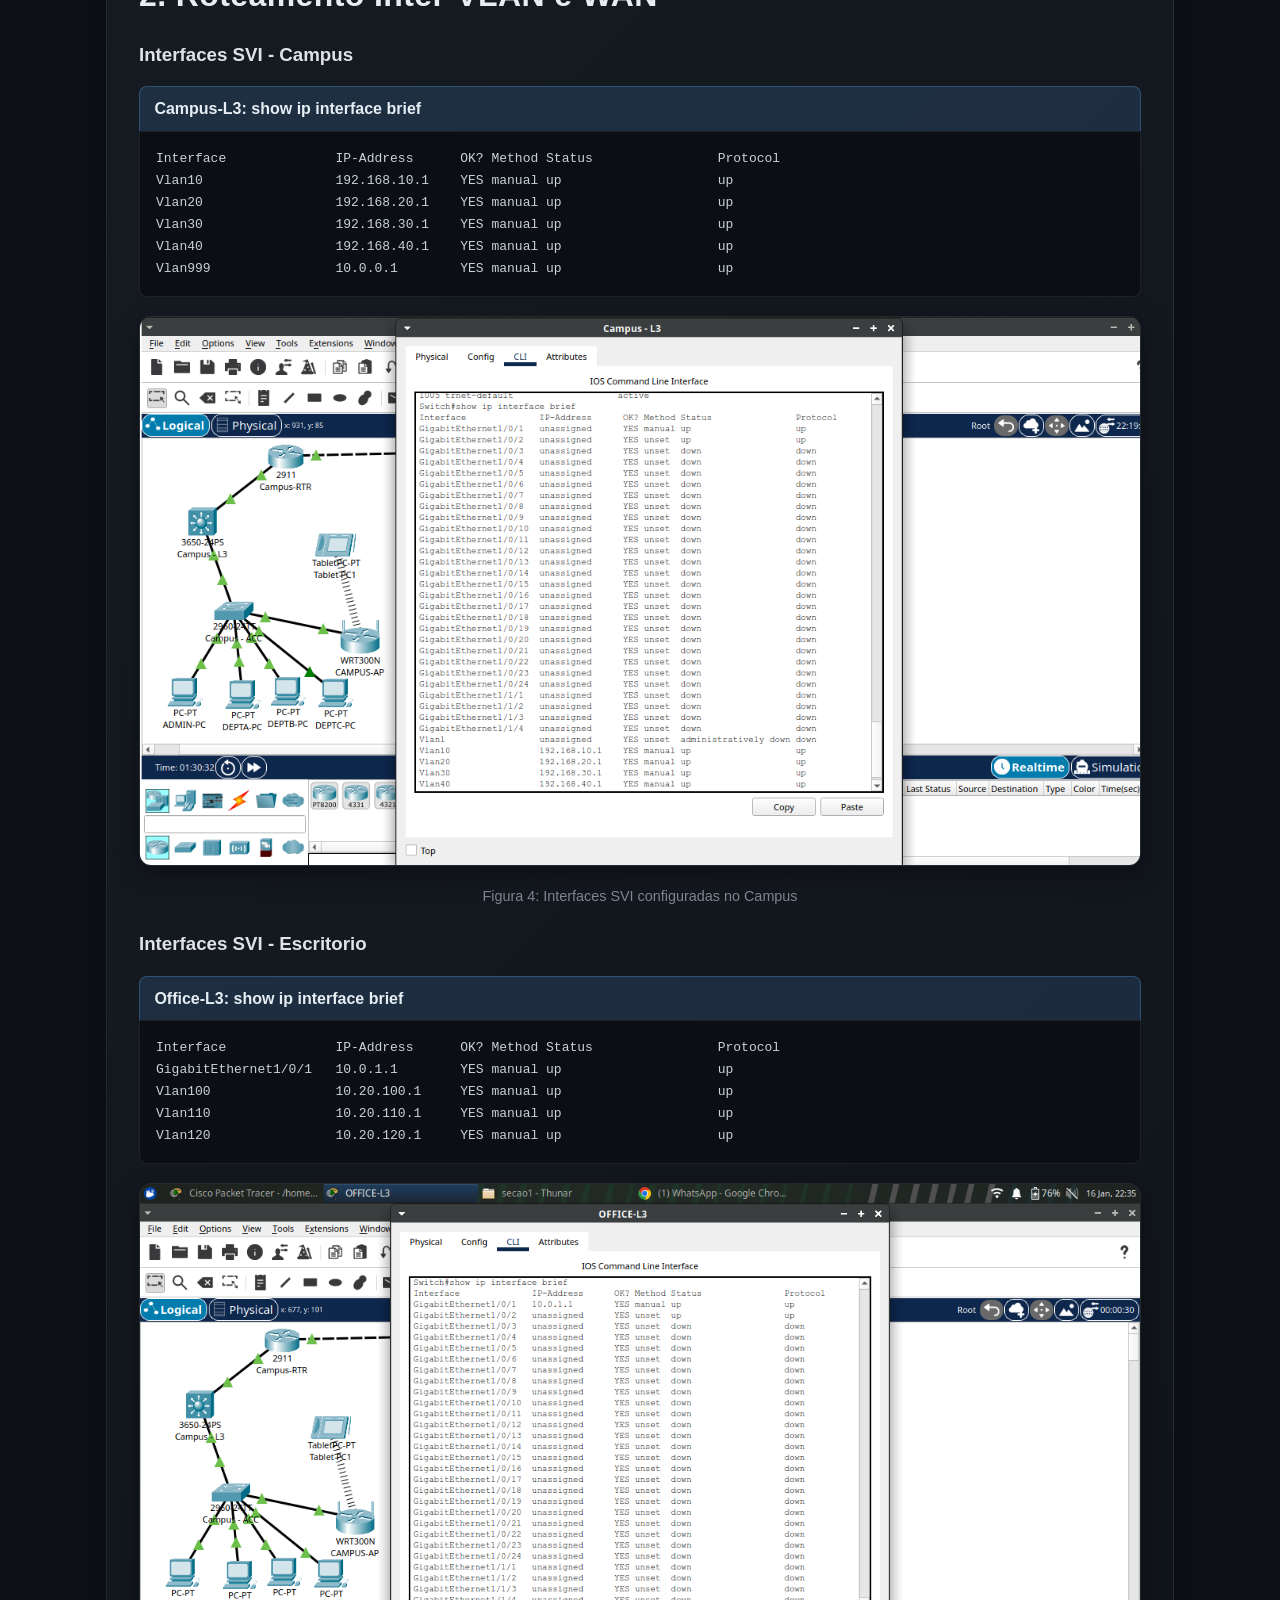
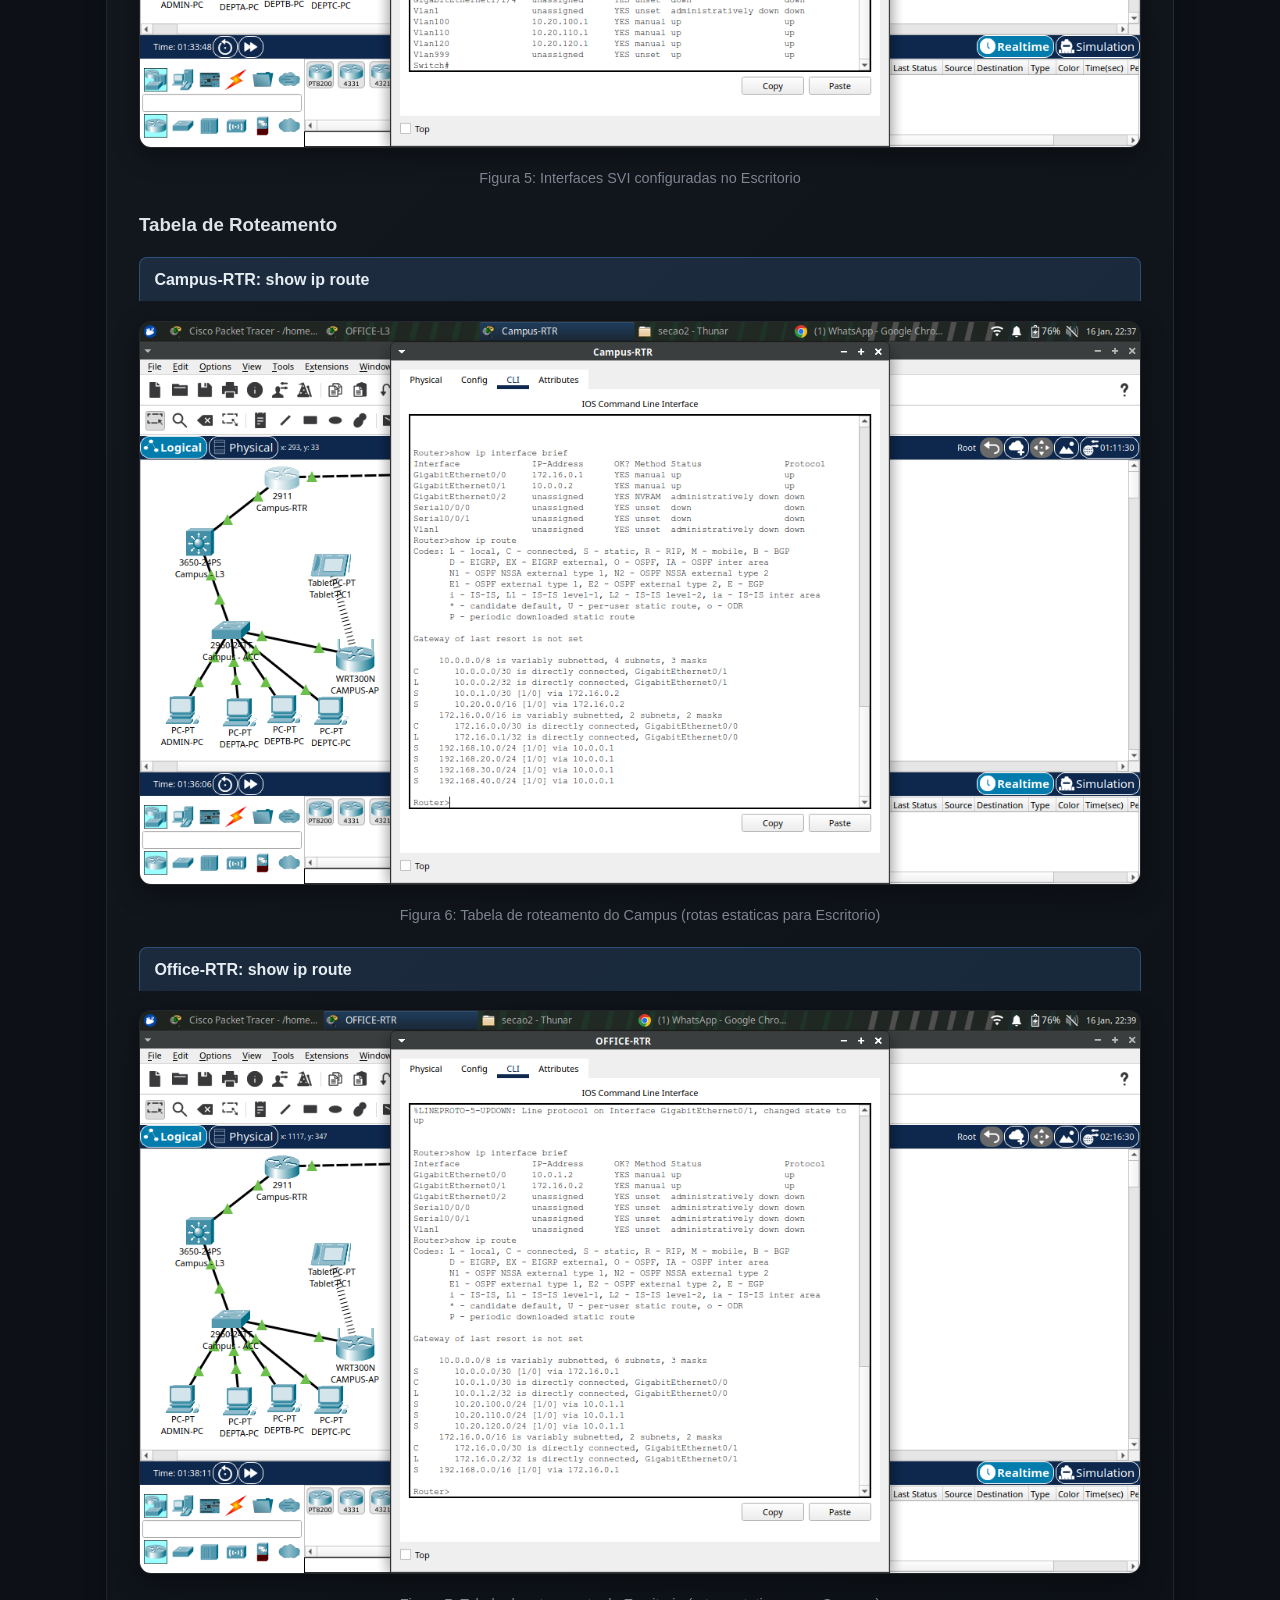
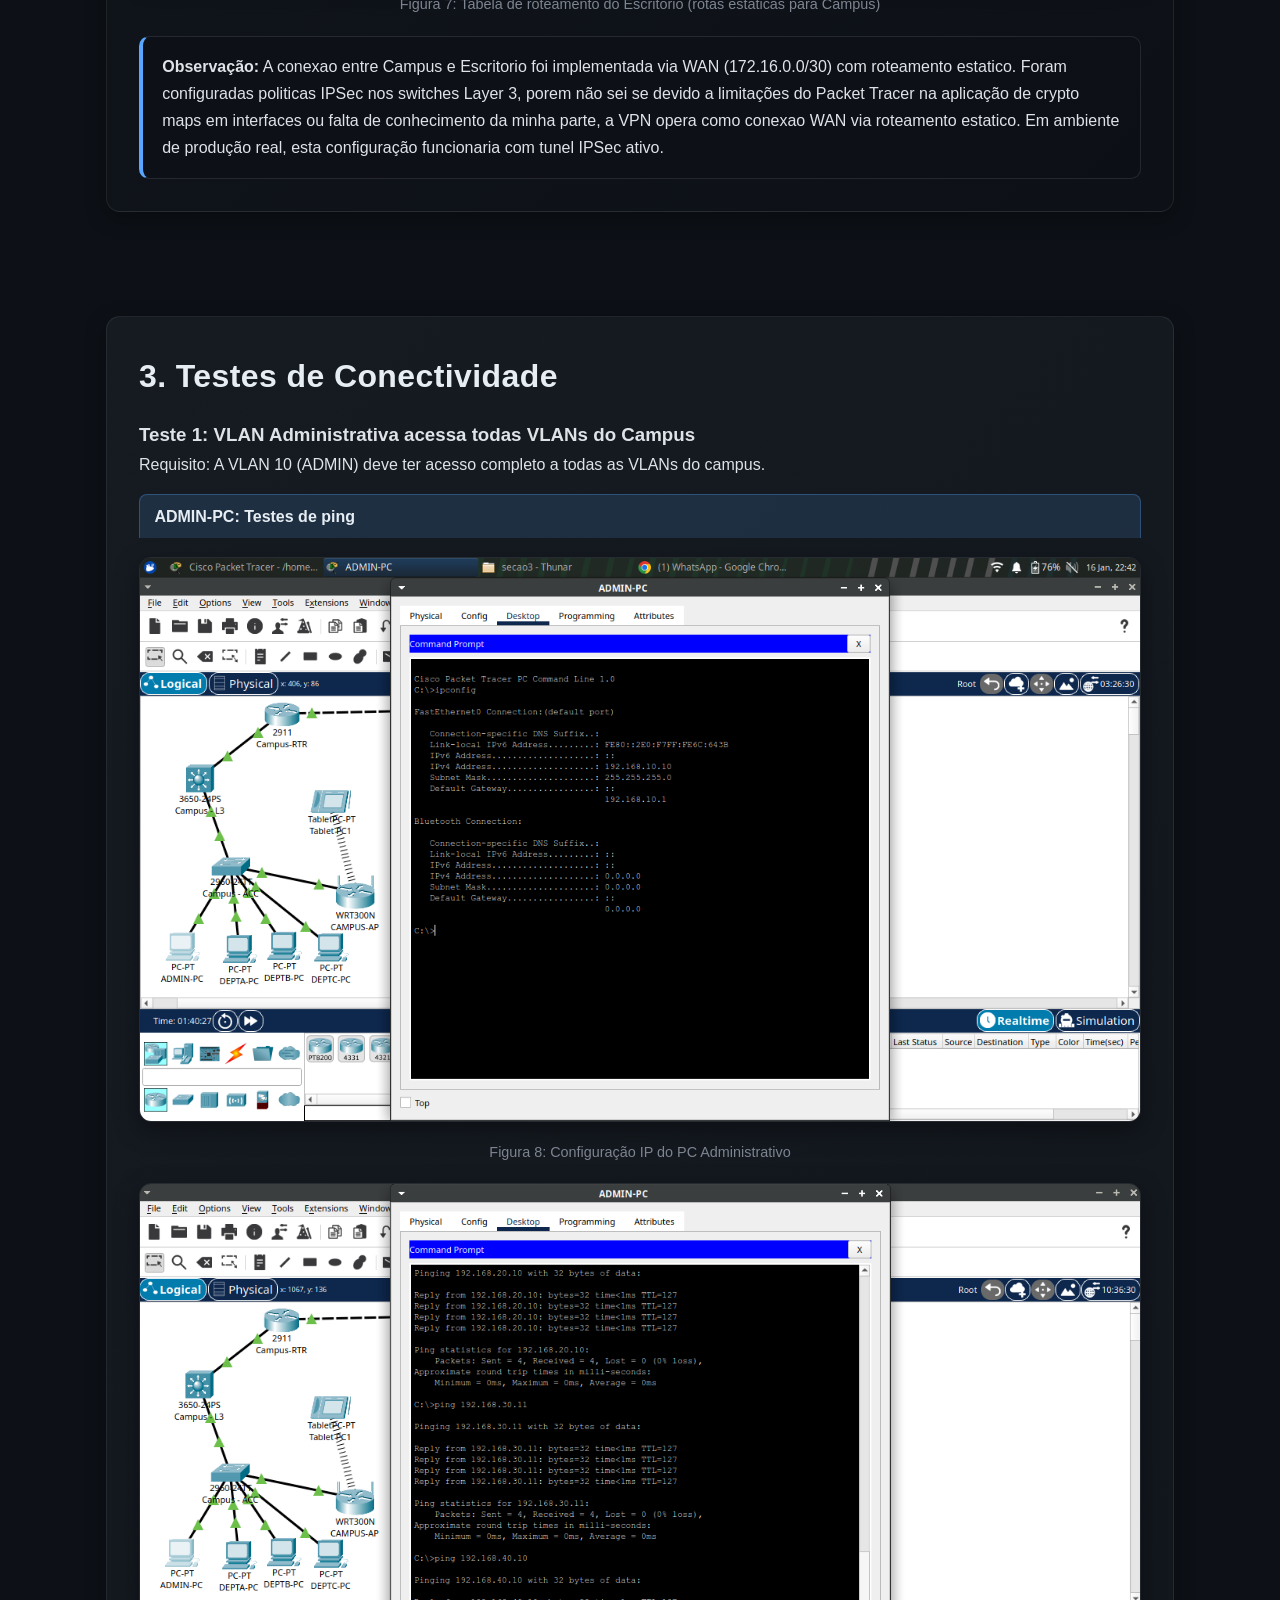
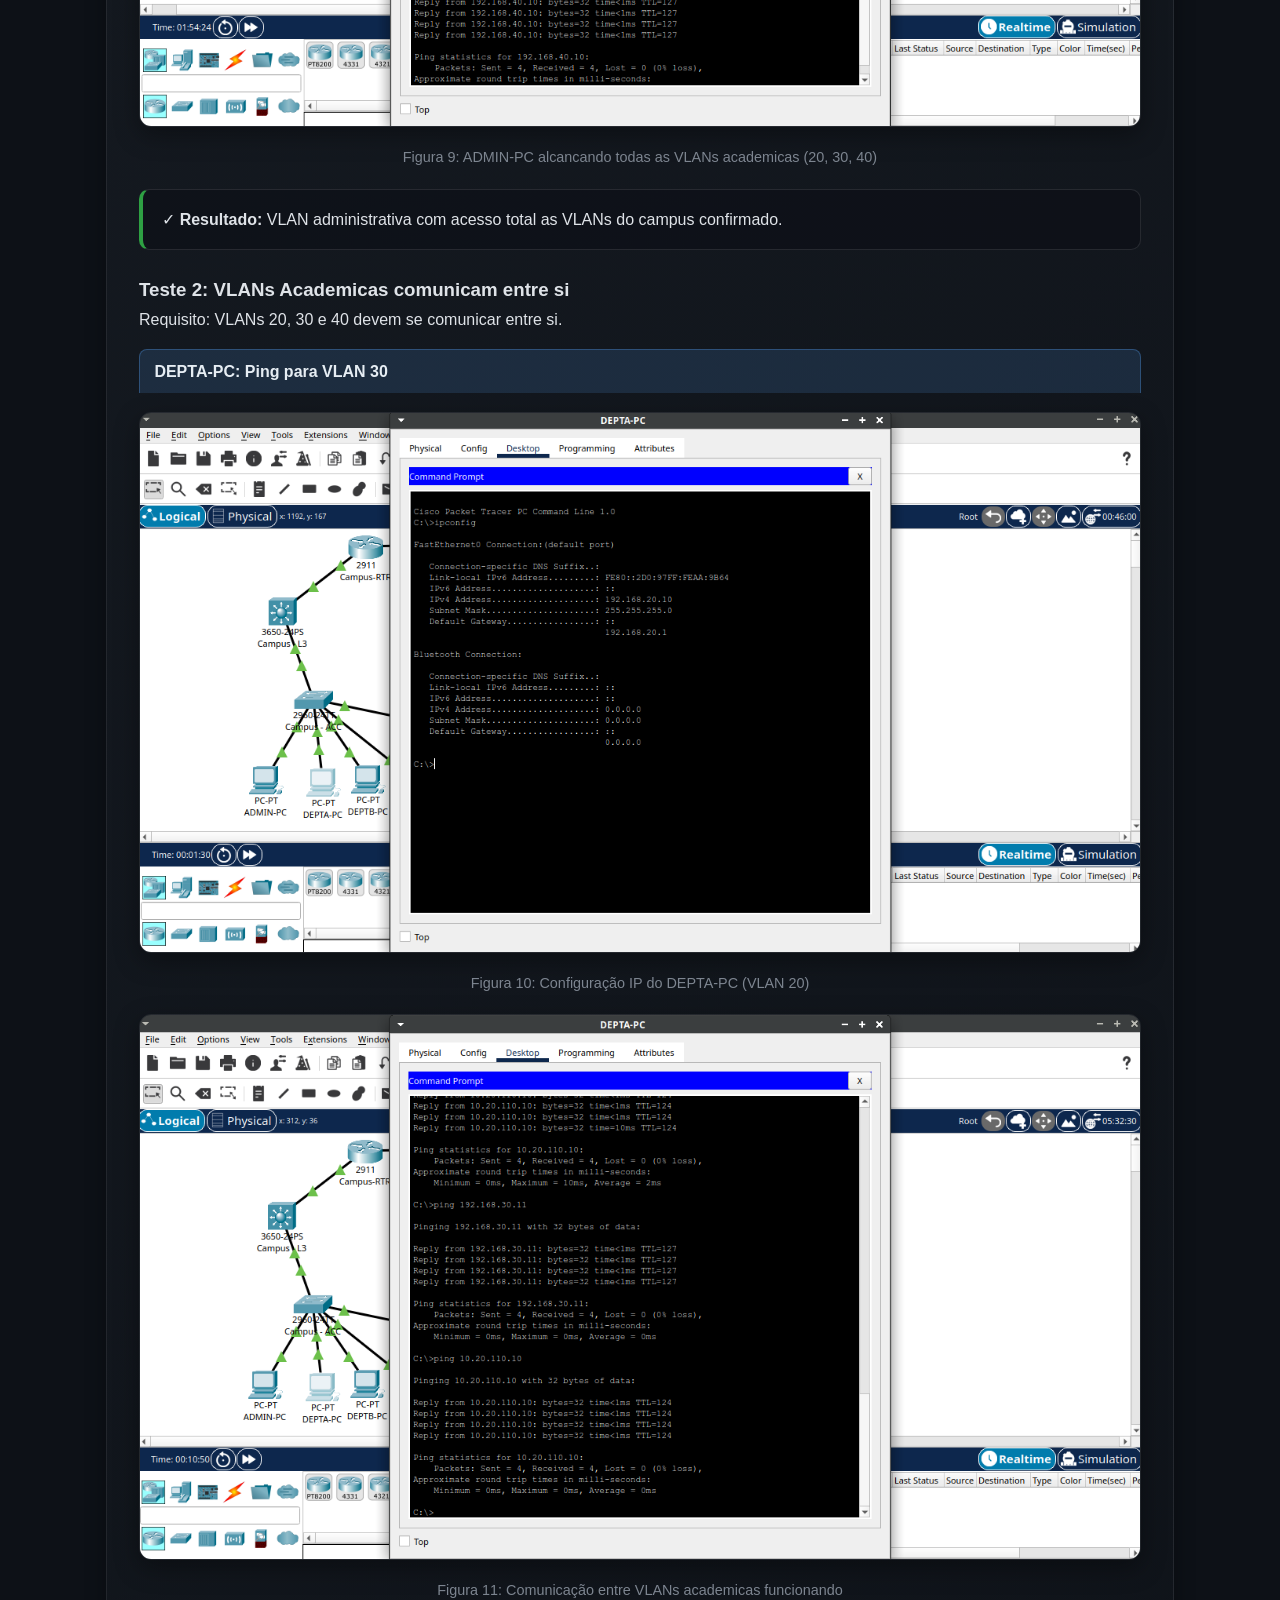
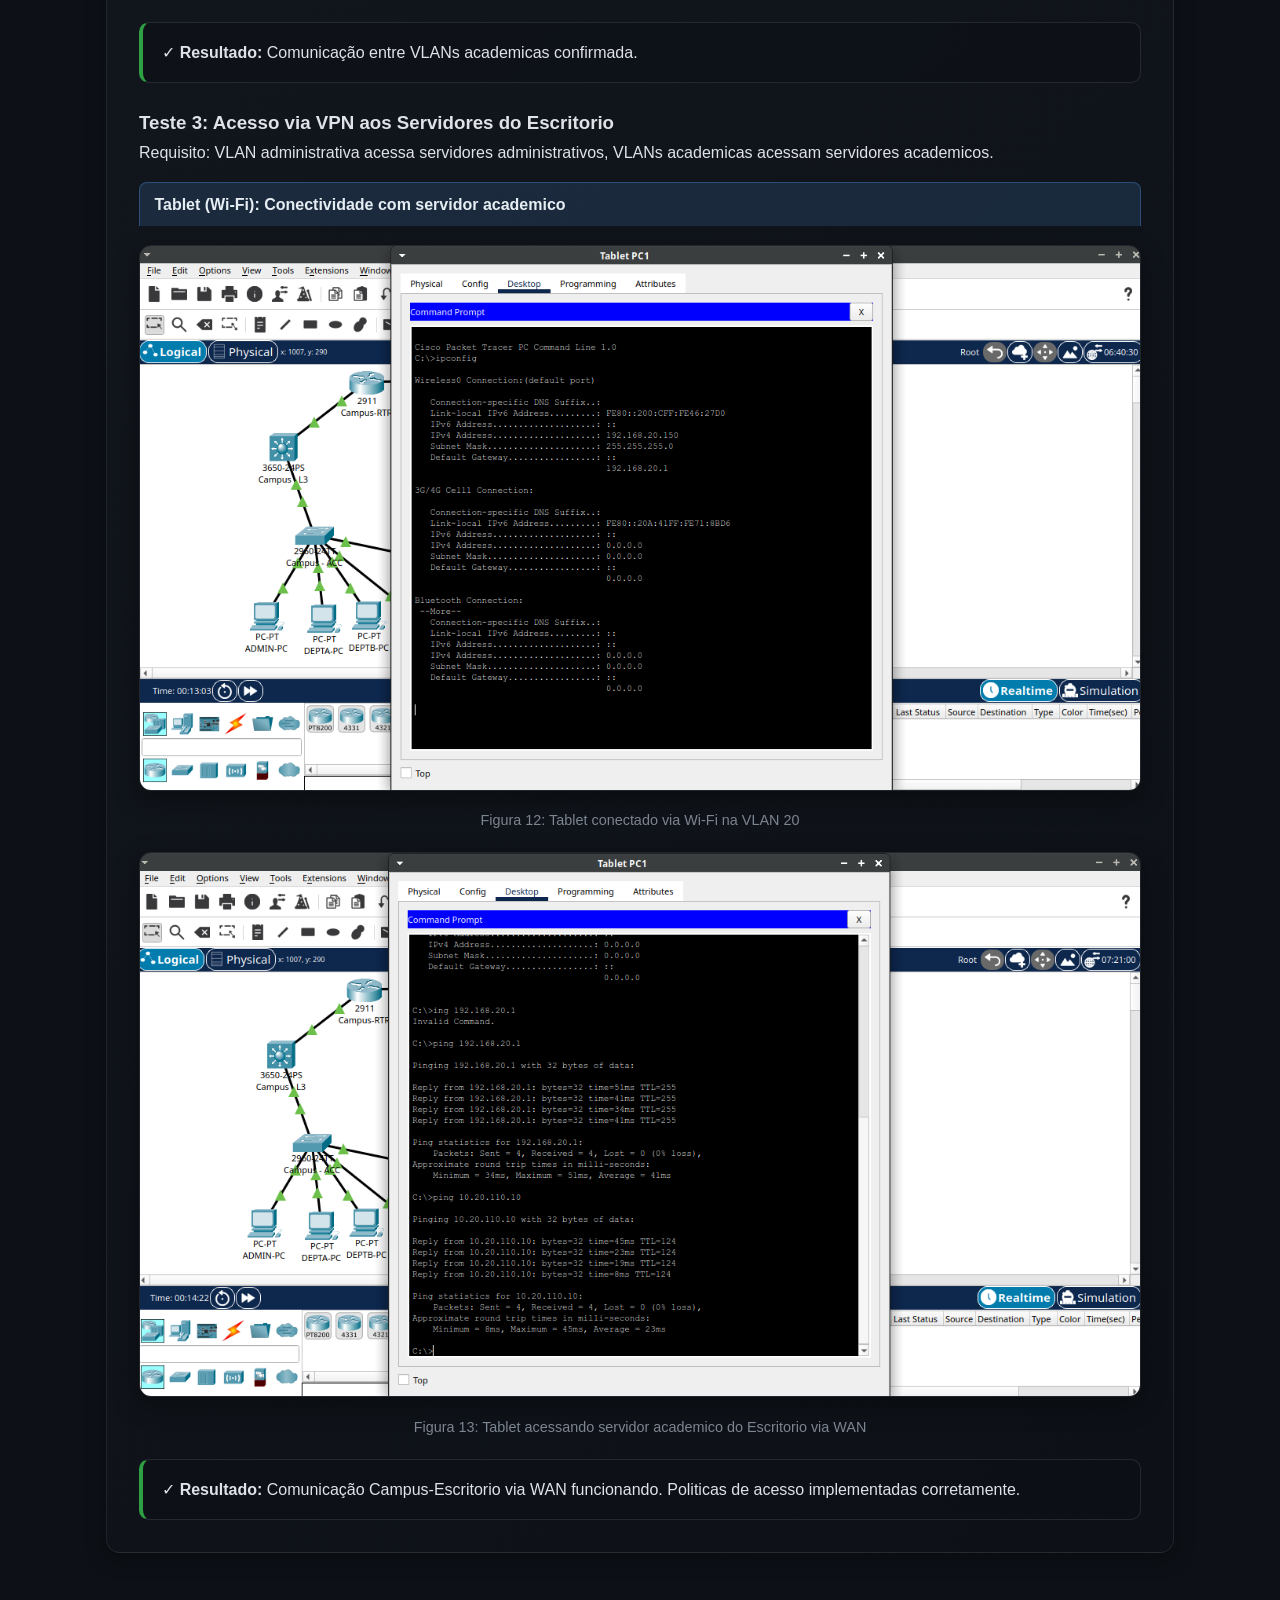
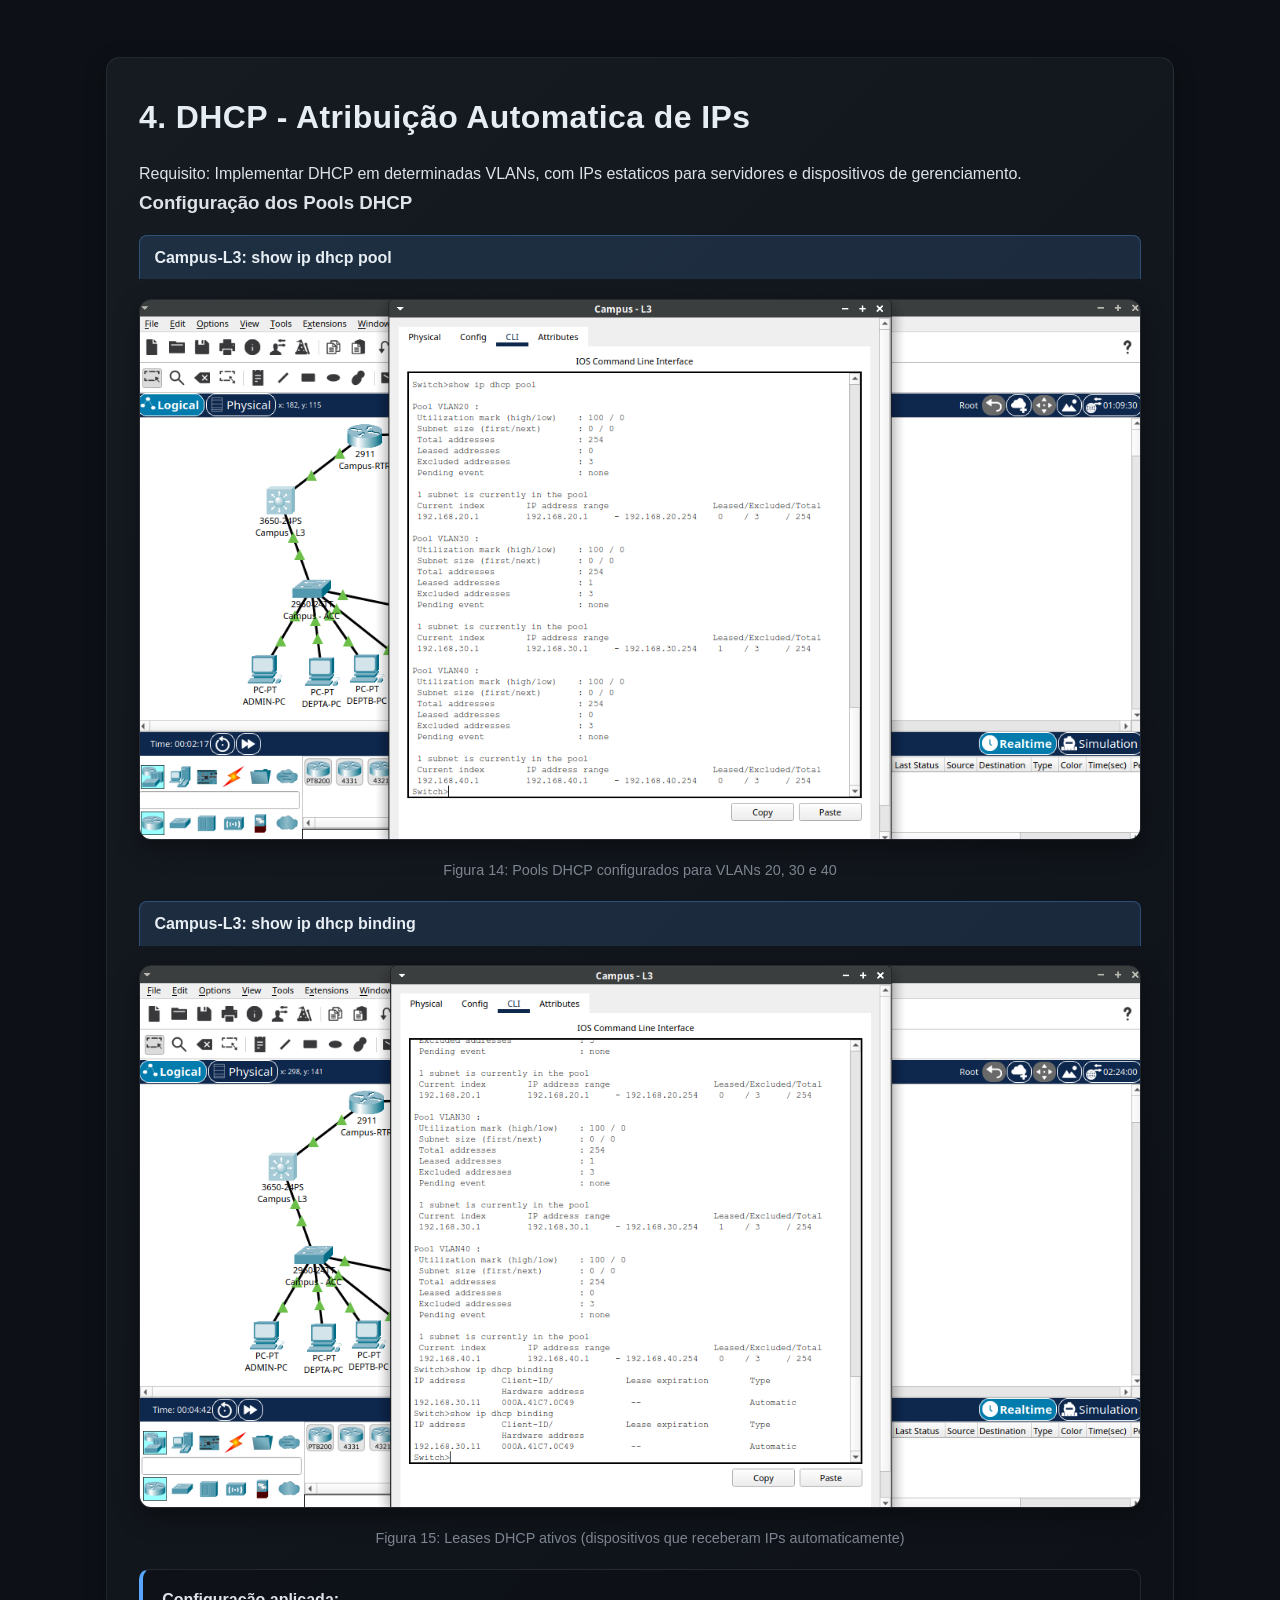
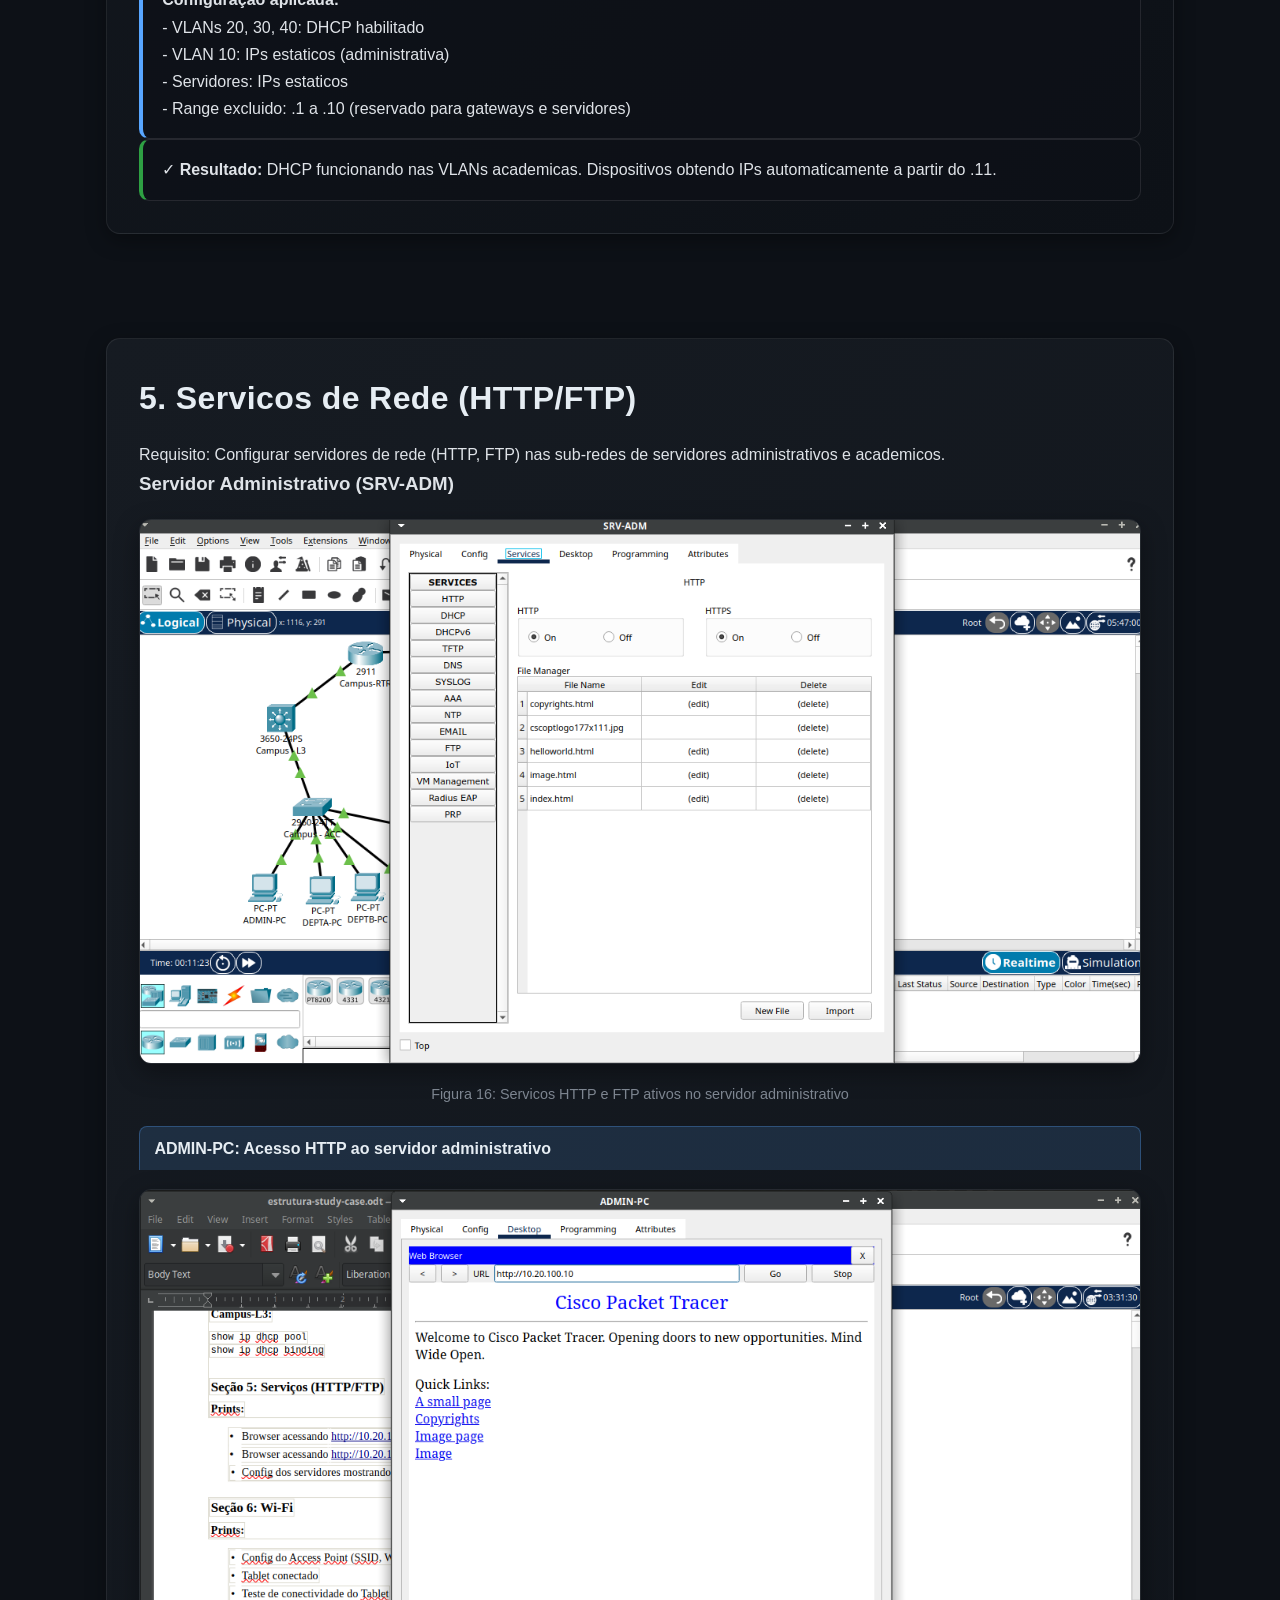
==== commit 8fb3251f: "correções de texto" ====
--- a/case-cyber.html
+++ b/case-cyber.html
@@ -3,7 +3,7 @@
 <head>
   <meta charset="UTF-8">
   <meta name="viewport" content="width=device-width, initial-scale=1">
-  <title>Case Study: Integracao de Rede Corporativa e Academica</title>
+  <title>Case Study: Integração de Rede Corporativa e Academica</title>
   <meta name="description" content="Case study de infraestrutura hibrida no Cisco Packet Tracer com VLANs, roteamento, VPN e servicos essenciais.">
   <link rel="stylesheet" href="style.css">
 </head>
@@ -28,8 +28,8 @@
 <main id="conteudo" class="container case-study">
   <section class="hero">
     <span class="kicker">Case Study</span>
-    <h2>Integracao de Rede Corporativa e Academica</h2>
-    <p class="lead">Implementacao completa no Cisco Packet Tracer com VLANs, roteamento, VPN, Wi-Fi, DHCP e validacao de conectividade.</p>
+    <h2>Integração de Rede Corporativa e Academica</h2>
+    <p class="lead">Implementação completa no Cisco Packet Tracer com VLANs, roteamento, VPN, Wi-Fi, DHCP e validação de conectividade.</p>
     <div>
       <a class="button" href="index.html">Voltar para a pagina principal</a>
     </div>
@@ -37,13 +37,13 @@
 
   <section class="panel intro">
     <h2>Contexto do Projeto</h2>
-    <p>Durante minha trajetoria de estudos no grupo de ciberseguranca da faculdade, um colega propos um desafio interessante: aplicar nossos conhecimentos teoricos em redes de computadores atraves de um projeto pratico completo. A ideia era simular um cenario real de integracao entre um ambiente universitario e corporativo, utilizando o Cisco Packet Tracer.</p>
-    <p class="mt-1">Aceitei o desafio com entusiasmo, pois seria uma excelente oportunidade para consolidar conceitos de VLANs, roteamento, VPN, seguranca de rede e servicos essenciais. Este case study documenta todo o processo de implementacao, desde o planejamento ate os testes finais de validacao.</p>
+    <p>Durante minha trajetoria de estudos no grupo de ciberseguranca da faculdade, um colega propos um desafio interessante: aplicar nossos conhecimentos teoricos em redes de computadores atraves de um projeto pratico completo. A ideia era simular um cenario real de integração entre um ambiente universitario e corporativo, utilizando o Cisco Packet Tracer.</p>
+    <p class="mt-1">Aceitei o desafio com entusiasmo, pois seria uma excelente oportunidade para consolidar conceitos de VLANs, roteamento, VPN, seguranca de rede e servicos essenciais. Este case study documenta todo o processo de implementação, desde o planejamento ate os testes finais de validação.</p>
   </section>
 
   <section class="panel challenge-box">
     <h2>Enunciado do Desafio</h2>
-    <p><strong>Objetivo Geral:</strong> Desenvolver, no Cisco Packet Tracer, uma infraestrutura de rede hibrida que represente a integracao entre um ambiente universitario e corporativo, utilizando conceitos avancados de VLANs, roteamento, VPN, conectividade sem fio, DHCP, enderecamento estatico e servicos de rede.</p>
+    <p><strong>Objetivo Geral:</strong> Desenvolver, no Cisco Packet Tracer, uma infraestrutura de rede hibrida que represente a integração entre um ambiente universitario e corporativo, utilizando conceitos avancados de VLANs, roteamento, VPN, conectividade sem fio, DHCP, enderecamento estatico e servicos de rede.</p>
 
     <h3 class="mt-2 text-warning">Requisitos Principais</h3>
     <ul class="list-tight mt-1">
@@ -72,7 +72,7 @@
         <th>Local</th>
         <th>Equipamento</th>
         <th>Modelo</th>
-        <th>Funcao</th>
+        <th>Função</th>
       </tr>
       <tr>
         <td>Campus</td>
@@ -84,7 +84,7 @@
         <td>Campus</td>
         <td>Switch L2</td>
         <td>Catalyst 2960-24TT</td>
-        <td>Distribuicao de VLANs</td>
+        <td>Distribuição de VLANs</td>
       </tr>
       <tr>
         <td>Campus</td>
@@ -108,7 +108,7 @@
         <td>Escritorio</td>
         <td>Switch L2</td>
         <td>Catalyst 2960</td>
-        <td>Distribuicao de VLANs</td>
+        <td>Distribuição de VLANs</td>
       </tr>
       <tr>
         <td>Escritorio</td>
@@ -134,7 +134,7 @@
 
     <div class="screenshot">
       <img src="cyber/secao1/campusl3-showvlanbrief.png" alt="VLANs do Campus">
-      <p>Figura 2: Configuracao de VLANs no Switch Campus L3</p>
+      <p>Figura 2: Configuração de VLANs no Switch Campus L3</p>
     </div>
 
     <div class="command-title">Office-L3: show vlan brief</div>
@@ -150,7 +150,7 @@
 
     <div class="screenshot">
       <img src="cyber/secao1/officel3-showvlanbrief.png" alt="VLANs do Escritorio">
-      <p>Figura 3: Configuracao de VLANs no Switch Office L3</p>
+      <p>Figura 3: Configuração de VLANs no Switch Office L3</p>
     </div>
   </section>
 
@@ -203,7 +203,7 @@
     </div>
 
     <div class="info-box">
-      <strong>Observacao:</strong> A conexao entre Campus e Escritorio foi implementada via WAN (172.16.0.0/30) com roteamento estatico. Foram configuradas politicas IPSec nos switches Layer 3, porem não sei se devido a limitacoes do Packet Tracer na aplicacao de crypto maps em interfaces ou falta de conhecimento da minha parte, a VPN opera como conexao WAN via roteamento estatico. Em ambiente de producao real, esta configuracao funcionaria com tunel IPSec ativo.
+      <strong>Observação:</strong> A conexao entre Campus e Escritorio foi implementada via WAN (172.16.0.0/30) com roteamento estatico. Foram configuradas politicas IPSec nos switches Layer 3, porem não sei se devido a limitações do Packet Tracer na aplicação de crypto maps em interfaces ou falta de conhecimento da minha parte, a VPN opera como conexao WAN via roteamento estatico. Em ambiente de produção real, esta configuração funcionaria com tunel IPSec ativo.
     </div>
   </section>
 
@@ -216,7 +216,7 @@
     <div class="command-title">ADMIN-PC: Testes de ping</div>
     <div class="screenshot">
       <img src="cyber/secao3/adminpc-ipconfig.png" alt="IP do ADMIN-PC">
-      <p>Figura 8: Configuracao IP do PC Administrativo</p>
+      <p>Figura 8: Configuração IP do PC Administrativo</p>
     </div>
 
     <div class="screenshot">
@@ -234,16 +234,16 @@
     <div class="command-title">DEPTA-PC: Ping para VLAN 30</div>
     <div class="screenshot">
       <img src="cyber/secao3/deptapc-ipconfig.png" alt="IP DEPTA-PC">
-      <p>Figura 10: Configuracao IP do DEPTA-PC (VLAN 20)</p>
+      <p>Figura 10: Configuração IP do DEPTA-PC (VLAN 20)</p>
     </div>
 
     <div class="screenshot">
       <img src="cyber/secao3/deptapc-ping1921683011-102011010.png" alt="Ping entre VLANs academicas">
-      <p>Figura 11: Comunicacao entre VLANs academicas funcionando</p>
+      <p>Figura 11: Comunicação entre VLANs academicas funcionando</p>
     </div>
 
     <div class="success-box">
-      ✓ <strong>Resultado:</strong> Comunicacao entre VLANs academicas confirmada.
+      ✓ <strong>Resultado:</strong> Comunicação entre VLANs academicas confirmada.
     </div>
 
     <h3 class="mt-2">Teste 3: Acesso via VPN aos Servidores do Escritorio</h3>
@@ -261,16 +261,16 @@
     </div>
 
     <div class="success-box">
-      ✓ <strong>Resultado:</strong> Comunicacao Campus-Escritorio via WAN funcionando. Politicas de acesso implementadas corretamente.
+      ✓ <strong>Resultado:</strong> Comunicação Campus-Escritorio via WAN funcionando. Politicas de acesso implementadas corretamente.
     </div>
   </section>
 
   <section class="panel">
-    <h2>4. DHCP - Atribuicao Automatica de IPs</h2>
+    <h2>4. DHCP - Atribuição Automatica de IPs</h2>
 
     <p>Requisito: Implementar DHCP em determinadas VLANs, com IPs estaticos para servidores e dispositivos de gerenciamento.</p>
 
-    <h3>Configuracao dos Pools DHCP</h3>
+    <h3>Configuração dos Pools DHCP</h3>
     <div class="command-title">Campus-L3: show ip dhcp pool</div>
     <div class="screenshot">
       <img src="cyber/secao4/campusl3-showipdhcppool.png" alt="DHCP Pools">
@@ -284,7 +284,7 @@
     </div>
 
     <div class="info-box">
-      <strong>Configuracao aplicada:</strong><br>
+      <strong>Configuração aplicada:</strong><br>
       - VLANs 20, 30, 40: DHCP habilitado<br>
       - VLAN 10: IPs estaticos (administrativa)<br>
       - Servidores: IPs estaticos<br>
@@ -340,14 +340,14 @@
 
     <p>Requisito: Disponibilizar rede sem fio em uma VLAN academica, permitindo conexao de dispositivos moveis.</p>
 
-    <h3>Configuracao do Access Point</h3>
+    <h3>Configuração do Access Point</h3>
     <div class="screenshot">
       <img src="cyber/secao6/campusap-ssidwpa2.png" alt="Config Access Point">
       <p>Figura 21: Access Point configurado com SSID "CAMPUS-DEPTA", WPA2-PSK, senha "campus123"</p>
     </div>
 
     <div class="info-box">
-      <strong>Configuracao Wi-Fi:</strong><br>
+      <strong>Configuração Wi-Fi:</strong><br>
       - SSID: CAMPUS-DEPTA<br>
       - Seguranca: WPA2-PSK<br>
       - Senha: campus123<br>
@@ -358,7 +358,7 @@
     <h3>Teste de Conectividade</h3>
     <div class="screenshot">
       <img src="cyber/secao6/tablet-config.png" alt="Tablet conectado">
-      <p>Figura 22: Tablet conectado a rede Wi-Fi (IP estatico configurado devido limitacao do DHCP no PT)</p>
+      <p>Figura 22: Tablet conectado a rede Wi-Fi (IP estatico configurado devido limitação do DHCP no PT)</p>
     </div>
 
     <div class="success-box">
@@ -378,31 +378,31 @@
       <li>DHCP configurado nas VLANs academicas (20, 30, 40)</li>
       <li>Servicos HTTP e FTP ativos e acessiveis nos servidores</li>
       <li>Wi-Fi operacional com WPA2-PSK na VLAN 20</li>
-      <li>Comunicacao Campus-Escritorio validada via testes</li>
+      <li>Comunicação Campus-Escritorio validada via testes</li>
     </ul>
 
     <h3 class="mt-2">Dificuldades que encontrei e não consegui implementar no Packet Tracer</h3>
     <div class="warning-box">
-      <strong>Observacoes Tecnicas:</strong><br><br>
-      1. <strong>ACLs em Switches 3650:</strong> Comandos de ACL sao aceitos na configuracao, mas nao bloqueiam trafego conforme esperado.<br><br>
-      2. <strong>Crypto Maps:</strong> Politicas IPSec podem ser configuradas, mas nao podem ser aplicadas em interfaces de switches no Packet Tracer. Solucao: roteamento estatico via WAN.<br><br>
-      3. <strong>DHCP Gateway:</strong> Em alguns casos, o DHCP entrega gateway incorreto. Solucao: configuracao de IP estatico quando necessario.<br><br>
-      <em>Importante: Estas limitacoes sao exclusivas da minha tentativa em seguir o escopo do desafio no simulador e nao refletem o comportamento de equipamentos Cisco reais.</em>
+      <strong>Observações Tecnicas:</strong><br><br>
+      1. <strong>ACLs em Switches 3650:</strong> Comandos de ACL sao aceitos na configuração, mas nao bloqueiam trafego conforme esperado.<br><br>
+      2. <strong>Crypto Maps:</strong> Politicas IPSec podem ser configuradas, mas nao podem ser aplicadas em interfaces de switches no Packet Tracer. Solução: roteamento estatico via WAN.<br><br>
+      3. <strong>DHCP Gateway:</strong> Em alguns casos, o DHCP entrega gateway incorreto. Solução: configuração de IP estatico quando necessario.<br><br>
+      <em>Importante: Estas limitações sao exclusivas da minha tentativa em seguir o escopo do desafio no simulador e nao refletem o comportamento de equipamentos Cisco reais.</em>
     </div>
 
     <h3 class="mt-2">Principais Aprendizados</h3>
     <p>Este projeto consolidou conhecimentos em:</p>
     <ul class="list-tight mt-1">
-      <li><strong>Segmentacao de rede:</strong> Uso de VLANs para isolar trafego e criar politicas de segurança</li>
+      <li><strong>Segmentação de rede:</strong> Uso de VLANs para isolar trafego e criar politicas de segurança</li>
       <li><strong>Roteamento:</strong> Implementaçao de roteamento inter-VLAN em switches L3 e roteamento estatico entre sites</li>
-      <li><strong>Servicos essenciais:</strong> Configuracao de DHCP, HTTP, FTP em ambiente corporativo</li>
+      <li><strong>Servicos essenciais:</strong> Configuração de DHCP, HTTP, FTP em ambiente corporativo</li>
       <li><strong>Conectividade sem fio:</strong> Implementaçao de Wi-Fi com autenticaçao WPA2</li>
       <li><strong>Troubleshooting:</strong> Diagnostico e resoluçao de problemas de conectividade</li>
-      <li><strong>Documentacao tecnica:</strong> Importancia de registrar configuraçoes e testes realizados</li>
+      <li><strong>Documentação tecnica:</strong> Importancia de registrar configuraçoes e testes realizados</li>
     </ul>
 
     <div class="success-box mt-2">
-      <strong>Resultado Final:</strong> Acredito que todos os requisitos do desafio foram implementados e validados com sucesso. O projeto esta pronto e demonstra competencia em design, implementacao e troubleshooting de redes corporativas.
+      <strong>Resultado Final:</strong> Acredito que todos os requisitos do desafio foram implementados e validados com sucesso. O projeto esta pronto e demonstra competencia em design, implementação e troubleshooting de redes corporativas.
     </div>
   </section>
 
@@ -410,11 +410,11 @@
     <h2>Referencia Rapida de Comandos</h2>
     <p>Lista de comandos uteis utilizados neste projeto para consulta futura.</p>
 
-    <h3>Comandos de Verificacao - Switches</h3>
+    <h3>Comandos de Verificação - Switches</h3>
     <table>
       <tr>
         <th>Comando</th>
-        <th>Descricao</th>
+        <th>Descrição</th>
       </tr>
       <tr>
         <td><code>show vlan brief</code></td>
@@ -454,7 +454,7 @@
     <table>
       <tr>
         <th>Comando</th>
-        <th>Descricao</th>
+        <th>Descrição</th>
       </tr>
       <tr>
         <td><code>show ip interface brief</code></td>
@@ -474,7 +474,7 @@
       </tr>
       <tr>
         <td><code>show crypto map</code></td>
-        <td>Exibe configuracao de crypto maps</td>
+        <td>Exibe configuração de crypto maps</td>
       </tr>
     </table>
 
@@ -482,11 +482,11 @@
     <table>
       <tr>
         <th>Comando</th>
-        <th>Descricao</th>
+        <th>Descrição</th>
       </tr>
       <tr>
         <td><code>ipconfig</code></td>
-        <td>Exibe configuracao de rede do PC</td>
+        <td>Exibe configuração de rede do PC</td>
       </tr>
       <tr>
         <td><code>ipconfig /release</code></td>
@@ -510,7 +510,7 @@
       </tr>
     </table>
 
-    <h3>Configuracoes Basicas</h3>
+    <h3>Configurações Basicas</h3>
     <div class="command-title">Criar VLAN</div>
     <div class="command-box">
       <pre>configure terminal
@@ -572,7 +572,7 @@
 exit</pre>
     </div>
 
-    <div class="command-title">Salvar configuracao</div>
+    <div class="command-title">Salvar configuração</div>
     <div class="command-box">
       <pre>write memory
 ou
